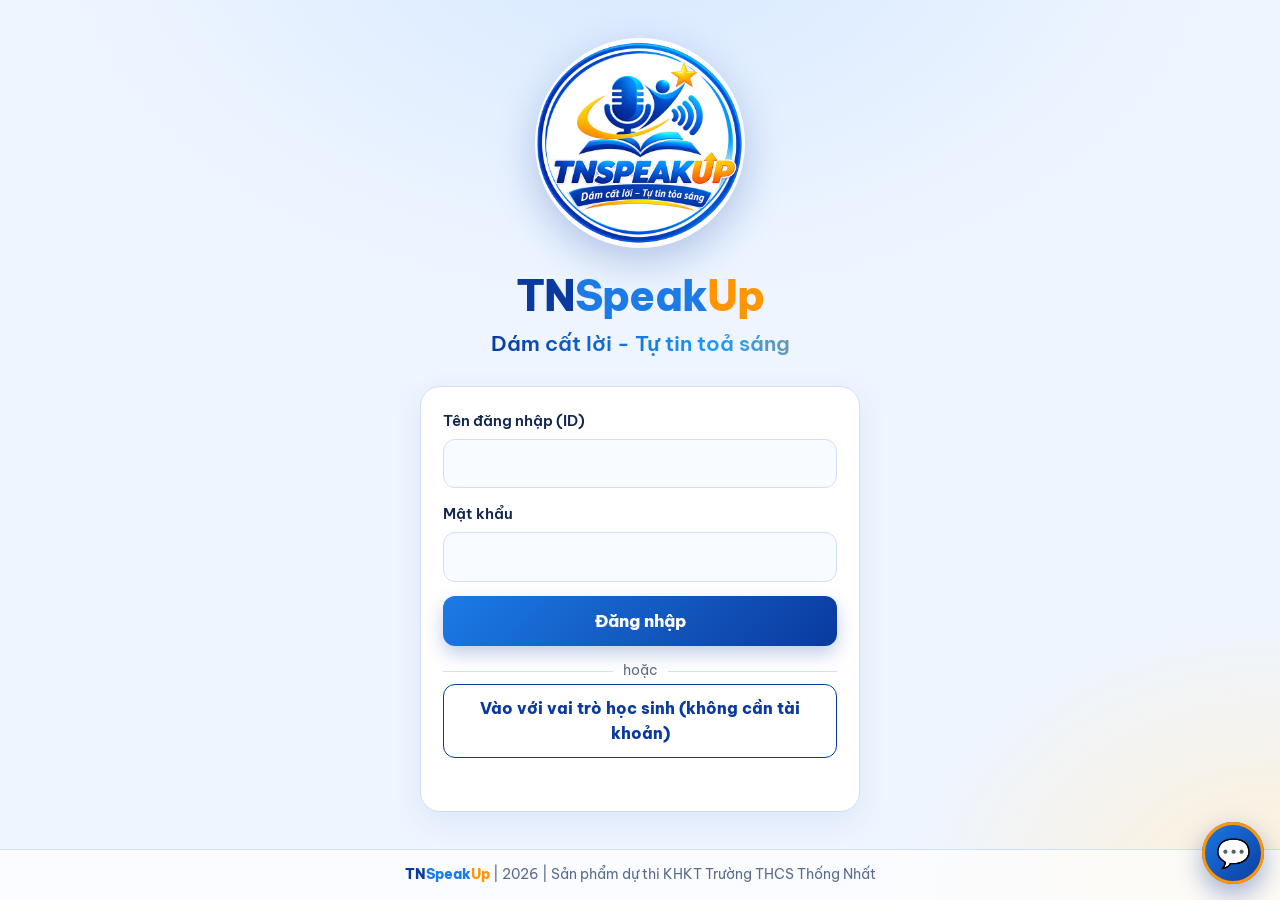
==== index.html @ 32d5a6b5 "Update index.html" ====
<!DOCTYPE html>
<html lang="vi">
<head>
<meta charset="UTF-8">
<meta name="viewport" content="width=device-width, initial-scale=1, viewport-fit=cover">
<title>TNSpeakUp | Dám cất lời - Tự tin toả sáng</title>
<link rel="icon" href="logo.png">
<link rel="preconnect" href="https://fonts.googleapis.com">
<link rel="preconnect" href="https://fonts.gstatic.com" crossorigin>
<link href="https://fonts.googleapis.com/css2?family=Be+Vietnam+Pro:wght@400;500;600;800&display=swap" rel="stylesheet">
<style>
:root{--tn:#0a3a9e;--speak:#1c7be6;--up:#ff9500;--ink:#12264d;--mute:#5a6b8c;--bg:#eef5ff;--line:#cfe0fb;--w:1760px;--pad:clamp(16px,4vw,56px)}
*{box-sizing:border-box;margin:0}
html,body{min-height:100%}
body{font-family:'Be Vietnam Pro',system-ui,sans-serif;color:var(--ink);line-height:1.6;display:flex;flex-direction:column;min-height:100vh;
 background:radial-gradient(60rem 40rem at 50% -10%,#d6e8ff 0%,transparent 60%),radial-gradient(40rem 30rem at 100% 100%,#fff0d6 0%,transparent 60%),var(--bg)}
.tn{color:var(--tn)}.speak{color:var(--speak)}.up{color:var(--up)}
.slogan{display:inline-block;font-weight:600;background:linear-gradient(90deg,#0a3a9e,#1c9bff,#ff9500,#e8590c,#0a3a9e);background-size:300% 100%;
 -webkit-background-clip:text;background-clip:text;color:transparent;-webkit-text-fill-color:transparent;animation:flow 6s linear infinite}
@keyframes flow{to{background-position:-300% 0}}
.logo{aspect-ratio:1;border-radius:50%;background:#fff;box-shadow:0 14px 40px rgba(10,58,158,.25)}
.hide{display:none!important}
/* Đăng nhập */
#login{flex:1;display:grid;place-items:center;padding:24px 16px;padding-top:calc(24px + env(safe-area-inset-top,0))}
.lbox{width:100%;max-width:440px;text-align:center}
.lbox .logo{width:clamp(150px,38vw,210px)}
.name{font-size:clamp(2rem,8vw,2.6rem);font-weight:800;letter-spacing:-.02em;margin-top:18px;line-height:1.1}
.lbox .slogan{font-size:clamp(1.05rem,4.2vw,1.3rem);margin-top:8px}
.card{background:#fff;border:1px solid var(--line);border-radius:20px;padding:22px;box-shadow:0 10px 30px rgba(10,58,158,.08)}
#f{margin-top:26px;text-align:left}
label{display:block;font-weight:600;font-size:.92rem;margin-bottom:6px}
input,select{width:100%;font:inherit;padding:11px 14px;border:1.5px solid var(--line);border-radius:12px;background:#f8fbff;color:var(--ink);margin-bottom:14px}
input:focus,select:focus{outline:3px solid #9cc7ff;border-color:var(--speak)}
.btn{font:inherit;font-weight:800;color:#fff;border:0;border-radius:12px;padding:12px 20px;cursor:pointer;background:linear-gradient(135deg,var(--speak),var(--tn));box-shadow:0 8px 18px rgba(10,58,158,.25);transition:transform .15s}
.btn:hover{transform:translateY(-1px)}.btn:focus-visible,.tabbtn:focus-visible{outline:3px solid var(--up);outline-offset:2px}
.btn:disabled{opacity:.7;cursor:progress}
#go{width:100%;font-size:1.05rem}
.ghost{background:transparent;color:var(--tn);border:1.5px solid var(--tn);box-shadow:none;padding:7px 14px;font-size:.88rem}
.danger{color:#c62828;border-color:#c62828}
.msg{min-height:1.4em;font-size:.9rem;margin-top:10px;text-align:center;color:var(--mute)}.msg.err{color:#c62828}.msg.ok{color:#1b7f3b}
.bar{height:6px;border-radius:6px;background:var(--line);overflow:hidden;margin-top:10px;display:none}
.bar i{display:block;height:100%;width:0;background:linear-gradient(90deg,var(--speak),var(--up));transition:width .9s ease}
/* Sau đăng nhập */
#app{flex:1;display:flex;flex-direction:column}
header{position:sticky;top:0;z-index:5;background:rgba(255,255,255,.92);backdrop-filter:blur(8px);border-bottom:1px solid var(--line);padding-top:env(safe-area-inset-top,0)}
.top{display:flex;align-items:center;gap:12px;padding:8px var(--pad);max-width:var(--w);margin:auto;flex-wrap:wrap}
.brand{display:flex;align-items:center;gap:10px;font-weight:800;font-size:1.2rem}
.brand .logo{width:38px;box-shadow:none}
.who{margin-left:auto;display:flex;align-items:center;gap:10px;text-align:right;line-height:1.25}
.who b{display:block;font-size:.92rem}.who small{color:var(--mute)}
nav{max-width:var(--w);margin:auto;display:flex;gap:4px;overflow-x:auto;padding:0 max(0px,calc(var(--pad) - 14px));scrollbar-width:none}
.tabbtn{font:inherit;font-weight:600;color:var(--mute);background:none;border:0;border-bottom:3px solid transparent;padding:10px 14px;white-space:nowrap;cursor:pointer}
.tabbtn:hover{color:var(--tn)}.tabbtn.on{color:var(--tn);border-bottom-color:var(--up)}
.wrap{flex:1;width:100%;max-width:var(--w);margin:auto;padding:28px var(--pad)}
.panel{display:none}.panel.on{display:block}
.hero{text-align:center;padding:12px 0 8px}
.hero .logo{width:clamp(120px,26vw,170px)}
.hero h1{font-size:clamp(1.8rem,6vw,2.4rem);font-weight:800;margin-top:12px;line-height:1.15}
.hero .slogan{font-size:clamp(1.05rem,3.5vw,1.3rem);margin-top:6px}
.hero p{color:var(--mute);margin-top:8px}
.row{display:flex;gap:14px;margin-top:26px;overflow-x:auto;padding-bottom:6px;scroll-snap-type:x proximity}
.tile{flex:1 0 210px;scroll-snap-align:start;text-align:left;cursor:pointer;font:inherit;color:inherit;background:#fff;border:1px solid var(--line);border-radius:16px;padding:18px;transition:border-color .15s}
.tile:hover{border-color:var(--speak)}.tile b{display:block;color:var(--tn);font-size:1.02rem}.tile span{color:var(--mute);font-size:.9rem}
h2{font-size:1.4rem;color:var(--tn);margin-bottom:6px}
.soon{color:var(--mute)}
.grid{display:grid;grid-template-columns:minmax(260px,340px) 1fr;gap:18px;align-items:start;margin-top:14px}
@media(max-width:760px){.grid{grid-template-columns:1fr}.who small{display:none}}
.tw{overflow-x:auto}table{width:100%;border-collapse:collapse;font-size:.92rem}
th,td{text-align:left;padding:9px 8px;border-bottom:1px solid var(--line);vertical-align:middle}th{color:var(--mute);font-weight:600}
.badge{display:inline-block;padding:2px 10px;border-radius:99px;font-size:.8rem;font-weight:600;background:#e6f0ff;color:var(--tn)}
.badge.admin{background:#fff0d6;color:#a35a00}.badge.mod{background:#e3f7ec;color:#1b7f3b}
.acts{display:flex;gap:6px;flex-wrap:wrap}
.two{display:grid;grid-template-columns:1fr 1fr;gap:18px;align-items:start;margin-top:14px}
@media(max-width:760px){.two{grid-template-columns:1fr}}
textarea{width:100%;min-height:130px;font:.8rem/1.4 ui-monospace,Consolas,monospace;padding:11px 14px;border:1.5px solid var(--line);border-radius:12px;background:#f8fbff;color:var(--ink);margin:10px 0;word-break:break-all;resize:vertical}
textarea:focus{outline:3px solid #9cc7ff;border-color:var(--speak)}
.card h3{color:var(--tn);font-size:1.05rem;margin-bottom:4px}.card p.hint{color:var(--mute);font-size:.9rem}
footer{padding:14px 16px calc(14px + env(safe-area-inset-bottom,0));text-align:center;font-size:.85rem;color:var(--mute);border-top:1px solid var(--line);background:rgba(255,255,255,.7)}
footer b{font-weight:800}
@media (prefers-reduced-motion:reduce){.slogan{animation:none;background-position:50% 0}.btn,.bar i{transition:none}}

.brand .bt{display:flex;flex-direction:column;line-height:1.15}
.brand .nm{font-size:1.2rem}
.brand .slogan{font-size:.74rem;font-weight:600}
.alt{display:flex;align-items:center;gap:10px;margin:14px 0 2px;color:var(--mute);font-size:.85rem}
.alt::before,.alt::after{content:"";flex:1;height:1px;background:var(--line)}
#guest{width:100%;padding:11px 16px;font-size:.98rem}
/* Trang chủ: banner quảng cáo */
.hero.compact{display:flex;align-items:center;justify-content:center;gap:16px;text-align:left;padding:0;flex-wrap:wrap}
.hero.compact .logo{width:76px;box-shadow:0 8px 22px rgba(10,58,158,.2)}
.hero.compact h1{font-size:clamp(1.6rem,5vw,2.1rem);margin:0}
.hero.compact .slogan{margin:0;font-size:clamp(.95rem,3vw,1.15rem)}
.hero.compact #hello{margin:2px 0 0;font-size:.9rem}
.banner{position:relative;margin-top:20px;border-radius:28px;overflow:hidden;color:#fff;box-shadow:0 18px 46px rgba(10,58,158,.22)}
.track{display:flex;transition:transform .7s cubic-bezier(.65,0,.25,1)}
.slide{flex:0 0 100%;min-height:clamp(360px,46vw,470px);padding:clamp(24px,5vw,64px) clamp(52px,7vw,88px) clamp(64px,7vw,84px);display:grid;grid-template-columns:1.3fr .7fr;gap:24px;align-items:center;position:relative;isolation:isolate;overflow:hidden}
.slide::before,.slide::after{content:"";position:absolute;border-radius:50%;z-index:-1;background:rgba(255,255,255,.08)}
.slide::before{width:420px;height:420px;right:-120px;top:-160px}
.slide::after{width:260px;height:260px;left:-80px;bottom:-120px}
.s1{background:linear-gradient(135deg,#0a3a9e,#1c7be6)}
.s2{background:linear-gradient(135deg,#08266b,#1561c9)}
.s3{background:linear-gradient(135deg,#3b2a9e,#1c6fd6)}
.s4{background:linear-gradient(135deg,#a8360a,#e8590c)}
.s5{background:linear-gradient(135deg,#075f5a,#1479c9)}
.s6{background:linear-gradient(135deg,#12264d,#0a3a9e)}
.kick{display:inline-block;font-weight:600;font-size:.88rem;background:rgba(255,255,255,.18);border:1px solid rgba(255,255,255,.35);border-radius:99px;padding:3px 14px}
.slide h2{color:#fff;font-size:clamp(1.7rem,4.6vw,3rem);font-weight:800;line-height:1.15;margin:14px 0 10px;letter-spacing:-.01em}
.slide p{font-size:clamp(1rem,2vw,1.18rem);max-width:46ch;opacity:.96}
.chips{display:flex;flex-wrap:wrap;gap:8px;margin-top:16px}
.chip{background:rgba(255,255,255,.16);border:1px solid rgba(255,255,255,.3);border-radius:99px;padding:3px 12px;font-size:.84rem;font-weight:600}
.btn.white{background:#fff;color:var(--tn);box-shadow:0 8px 20px rgba(0,0,0,.18);margin-top:22px}
.art{display:grid;place-items:center}
.orb{width:clamp(130px,21vw,230px);aspect-ratio:1;border-radius:50%;background:rgba(255,255,255,.15);border:2px solid rgba(255,255,255,.35);display:grid;place-items:center;font-size:clamp(4rem,9vw,7rem);animation:float 5s ease-in-out infinite}
@keyframes float{50%{transform:translateY(-12px)}}
.arrow{position:absolute;top:50%;transform:translateY(-50%);width:44px;height:44px;border-radius:50%;border:1px solid rgba(255,255,255,.45);background:rgba(10,30,80,.35);color:#fff;font-size:1.3rem;cursor:pointer;display:grid;place-items:center;z-index:2}
.arrow:hover{background:rgba(10,30,80,.6)}.arrow:focus-visible,.dot:focus-visible,.pp:focus-visible{outline:3px solid #fff;outline-offset:2px}
.arrow.prev{left:10px}.arrow.next{right:10px}
.ctl{position:absolute;left:0;right:0;bottom:16px;display:flex;align-items:center;justify-content:center;gap:4px;z-index:2}
.dot{width:30px;height:24px;border:0;background:none;cursor:pointer;display:grid;place-items:center;padding:0}
.dot i{display:block;width:10px;height:10px;border-radius:99px;background:rgba(255,255,255,.5);transition:width .3s,background .3s}
.dot[aria-current="true"] i{width:30px;background:#fff}
.pp{position:absolute;right:14px;bottom:12px;width:34px;height:34px;border-radius:50%;border:1px solid rgba(255,255,255,.45);background:rgba(10,30,80,.35);color:#fff;cursor:pointer;font-size:.8rem;z-index:3}
.ticker{overflow:hidden;margin-top:18px;background:#fff;border:1px solid var(--line);border-radius:99px;padding:10px 0;white-space:nowrap}
.tk{display:inline-flex;gap:44px;padding-left:44px;animation:tick 40s linear infinite;font-weight:600}
.tk span:nth-child(3n+1){color:var(--tn)}.tk span:nth-child(3n+2){color:var(--speak)}.tk span:nth-child(3n){color:var(--up)}
.ticker:hover .tk{animation-play-state:paused}
@keyframes tick{to{transform:translateX(-50%)}}
.sec{margin-top:28px;font-size:1.15rem}
.daily .lab{font-size:.8rem;font-weight:800;letter-spacing:.06em;text-transform:uppercase;color:var(--up)}
.daily blockquote{font-size:1.15rem;font-weight:600;color:var(--tn);margin-top:6px;line-height:1.5}
.daily p{margin-top:6px;color:var(--ink)}
@media(max-width:700px){.slide{grid-template-columns:1fr;padding:28px 22px 70px}.art{display:none}.arrow{display:none}.pp{display:none}}
@media (prefers-reduced-motion:reduce){.track{transition:none}.orb,.tk{animation:none}.ticker{overflow-x:auto}.dot i{transition:none}}

/* Tạo hàng loạt */
.bgrid{display:grid;grid-template-columns:repeat(auto-fit,minmax(190px,1fr));gap:0 14px}
#bList{min-height:150px}
.fails{margin:8px 0;padding:10px 14px;border-radius:12px;background:#fff4f4;border:1px solid #f3c6c6;color:#9b1c1c;font-size:.88rem}
.fails ul{margin:4px 0 0 18px}
.note{margin:8px 0;padding:10px 14px;border-radius:12px;background:#fff8e6;border:1px solid #f6d78a;color:#7a4b00;font-size:.88rem}
/* Chatbot luôn hiện */
.wrap{padding-bottom:96px}
#chFab{position:fixed;right:max(16px,env(safe-area-inset-right));bottom:calc(16px + env(safe-area-inset-bottom,0px));z-index:60;width:62px;height:62px;border-radius:50%;border:0;cursor:pointer;background:linear-gradient(135deg,var(--speak),var(--tn));color:#fff;font-size:1.75rem;box-shadow:0 10px 26px rgba(10,58,158,.4);display:grid;place-items:center}
#chFab::after{content:"";position:absolute;inset:0;border-radius:50%;border:3px solid var(--up);animation:ring 2.4s ease-out infinite;pointer-events:none}
@keyframes ring{0%{transform:scale(1);opacity:.8}100%{transform:scale(1.5);opacity:0}}
#chFab:focus-visible,.ch-h button:focus-visible,.q:focus-visible{outline:3px solid var(--up);outline-offset:2px}
#chat{position:fixed;right:max(12px,env(safe-area-inset-right));bottom:calc(90px + env(safe-area-inset-bottom,0px));width:min(380px,calc(100vw - 24px));height:min(540px,calc(100dvh - 120px));display:none;flex-direction:column;background:#fff;border:1px solid var(--line);border-radius:20px;box-shadow:0 20px 50px rgba(10,58,158,.3);z-index:60;overflow:hidden}
#chat.open{display:flex}
.ch-h{display:flex;align-items:center;gap:10px;padding:12px 14px;background:linear-gradient(135deg,var(--tn),var(--speak));color:#fff}
.ch-h b{flex:1;line-height:1.2}.ch-h small{display:block;font-weight:400;opacity:.9;font-size:.78rem}
.ch-h button{width:34px;height:34px;border-radius:50%;border:1px solid rgba(255,255,255,.5);background:rgba(255,255,255,.15);color:#fff;cursor:pointer;font-size:1rem}
#chLog{flex:1;overflow-y:auto;padding:12px;display:flex;flex-direction:column;gap:8px;background:#f8fbff}
.m{max-width:88%;padding:9px 12px;border-radius:14px;white-space:pre-wrap;font-size:.92rem;line-height:1.5;overflow-wrap:anywhere}
.m.bot{background:#fff;border:1px solid var(--line);align-self:flex-start;border-bottom-left-radius:4px}
.m.me{background:var(--speak);color:#fff;align-self:flex-end;border-bottom-right-radius:4px}
.m .go{display:flex;flex-wrap:wrap;gap:6px;margin-top:8px}
.qs{display:flex;flex-wrap:wrap;gap:6px;padding:8px 12px;border-top:1px solid var(--line);max-height:92px;overflow-y:auto}
.q{font:inherit;font-size:.82rem;background:#e6f0ff;color:var(--tn);border:1px solid var(--line);border-radius:99px;padding:4px 11px;cursor:pointer}
.q:hover{border-color:var(--speak)}
#chForm{display:flex;gap:8px;padding:10px 12px;border-top:1px solid var(--line)}
#chForm input{margin:0;flex:1;min-width:0}
#chForm .btn{padding:10px 16px}
@media (prefers-reduced-motion:reduce){#chFab::after{animation:none;display:none}}

/* Thực trạng */
.lead{color:var(--mute);margin:6px 0 4px;max-width:72ch}
.sh{font-size:1.2rem;color:var(--tn);margin:34px 0 10px;scroll-margin-top:130px}
.jump{display:flex;flex-wrap:wrap;gap:8px;margin-top:12px}
.flow{display:grid;grid-template-columns:1fr 1.35fr 1fr 1fr;gap:34px;align-items:stretch}
.fcol{position:relative;background:#fff;border:1px solid var(--line);border-radius:18px;padding:16px;border-top:5px solid var(--c,var(--tn));box-shadow:0 8px 22px rgba(10,58,158,.06)}
.fcol:not(:last-child)::after{content:"→";content:"→"/"";position:absolute;right:-27px;top:50%;transform:translateY(-50%);font-size:1.5rem;font-weight:800;color:var(--up)}
.fcol h3{font-size:1.02rem;color:var(--c,var(--tn))}
.fi{margin-top:8px;padding:8px 11px;border-radius:12px;background:#f3f8ff;font-size:.9rem;line-height:1.45}
.fi b{display:block;color:var(--ink)}
.fcol .btn.ghost{margin-top:10px;width:100%}
@media(max-width:940px){.flow{grid-template-columns:1fr;gap:36px}
 .fcol:not(:last-child)::after{content:"↓";content:"↓"/"";right:auto;left:50%;top:auto;bottom:-34px;transform:translateX(-50%)}}
.legend{display:flex;gap:6px 16px;flex-wrap:wrap;font-size:.86rem;color:var(--mute);margin:8px 0 14px}
.legend span::before{content:"";display:inline-block;width:12px;height:12px;border-radius:4px;background:var(--c);margin-right:6px;vertical-align:-1px}
.chart{display:grid;gap:14px}
.cl{display:flex;justify-content:space-between;gap:8px;flex-wrap:wrap;font-weight:600;font-size:.95rem;margin-bottom:4px}
.cl small{color:var(--mute);font-weight:400}
.stack{display:flex;height:34px;border-radius:10px;overflow:hidden;background:var(--line)}
.stack i{display:grid;place-items:center;font-style:normal;font-size:.8rem;font-weight:700;overflow:hidden;white-space:nowrap;min-width:0}
.hb{height:14px;border-radius:99px;background:#e6f0ff;overflow:hidden}
.hb i{display:block;height:100%;border-radius:99px;background:linear-gradient(90deg,var(--speak),var(--up))}
.svhead{display:flex;align-items:center;gap:10px;flex-wrap:wrap}
.svt th,.svt td{padding:6px 6px}.svt input{margin:0;padding:6px 8px;min-width:64px}
.posts{display:grid;grid-template-columns:repeat(auto-fit,minmax(310px,1fr));gap:16px;align-items:start}
.post summary{cursor:pointer;list-style:none}.post summary::-webkit-details-marker{display:none}
.post summary:focus-visible{outline:3px solid var(--up);outline-offset:4px;border-radius:8px}
.tag{display:inline-block;font-size:.76rem;font-weight:700;color:#a35a00;background:#fff0d6;border-radius:99px;padding:2px 10px;margin-bottom:6px}
.post .ex{color:var(--mute);font-size:.92rem;margin:4px 0 8px}
.post .meta{color:var(--mute);font-size:.8rem}
.more{display:inline-block;margin-top:6px;font-weight:700;color:var(--speak);font-size:.9rem}
.more .o{display:none}.post details[open] .more .o{display:inline}.post details[open] .more .c{display:none}
.more::after{content:" ▾"}.post details[open] .more::after{content:" ▴"}
.pbody{margin-top:12px;border-top:1px solid var(--line);padding-top:12px;font-size:.95rem}
.pbody p{margin:0 0 10px}.pbody h4{color:var(--tn);margin:14px 0 4px;font-size:.98rem}
.pbody ul,.pbody ol{margin:0 0 10px 20px}.pbody li{margin-bottom:4px}
.pbody .acts{margin-top:8px}
.cta{margin-top:30px;text-align:center;background:linear-gradient(135deg,#eaf3ff,#fff4df)}
.cta .acts{justify-content:center;margin-top:10px}

/* Sao lưu tự động */
.bkbar{background:#fff8e6;border-bottom:1px solid #f6d78a;color:#7a4b00;font-size:.9rem;padding:8px var(--pad);display:flex;gap:10px;align-items:center;flex-wrap:wrap}
.bkbar span{flex:1;min-width:200px}
.bkbar .btn.ghost{padding:4px 12px;font-size:.82rem;color:#7a4b00;border-color:#7a4b00}
.stat{margin:8px 0 12px 18px;font-size:.92rem}.stat li{margin-bottom:4px}
.snap{display:flex;justify-content:space-between;align-items:center;gap:8px;padding:7px 0;border-bottom:1px solid var(--line);font-size:.9rem}
.snap .btn{padding:4px 12px;font-size:.82rem}

/* Khám phá bản thân */
.klab{font-size:.8rem;font-weight:800;letter-spacing:.06em;text-transform:uppercase;color:var(--up)}
.tprog{display:flex;justify-content:space-between;align-items:center;gap:8px;font-size:.9rem;color:var(--mute)}
.tbar{height:8px;border-radius:8px;background:var(--line);overflow:hidden;margin:8px 0 18px}
.tbar i{display:block;height:100%;width:0;background:linear-gradient(90deg,var(--speak),var(--up));transition:width .3s}
#tText{font-size:1.2rem;line-height:1.45;color:var(--ink);outline:none}
.topts{display:grid;gap:10px;margin:16px 0}
.topt{font:inherit;text-align:left;display:flex;align-items:center;gap:12px;padding:12px 14px;min-height:48px;border:1.5px solid var(--line);border-radius:14px;background:#f8fbff;color:var(--ink);cursor:pointer}
.topt:hover{border-color:var(--speak)}.topt:focus-visible{outline:3px solid var(--up);outline-offset:2px}
.topt b{flex:none;width:28px;height:28px;border-radius:50%;display:grid;place-items:center;background:#fff;border:1.5px solid var(--line);color:var(--tn)}
.topt.sel{border-color:var(--tn);background:#e6f0ff;font-weight:600}
.topt.sel b{background:var(--tn);color:#fff;border-color:var(--tn)}
.rgrid{display:grid;grid-template-columns:minmax(260px,430px) 1fr;gap:22px;align-items:center;margin-top:14px}
@media(max-width:760px){.rgrid{grid-template-columns:1fr}}
.radar svg{width:100%;height:auto;display:block}
.radar text{font:600 13px 'Be Vietnam Pro',system-ui,sans-serif;fill:#12264d}.radar .pv{fill:#0a3a9e;font-weight:800}
.rb{margin-bottom:14px}
.lvl{display:inline-block;padding:1px 10px;border-radius:99px;font-size:.78rem;font-weight:700;margin-left:6px}
.delta{font-size:.8rem;font-weight:700;margin-left:6px}.delta.up{color:#1b7f3b}.delta.down{color:#c62828}.delta.eq{color:var(--mute)}
.tl{margin:6px 0 0 18px;font-size:.92rem}.tl li{margin-bottom:5px}
.hist td,.hist th{white-space:nowrap}

/* Hành trình tiến bộ và Góc chia sẻ */
.pills{display:flex;gap:8px;flex-wrap:wrap;margin:14px 0}
.pills .q{font-size:.92rem;padding:7px 14px}
.q.on{background:var(--tn);color:#fff;border-color:var(--tn)}
.mg{display:grid;grid-template-columns:repeat(auto-fill,minmax(220px,1fr));gap:12px}
.mg .tile{flex:none}
.cam{position:relative;background:#0b1b3d;border-radius:18px;overflow:hidden;aspect-ratio:4/3;display:grid;place-items:center;color:#fff;text-align:center;padding:16px}
.cam video{position:absolute;inset:0;width:100%;height:100%;object-fit:cover;transform:scaleX(-1)}
.cam .tm{position:absolute;top:10px;right:12px;background:rgba(0,0,0,.55);padding:2px 12px;border-radius:99px;font-weight:800}
.chk{display:flex;gap:8px;align-items:flex-start;margin:6px 0;font-weight:400}
.chk input{width:auto;min-width:0;margin:3px 0 0;padding:0;flex:none}
textarea.tx{font:inherit;font-size:.95rem;line-height:1.5;word-break:normal;min-height:150px}
.badge.wait{background:#fff0d6;color:#a35a00}.badge.no{background:#fde8e8;color:#c62828}
.mbk{position:fixed;inset:0;background:rgba(10,30,70,.55);display:grid;place-items:center;z-index:200;padding:16px}
.mbx{background:#fff;color:var(--ink);border-radius:20px;max-width:540px;width:100%;padding:24px;max-height:90vh;overflow:auto;box-shadow:0 20px 60px rgba(0,0,0,.3)}
.mbx textarea{min-height:0;margin:6px 0 8px}

/* Góc chia sẻ: danh sách và trang đọc từng bài */
#sNav{scroll-margin-top:130px}
.plist{display:flex;flex-direction:column;gap:12px}
.pitem{display:flex;gap:14px;align-items:stretch;width:100%;text-align:left;font:inherit;color:inherit;background:#fff;border:1px solid var(--line);border-radius:16px;padding:12px;cursor:pointer;box-shadow:0 6px 18px rgba(10,58,158,.06);transition:border-color .15s,transform .15s}
.pitem:hover{border-color:var(--speak);transform:translateY(-1px)}
.pitem:focus-visible{outline:3px solid var(--up);outline-offset:3px}
.pth{flex:none;width:120px;min-height:90px;border-radius:12px;overflow:hidden;background:linear-gradient(135deg,#e6f0ff,#fff0d6);display:grid;place-items:center;font-size:2rem}
.pth img{width:100%;height:100%;object-fit:cover;display:block}
.pit{flex:1;min-width:0;display:block}
.pit>span{display:block}
.pit .pt{font-weight:800;font-size:1.04rem;color:var(--tn);margin:2px 0 4px}
.pit .ex{color:var(--mute);font-size:.9rem;margin:0 0 6px;display:-webkit-box;-webkit-line-clamp:2;-webkit-box-orient:vertical;overflow:hidden}
.pit .meta{color:var(--mute);font-size:.8rem}
.pit .go{color:var(--speak);font-weight:700;font-size:.88rem;margin-top:4px}
.pit .tag{display:inline-block;margin-right:4px}
@media(max-width:520px){.pth{width:88px;min-height:76px}}
.pview{max-width:860px;margin:0 auto}
.pback{margin-bottom:14px}
.pview h2{font-size:1.6rem;line-height:1.3;margin:8px 0 4px}
.pview .pbody{border-top:0;margin-top:14px;padding-top:0;font-size:1.02rem;line-height:1.75}
.pview .pbody p{margin:0 0 14px}
.pgal{display:grid;grid-template-columns:repeat(auto-fit,minmax(240px,1fr));gap:12px;margin:18px 0 6px}
.pgal button{padding:0;border:0;background:none;cursor:zoom-in;border-radius:14px;overflow:hidden;display:block}
.pgal img{width:100%;height:auto;max-height:440px;object-fit:cover;display:block;border-radius:14px;border:1px solid var(--line)}
.pgal button:focus-visible{outline:3px solid var(--up);outline-offset:3px}
.pimgs{display:flex;gap:10px;flex-wrap:wrap;margin:6px 0 4px}
.pimgs .th{position:relative;width:96px;height:96px}
.pimgs .th img{width:100%;height:100%;object-fit:cover;border-radius:12px;border:1px solid var(--line)}
.pimgs .th button{position:absolute;top:-7px;right:-7px;width:28px;height:28px;border-radius:50%;border:0;background:#c62828;color:#fff;font-weight:800;cursor:pointer;line-height:1}
.zimg{max-width:100%;max-height:88vh;border-radius:12px;display:block;background:#fff}
</style>
</head>
<body>

<section id="login" aria-label="Đăng nhập">
  <div class="lbox">
    <img class="logo" src="logo.png" alt="Logo TNSpeakUp">
    <h1 class="name"><span class="tn">TN</span><span class="speak">Speak</span><span class="up">Up</span></h1>
    <p class="slogan">Dám cất lời - Tự tin toả sáng</p>
    <form id="f" class="card" autocomplete="on">
      <label for="u">Tên đăng nhập (ID)</label>
      <input id="u" name="username" autocomplete="username" autocapitalize="none" required>
      <label for="p">Mật khẩu</label>
      <input id="p" name="password" type="password" autocomplete="current-password" required>
      <button id="go" class="btn" type="submit">Đăng nhập</button>
      <div class="alt">hoặc</div>
      <button id="guest" class="btn ghost" type="button">Vào với vai trò học sinh (không cần tài khoản)</button>
      <div class="bar" id="bar"><i id="fill"></i></div>
      <p class="msg" id="msg" role="status"></p>
    </form>
  </div>
</section>

<div id="app" class="hide">
  <header>
    <div class="top">
      <div class="brand"><img class="logo" src="logo.png" alt=""><span class="bt"><span class="nm"><span class="tn">TN</span><span class="speak">Speak</span><span class="up">Up</span></span><small class="slogan">Dám cất lời - Tự tin toả sáng</small></span></div>
      <div class="who"><div><b id="whoName"></b><small id="whoRole"></small></div><button id="out" class="btn ghost" type="button">Đăng xuất</button></div>
    </div>
    <nav id="nav" aria-label="Các mục chính"></nav>
  </header>
  <div id="bkBar" class="bkbar hide" role="status"></div>
  <div class="wrap">
    <section id="p-home" class="panel on">
      <div class="hero compact">
        <img class="logo" src="logo.png" alt="Logo TNSpeakUp">
        <div>
          <h1><span class="tn">TN</span><span class="speak">Speak</span><span class="up">Up</span></h1>
          <p class="slogan">Dám cất lời - Tự tin toả sáng</p>
          <p id="hello"></p>
        </div>
      </div>

      <section class="banner" id="banner" role="region" aria-roledescription="carousel" aria-label="Giới thiệu và lời cổ động">
        <div class="track" id="track" aria-live="off"></div>
        <button class="arrow prev" id="bPrev" type="button" aria-label="Thẻ trước">&#8249;</button>
        <button class="arrow next" id="bNext" type="button" aria-label="Thẻ sau">&#8250;</button>
        <div class="ctl" id="dots"></div>
        <button class="pp" id="bPause" type="button" aria-label="Tạm dừng tự chạy">&#10074;&#10074;</button>
      </section>

      <div class="ticker" aria-hidden="true"><div class="tk" id="tk"></div></div>

      <h2 class="sec">Truy cập nhanh</h2>
      <div class="row" id="tiles" style="margin-top:12px"></div>

      <div class="two">
        <div class="card daily"><div class="lab">Lời cổ động hôm nay</div><blockquote id="cheer"></blockquote></div>
        <div class="card daily"><div class="lab">Mẹo nói và nghe hôm nay</div><p id="tip"></p></div>
      </div>
    </section>
    <section id="p-survey" class="panel">
      <h2>Thực trạng</h2>
      <p class="lead">Học sinh hôm nay đang đứng ở đâu trên hành trình rèn kỹ năng thuyết trình, nói và nghe, cũng như sử dụng trí tuệ nhân tạo để học môn Ngữ văn? Trang này gồm một sơ đồ tổng quan, kết quả khảo sát và các bài viết phân tích.</p>
      <div class="jump"><button class="q" type="button" data-sc="sv-flow">Sơ đồ tổng quan</button><button class="q" type="button" data-sc="sv-data">Kết quả khảo sát</button><button class="q" type="button" data-sc="sv-posts">Bài viết</button></div>

      <h3 class="sh" id="sv-flow">1. Sơ đồ tổng quan: từ nguyên nhân đến giải pháp</h3>
      <div class="flow" role="list">
        <div class="fcol" role="listitem" style="--c:#0a3a9e"><h3>🔎 Nguyên nhân</h3>
          <div class="fi"><b>Ít cơ hội luyện tập</b>Nói và nghe thường chỉ có vài lần trong một học kỳ.</div>
          <div class="fi"><b>Tâm lý ngại sai</b>Sợ bị bạn cười, sợ bị đánh giá.</div>
          <div class="fi"><b>Thiên về viết</b>Học để làm bài hơn là học để giao tiếp.</div>
          <div class="fi"><b>Thiếu hướng dẫn dùng AI</b>Chưa có "luật chơi" rõ ràng khi học Ngữ văn.</div></div>
        <div class="fcol" role="listitem" style="--c:#1c7be6"><h3>📊 Thực trạng bốn kỹ năng</h3>
          <div class="fi"><b>🎤 Thuyết trình</b>Bài nói thiếu cấu trúc, hay đọc lại từ giấy, ít nhìn vào người nghe.</div>
          <div class="fi"><b>🗣️ Nói</b>Ý rời rạc, vốn từ chưa linh hoạt, nói nhỏ hoặc quá nhanh khi hồi hộp.</div>
          <div class="fi"><b>👂 Nghe</b>Nghe bị động, ít ghi ý chính, hiếm khi đặt câu hỏi phản hồi.</div>
          <div class="fi"><b>🤖 Dùng AI học Ngữ văn</b>Dễ lấy bài mẫu có sẵn, ít kiểm chứng, nguy cơ lệ thuộc.</div></div>
        <div class="fcol" role="listitem" style="--c:#a35a00"><h3>⚠️ Hệ quả</h3>
          <div class="fi"><b>Thiếu tự tin</b>Ngại phát biểu và tranh luận.</div>
          <div class="fi"><b>Thiếu cá tính</b>Bài nói, bài viết giống nhau, ít dấu ấn riêng.</div>
          <div class="fi"><b>Cảm thụ nông</b>Khó diễn đạt cảm xúc về tác phẩm.</div>
          <div class="fi"><b>Bỏ lỡ cơ hội</b>Chưa tận dụng tốt công cụ số để học tập.</div></div>
        <div class="fcol" role="listitem" style="--c:#1b7f3b"><h3>🚀 Hướng giải quyết</h3>
          <div class="fi"><b>Hiểu mình</b>Bài test năng lực.</div>
          <div class="fi"><b>Luyện mỗi ngày</b>Phòng thực hành nói, nghe.</div>
          <div class="fi"><b>AI đồng hành</b>Gợi ý, phản hồi, không nói thay.</div>
          <div class="fi"><b>Chia sẻ</b>Gửi thông điệp, nhận cổ vũ.</div>
          <button class="btn ghost" type="button" data-t="journey">Đến Hành trình tiến bộ</button></div>
      </div>
      <p class="lead" style="margin-top:12px;font-size:.88rem">Sơ đồ tổng hợp những biểu hiện thường gặp để định hướng cho dự án. Số liệu cụ thể xem ở phần khảo sát bên dưới.</p>

      <h3 class="sh" id="sv-data">2. Kết quả khảo sát</h3>
      <div class="svhead"><span id="svBadge" class="badge"></span><span id="svNote" class="soon"></span></div>
      <div class="two">
        <div class="card"><h3>Học sinh tự đánh giá kỹ năng của mình</h3>
          <div class="legend" id="svLegend"></div><div class="chart" id="svStack"></div></div>
        <div class="card"><h3>Những khó khăn học sinh gặp phải</h3>
          <p class="hint" style="margin-bottom:12px">Tỉ lệ học sinh chọn từng khó khăn (được chọn nhiều mục).</p><div class="chart" id="svDiff"></div></div>
      </div>
      <details class="card hide" id="svEditW" style="margin-top:16px">
        <summary style="cursor:pointer;font-weight:700;color:var(--tn)">Cập nhật số liệu khảo sát (chỉ Quản trị viên)</summary>
        <p class="hint" style="margin:8px 0">Nhập số học sinh ở mỗi mức, hệ thống tự tính tỉ lệ phần trăm. Số liệu lưu trên trình duyệt này; để mọi người cùng thấy, bấm "Sao chép mã số liệu" và dán vào file saoluu.js.</p>
        <div id="svFields"></div>
        <div class="acts" style="margin-top:12px"><button id="svSave" class="btn" type="button">Lưu số liệu</button><button id="svCode" class="btn ghost" type="button">Sao chép mã số liệu</button><button id="svReset" class="btn ghost danger" type="button">Dùng lại số liệu minh hoạ</button></div>
        <p class="msg" id="svMsg" role="status"></p>
      </details>

      <h3 class="sh" id="sv-posts">3. Bài viết</h3>
      <div class="posts">
        <article class="card post"><details><summary><span class="tag">Thuyết trình</span><h3>Vì sao nhiều học sinh ngại đứng trước lớp?</h3><p class="ex">Ba rào cản thường gặp và cách bắt đầu tháo gỡ từng rào.</p><span class="meta">3 phút đọc</span><br><span class="more"><span class="c">Đọc bài viết</span><span class="o">Thu gọn</span></span></summary>
          <div class="pbody">
            <p>Thuyết trình là trình bày một vấn đề trước người nghe một cách rõ ràng, có cấu trúc và có sức thuyết phục. Trong chương trình Ngữ văn hiện hành, nói và nghe là một trong bốn kỹ năng cốt lõi, đứng cạnh đọc và viết. Thế nhưng, ở nhiều lớp học, các buổi thuyết trình vẫn thường là sân khấu của vài bạn quen thuộc, còn số đông chọn đứng ngoài.</p>
            <h4>Ba rào cản thường gặp</h4>
            <ul><li><b>Tâm lý:</b> sợ nói sai, sợ bị bạn cười, hồi hộp đến mức quên bài.</li><li><b>Kỹ thuật:</b> chưa có dàn ý rõ, đọc lại nguyên văn từ giấy, nói quá nhanh hoặc quá nhỏ, ít nhìn vào người nghe.</li><li><b>Cơ hội:</b> mỗi học kỳ chỉ được đứng lên vài lần, chưa kịp quen đã hết dịp luyện.</li></ul>
            <p>Phần lớn những rào cản này không đến từ việc thiếu năng lực, mà từ thiếu luyện tập có hướng dẫn và thiếu một môi trường an toàn để được sai, được sửa.</p>
            <h4>Gợi ý hành động</h4>
            <ul><li>Chuẩn bị ba ý chính thay vì học thuộc cả bài.</li><li>Luyện nói trước gương hoặc ghi âm 3 đến 5 phút mỗi ngày.</li><li>Bắt đầu với nhóm nhỏ, rồi mới đến cả lớp.</li></ul>
          </div></details></article>

        <article class="card post"><details><summary><span class="tag">Nói và nghe</span><h3>Nói và nghe: hai nửa của một cuộc trò chuyện</h3><p class="ex">Giỏi nói chưa đủ, nghe hiểu mới làm cuộc trò chuyện trọn vẹn.</p><span class="meta">3 phút đọc</span><br><span class="more"><span class="c">Đọc bài viết</span><span class="o">Thu gọn</span></span></summary>
          <div class="pbody">
            <p>Chúng ta thường nghĩ giỏi nói là giỏi giao tiếp. Thực ra, một cuộc trò chuyện chỉ trọn vẹn khi có người nói rõ và có người nghe hiểu. Hai kỹ năng này nâng đỡ nhau: nghe tốt giúp ta biết cần nói điều gì, còn nói rõ giúp người khác nghe không phải đoán.</p>
            <h4>Biểu hiện thường gặp</h4>
            <ul><li><b>Về nói:</b> ý còn rời rạc, vốn từ chưa linh hoạt, trả lời ngắn cho xong, nói nhanh hoặc nhỏ khi hồi hộp.</li><li><b>Về nghe:</b> nghe để chờ đến lượt mình nói, ít ghi lại ý chính, hiếm khi đặt câu hỏi hay phản hồi điều bạn vừa chia sẻ.</li></ul>
            <p>Nghe vì thế thường bị xem là kỹ năng "tự có", ít được luyện có chủ đích, trong khi đây là nền tảng của thảo luận, tranh biện và làm việc nhóm.</p>
            <h4>Gợi ý hành động</h4>
            <ul><li>Trước khi trả lời, thử tóm tắt ý bạn vừa nói bằng lời của mình.</li><li>Ghi ba từ khoá khi nghe một bài nói.</li><li>Tập đặt một câu hỏi làm rõ thay vì chỉ gật đầu.</li></ul>
          </div></details></article>

        <article class="card post"><details><summary><span class="tag">AI trong học tập</span><h3>Học Ngữ văn cùng AI: cơ hội và điều cần tỉnh táo</h3><p class="ex">Dùng đúng, AI là người bạn học kiên nhẫn. Dùng sai, nó là lối tắt.</p><span class="meta">4 phút đọc</span><br><span class="more"><span class="c">Đọc bài viết</span><span class="o">Thu gọn</span></span></summary>
          <div class="pbody">
            <p>Trí tuệ nhân tạo đã đi vào bàn học của học sinh: hỏi nghĩa từ khó, xin gợi ý dàn ý, nhờ góp ý một đoạn văn. Dùng đúng, AI giống một người bạn học kiên nhẫn; dùng sai, nó dễ trở thành lối tắt khiến ta đánh mất chính tiếng nói của mình.</p>
            <h4>Cơ hội</h4>
            <ul><li>Gợi ý hướng triển khai khi bí ý, giải thích khái niệm và bối cảnh tác phẩm.</li><li>Đóng vai người nghe để hỏi ngược lại bài nói của em.</li><li>Góp ý cách diễn đạt để em tự chỉnh sửa.</li></ul>
            <h4>Điều cần tỉnh táo</h4>
            <ul><li>Chép bài mẫu thay cho tự viết khiến bài văn thiếu cá tính và không rèn được tư duy.</li><li>AI có thể đưa thông tin hoặc dẫn chứng sai, thậm chí bịa ra, nên luôn cần kiểm chứng với sách giáo khoa và nguồn tin cậy.</li><li>Dễ lệ thuộc và ngại tự suy nghĩ.</li></ul>
            <h4>Nguyên tắc "Tự nghĩ, nhờ AI, tự viết"</h4>
            <p>Hãy tự suy nghĩ trước, nhờ AI gợi ý hoặc phản biện sau, rồi tự kiểm chứng và viết lại bằng giọng của mình. Khi dùng AI cho bài làm, hãy trung thực và tuân thủ quy định của thầy cô, nhà trường.</p>
          </div></details></article>

        <article class="card post"><details><summary><span class="tag">Phát triển kỹ năng</span><h3>Từ thực trạng đến hành động: bắt đầu nhỏ, luyện đều</h3><p class="ex">Lộ trình bốn bước để kỹ năng lớn lên mỗi ngày.</p><span class="meta">3 phút đọc</span><br><span class="more"><span class="c">Đọc bài viết</span><span class="o">Thu gọn</span></span></summary>
          <div class="pbody">
            <p>Kỹ năng không tự đến sau một buổi tập huấn mà lớn lên từ những lần luyện nhỏ nhưng đều đặn. Thay vì đặt mục tiêu "nói thật hay", hãy đặt mục tiêu "hôm nay nói rõ thêm một ý".</p>
            <h4>Lộ trình bốn bước</h4>
            <ol><li><b>Hiểu mình:</b> làm bài test năng lực để biết điểm mạnh và điểm cần luyện.</li><li><b>Luyện mỗi ngày:</b> 5 phút nói hoặc nghe có chủ đích trong phòng thực hành.</li><li><b>Nhận phản hồi:</b> từ bạn bè, thầy cô và công cụ AI, rồi chọn một điều để sửa.</li><li><b>Chia sẻ:</b> đăng thông điệp, bài viết để thấy mình tiến bộ và truyền cảm hứng cho bạn.</li></ol>
            <p>Mỗi bước đều nhỏ, nhưng cộng lại thành một hành trình dài. Đó cũng là tinh thần của TNSpeakUp: dám cất lời, tự tin toả sáng.</p>
            <div class="acts"><button class="btn ghost" type="button" data-t="test">Làm bài test</button><button class="btn ghost" type="button" data-t="journey">Vào phòng thực hành</button></div>
          </div></details></article>
      </div>

      <div class="card cta"><h3>Sẵn sàng bước tiếp chưa?</h3><p class="hint">Hiểu thực trạng là bước đầu. Giờ hãy tìm hiểu xem bản thân em đang ở đâu.</p>
        <div class="acts"><button class="btn" type="button" data-t="test">Khám phá bản thân</button><button class="btn ghost" type="button" data-t="share">Góc chia sẻ</button></div></div>
    </section>
    <section id="p-test" class="panel">
      <h2>Khám phá bản thân</h2>
      <p class="lead">Em đang ở đâu trên hành trình rèn kỹ năng thuyết trình, nói, nghe và dùng AI để học Ngữ văn? Hãy cùng tự đánh giá để biết điểm mạnh và việc nên luyện trước.</p>
      <div id="tIntro" class="card" style="margin-top:14px">
        <h3>Bài tự đánh giá năng lực</h3>
        <ul class="tl" style="margin-top:8px">
          <li><b>20 câu</b>, khoảng 5 phút, chia đều cho 4 kỹ năng.</li>
          <li>Không có đáp án đúng hay sai. Em chọn mức đúng nhất với mình, thật thà là tốt nhất.</li>
          <li>Kết quả chỉ để định hướng luyện tập, không dùng để chấm điểm hay xếp loại.</li>
        </ul>
        <div class="acts" style="margin-top:14px"><button id="tStart" class="btn" type="button">Bắt đầu làm bài</button><button id="tView" class="btn ghost hide" type="button">Xem lại kết quả gần nhất</button></div>
        <p class="hint" id="tLast" style="margin-top:8px"></p>
      </div>
      <div id="tQ" class="card hide" style="margin-top:14px" role="group" aria-label="Câu hỏi tự đánh giá">
        <div class="tprog"><span id="tCount"></span><span id="tSk" class="tag" style="margin:0"></span></div>
        <div class="tbar" aria-hidden="true"><i id="tBar"></i></div>
        <h3 id="tText" tabindex="-1" aria-live="polite"></h3>
        <div id="tOpts" class="topts"></div>
        <div class="acts" style="justify-content:space-between"><button id="tBack" class="btn ghost" type="button">&larr; Câu trước</button><button id="tFwd" class="btn ghost" type="button">Câu sau &rarr;</button></div>
      </div>
      <div id="tRes" class="hide"></div>
    </section>
    <section id="p-journey" class="panel"><h2>Hành trình tiến bộ</h2><p class="lead">Luyện tập từng kỹ năng nhỏ mỗi ngày: nói trước gương, chọn đề tài, viết mở bài, kết bài, tương tác với người nghe và dùng AI đúng cách.</p><div class="pills" id="jNav"></div><div id="jBody"></div></section>
    <section id="p-share" class="panel"><h2>Góc chia sẻ</h2><p class="lead">Đọc bài viết của thầy cô và các bạn, hoặc viết bài của em và gửi để kiểm duyệt viên, Quản trị viên duyệt trước khi đăng công khai.</p><div class="pills" id="sNav"></div><div id="sBody"></div></section>
    <section id="p-settings" class="panel">
      <h2>Cài đặt</h2>
      <p class="soon">Chỉ Quản trị viên thấy mục này.</p>
      <div class="two">
        <div class="card">
          <h3>Mã sao lưu dữ liệu</h3>
          <p class="hint">Tạo một đoạn mã chứa toàn bộ dữ liệu hiện có. Lưu mã ở nơi an toàn để khôi phục khi cần hoặc chuyển sang máy khác.</p>
          <button id="bkMake" class="btn" type="button">Tạo mã sao lưu</button>
          <textarea id="bk" readonly placeholder="Mã sao lưu sẽ hiện ở đây" aria-label="Mã sao lưu"></textarea>
          <div class="acts"><button id="bkCopy" class="btn ghost" type="button">Sao chép mã</button><button id="bkDl" class="btn ghost" type="button">Tải về file</button></div>
          <div class="acts" style="margin-top:8px"><button id="bkLine" class="btn" type="button">Sao chép dòng lệnh cho saoluu.js</button><button id="bkJs" class="btn ghost" type="button">Tải file saoluu.js</button></div>
          <p class="hint" style="margin-top:6px">Hai nút này tự tạo mã mới nhất, kèm sẵn dòng window.TNSU_BACKUP=“…”; chỉ cần dán thay toàn bộ nội dung file saoluu.js (hoặc thay file bằng bản tải về).</p>
          <p class="msg" id="bkMsg" role="status"></p>
        </div>
        <div class="card">
          <h3>Dán mã để khôi phục</h3>
          <p class="hint">Dán mã sao lưu vào ô dưới. Dữ liệu hiện tại sẽ được thay bằng dữ liệu trong mã.</p>
          <textarea id="rs" placeholder="Dán mã sao lưu vào đây" aria-label="Dán mã sao lưu"></textarea>
          <button id="rsGo" class="btn" type="button">Khôi phục dữ liệu</button>
          <p class="msg" id="rsMsg" role="status"></p>
        </div>
      </div>
      <div class="card" style="margin-top:18px">
        <h3>Sao lưu tự động</h3>
        <p class="hint">Mỗi khi dữ liệu thay đổi (tạo, xoá tài khoản, đặt lại mật khẩu, tạo hàng loạt, cập nhật số liệu khảo sát, khôi phục), web tự sao lưu sau khoảng một giây.</p>
        <ul id="autoStat" class="stat"></ul>
        <div class="acts"><button id="afPick" class="btn" type="button">Chọn file để tự ghi</button><button id="afPerm" class="btn ghost hide" type="button">Cho phép ghi file</button><button id="afStop" class="btn ghost danger hide" type="button">Ngừng tự ghi file</button><button id="afNow" class="btn ghost" type="button">Sao lưu ngay</button></div>
        <p class="msg" id="snapMsg" role="status"></p>
        <h3 style="margin-top:10px">Các bản sao lưu gần đây</h3>
        <p class="hint">Giữ 10 bản gần nhất trong trình duyệt này. Có thể khôi phục về bất kỳ bản nào.</p>
        <div id="snapList"></div>
      </div>
    </section>
    <section id="p-progress" class="panel">
      <h2>Theo dõi tiến trình</h2>
      <p class="lead">Xem kết quả bài test và nhật ký luyện tập của học sinh. Dữ liệu được gửi lên Supabase mỗi khi học sinh (đăng nhập bằng tài khoản) làm bài test hoặc lưu một lần luyện.</p>
      <div class="acts" style="margin-top:12px"><select id="pgCls" aria-label="Lọc theo lớp" style="width:auto;margin:0"></select><input id="pgQ" placeholder="Tìm theo tên hoặc ID" aria-label="Tìm học sinh" style="max-width:240px;margin:0"><button id="pgRef" class="btn" type="button">Làm mới</button><button id="pgKey" class="btn ghost" type="button">Nhập mã kiểm duyệt</button><button id="pgDiag" class="btn ghost" type="button">Kiểm tra kết nối</button><button id="pgCsv" class="btn ghost" type="button">Tải bảng (CSV)</button></div>
      <p class="msg" id="pgSt" role="status" style="text-align:left"></p>
      <div class="card tw" id="pgBody"></div><div id="pgDet"></div>
    </section>
    <section id="p-accounts" class="panel">
      <h2>Quản lý tài khoản</h2>
      <p class="soon" id="permNote"></p>
      <form id="ef" class="card hide" style="margin-top:14px"><h3 id="efT">Chỉnh sửa thông tin</h3>
        <div class="bgrid"><div><label for="en">Tên hiển thị</label><input id="en" required maxlength="60"></div><div id="ecW"><label for="ec">Lớp</label><input id="ec" maxlength="10"></div><div><label for="er">Vai trò</label><select id="er"></select></div></div>
        <p class="hint" style="margin-bottom:10px">ID đăng nhập không đổi được vì gắn với bài viết và tiến trình học tập. Muốn có ID mới, hãy tạo tài khoản mới. Mật khẩu đổi bằng nút “Đặt lại mật khẩu”.</p>
        <div class="acts"><button class="btn" type="submit">Lưu thay đổi</button><button class="btn ghost" id="eX" type="button">Huỷ</button></div><p class="msg" id="eMsg" role="status"></p></form>
      <div class="grid">
        <form id="cf" class="card">
          <label for="cn">Tên hiển thị</label><input id="cn" required>
          <label for="ci">ID đăng nhập</label><input id="ci" autocapitalize="none" placeholder="tự gợi ý theo tên và lớp, có thể sửa" required>
          <label for="cp">Mật khẩu ban đầu</label><input id="cp" type="text" placeholder="từ 6 ký tự" required>
          <label for="cr">Vai trò</label><select id="cr"></select>
          <label for="cc">Lớp (với học sinh)</label><input id="cc" placeholder="ví dụ 5A">
          <button class="btn" type="submit">Tạo tài khoản</button>
          <p class="msg" id="cmsg" role="status"></p>
        </form>
        <div class="card tw"><table><thead><tr><th>Tên hiển thị</th><th>ID</th><th>Vai trò</th><th>Lớp</th><th></th></tr></thead><tbody id="tb"></tbody></table></div>
      </div>
      <form id="bf" class="card" style="margin-top:18px">
        <h3>Tạo tài khoản hàng loạt</h3>
        <p class="hint">Dán danh sách, mỗi dòng một người. Chỉ cần ghi <b>tên</b> (hệ thống tự tạo mật khẩu và đặt ID theo quy tắc: chữ cái đầu của các chữ đứng trước, chữ cuối viết đầy đủ, rồi đến lớp; ví dụ Trần Nguyễn Vũ Long, lớp 9/15 thành <b>tnvlong915</b>), hoặc ghi đủ <b>Tên, ID, Mật khẩu, Lớp</b> ngăn cách bằng dấu phẩy, dấu ; , dấu | hoặc dán thẳng từ Excel. Ô nào để trống sẽ được tự điền.</p>
        <textarea id="bList" placeholder="Nguyễn Văn An&#10;Trần Thị Bình, binh6a, matkhau1, 6A&#10;Lê Hoàng Cường" aria-label="Danh sách tài khoản cần tạo"></textarea>
        <div class="bgrid">
          <div><label for="bRole">Vai trò</label><select id="bRole"></select></div>
          <div id="bClsW"><label for="bCls">Lớp (chung cho cả danh sách)</label><input id="bCls" placeholder="ví dụ 6A"></div>
          <div><label for="bPw">Mật khẩu chung (không bắt buộc)</label><input id="bPw" type="text" placeholder="để trống = tự tạo từng bạn"></div>
        </div>
        <button id="bGo" class="btn" type="submit">Tạo hàng loạt</button>
        <p class="msg" id="bmsg" role="status"></p>
        <div id="bRes" class="hide">
          <div id="bFail"></div>
          <div class="note">Mật khẩu chỉ hiện một lần ngay lúc này (hệ thống chỉ lưu mã băm). Hãy tải hoặc sao chép danh sách để phát cho học sinh.</div>
          <div class="acts" style="margin-bottom:10px"><button id="bCsv" class="btn ghost" type="button">Tải danh sách (CSV)</button><button id="bCopy" class="btn ghost" type="button">Sao chép danh sách</button></div>
          <div class="tw"><table><thead><tr><th>Tên hiển thị</th><th>ID</th><th>Mật khẩu</th><th>Lớp</th></tr></thead><tbody id="bTb"></tbody></table></div>
        </div>
      </form>
    </section>
  </div>
</div>

<footer><b><span class="tn">TN</span><span class="speak">Speak</span><span class="up">Up</span></b> | 2026 | Sản phẩm dự thi KHKT Trường THCS Thống Nhất</footer>

<button id="chFab" type="button" aria-label="Mở trò chuyện với TN Bot" aria-expanded="false" aria-controls="chat">💬</button>
<section id="chat" role="dialog" aria-label="TN Bot - trợ lý TNSpeakUp">
  <div class="ch-h"><b>TN Bot<small>Trợ lý nhỏ của TNSpeakUp</small></b><button id="chX" type="button" aria-label="Đóng khung trò chuyện">&#10005;</button></div>
  <div id="chLog" aria-live="polite"></div>
  <div class="qs" id="chQs"></div>
  <form id="chForm" autocomplete="off"><input id="chIn" placeholder="Nhập câu hỏi của bạn..." aria-label="Câu hỏi gửi TN Bot" maxlength="300"><button class="btn" type="submit">Gửi</button></form>
</section>

<script src="saoluu.js"></script>
<script>
const $=id=>document.getElementById(id);
const ROLE={admin:'Quản trị viên',mod:'Kiểm duyệt viên',student:'Học sinh'};
const CAN_CREATE={admin:['mod','student'],mod:['student'],student:[]};
const TABS=[['home','Trang chủ','Giới thiệu'],['survey','Thực trạng','Biểu đồ khảo sát và bài viết'],['test','Khám phá bản thân','Bài test năng lực'],['journey','Hành trình tiến bộ','Luyện tập kỹ năng mỗi ngày'],['share','Góc chia sẻ','Thông điệp và bài viết của em']];
/* Mật khẩu không nằm trong code: chỉ lưu mã băm (SHA-256 của "ID:mật khẩu"). */
const SEED={id:'thayhieugenz',name:'Thầy Hiếu GenZ',role:'admin',cls:'',h:'da7b52e3aee7e571144c3c03515f2eebc104995f1413ecb20c1fb96f83405ab8'};
let accounts=[],me=null,mem=null;
async function hash(id,pw){const b=await crypto.subtle.digest('SHA-256',new TextEncoder().encode(id+':'+pw));return [...new Uint8Array(b)].map(x=>x.toString(16).padStart(2,'0')).join('')}
function load(){try{accounts=JSON.parse(localStorage.getItem('tnsu_accounts')||'[]')}catch(e){accounts=mem||[]}
  if(!accounts.some(a=>a.id===SEED.id))accounts.unshift({...SEED});save()}
function save(){mem=accounts;try{localStorage.setItem('tnsu_accounts',JSON.stringify(accounts))}catch(e){}try{noteChange()}catch(_){}}
/* Chỗ nối Supabase sau này: tải bài viết, số liệu, tài khoản, tiến độ mới nhất. */
async function syncLatestData(){await Promise.all([new Promise(r=>setTimeout(r,900)),sbPull().catch(()=>{})]);load()}

function showTab(t){document.querySelectorAll('.panel').forEach(p=>p.classList.toggle('on',p.id==='p-'+t));
  document.querySelectorAll('.tabbtn').forEach(b=>b.classList.toggle('on',b.dataset.t===t));if(t==='accounts')renderAccounts();if(t!=='journey')camOff();if(t==='journey')renderJ();if(t==='share'){renderShare();sbPull(1).then(c=>{if(c&&SH_V!=='write'&&$('p-share').classList.contains('on'))renderShare()})}if(t==='survey')sbPull(1).then(c=>{if(c)renderSurvey()});if(t==='progress')pgLoad()}
function enter(){
  $('login').classList.add('hide');$('app').classList.remove('hide');
  $('whoName').textContent=me.name;$('whoRole').textContent=ROLE[me.role];
  $('hello').textContent=(me.guest?'Xin chào bạn! Bạn đang vào với vai trò học sinh, không cần tài khoản. Hãy đăng nhập để viết bài và lưu tiến bộ.':'Xin chào '+me.name+'! Dữ liệu đã được cập nhật.')+(BOOT_ERR?' ⚠ Chưa nạp được dữ liệu sao lưu: '+BOOT_ERR:'');
  const tabs=TABS.slice();if(CAN_CREATE[me.role].length){tabs.push(['progress','Theo dõi tiến trình','Tiến độ luyện tập của học sinh']);tabs.push(['accounts','Quản lý tài khoản','Tạo và quản lý tài khoản'])}
  if(me.role==='admin')tabs.push(['settings','Cài đặt','Sao lưu và khôi phục dữ liệu']);
  $('nav').innerHTML=tabs.map(t=>`<button class="tabbtn" data-t="${t[0]}" type="button">${t[1]}</button>`).join('');
  $('tiles').innerHTML=tabs.slice(1).map(t=>`<button class="tile" data-t="${t[0]}" type="button"><b>${t[1]}</b><span>${t[2]}</span></button>`).join('');
  document.querySelectorAll('[data-t]').forEach(b=>b.onclick=()=>showTab(b.dataset.t));
  $('cr').innerHTML=CAN_CREATE[me.role].map(r=>`<option value="${r}">${ROLE[r]}</option>`).join('');$('bRole').innerHTML=$('cr').innerHTML;$('bRole').onchange=syncB;syncB();
  $('permNote').textContent=me.role==='admin'?'Quản trị viên tạo và quản lý Kiểm duyệt viên và học sinh.':'Kiểm duyệt viên tạo và quản lý tài khoản học sinh.';
  renderSurvey();renderBk();renderTestIntro();showTab('home');
}
function manageable(a){return a.id!==me.id&&CAN_CREATE[me.role].includes(a.role)}
function esc(s){return String(s).replace(/[&<>"']/g,c=>({'&':'&amp;','<':'&lt;','>':'&gt;','"':'&quot;',"'":'&#39;'}[c]))}
function renderAccounts(){
  $('tb').innerHTML=accounts.map(a=>`<tr><td>${esc(a.name)}</td><td>${esc(a.id)}</td><td><span class="badge ${a.role}">${ROLE[a.role]}</span></td><td>${esc(a.cls||'')}</td><td>${manageable(a)?`<div class="acts"><button class="btn ghost" data-act="edit" data-id="${esc(a.id)}" type="button">Sửa thông tin</button><button class="btn ghost" data-act="reset" data-id="${esc(a.id)}" type="button">Đặt lại mật khẩu</button><button class="btn ghost danger" data-act="del" data-id="${esc(a.id)}" type="button">Xoá</button></div>`:''}</td></tr>`).join('');
}
$('tb').addEventListener('click',async e=>{
  const b=e.target.closest('button[data-act]');if(!b)return;
  const a=accounts.find(x=>x.id===b.dataset.id);if(!a||!manageable(a))return;
  if(b.dataset.act==='edit')return openEdit(a);
  if(b.dataset.act==='del'){if(confirm('Xoá tài khoản '+a.name+' ('+a.id+')?')){accounts=accounts.filter(x=>x!==a);save();renderAccounts()}}
  else{const pw=prompt('Nhập mật khẩu mới cho '+a.name+' (từ 6 ký tự):');if(pw&&pw.length>=6){a.h=await hash(a.id,pw);save();alert('Đã đặt lại mật khẩu.')}else if(pw!==null)alert('Mật khẩu cần từ 6 ký tự.')}
});
$('cf').addEventListener('submit',async e=>{
  e.preventDefault();const m=$('cmsg');m.className='msg';
  const id=$('ci').value.trim().toLowerCase(),name=$('cn').value.trim(),pw=$('cp').value,role=$('cr').value;
  const fail=t=>{m.textContent=t;m.classList.add('err')};
  if(!CAN_CREATE[me.role].includes(role))return fail('Bạn không có quyền tạo vai trò này.');
  if(!/^[a-z0-9]{3,}$/.test(id))return fail('ID chỉ gồm chữ thường không dấu và số, từ 3 ký tự.');
  if(pw.length<6)return fail('Mật khẩu cần từ 6 ký tự.');
  if(accounts.some(a=>a.id===id))return fail('ID này đã có người dùng.');
  accounts.push({id,name,role,cls:role==='student'?$('cc').value.trim():'',h:await hash(id,pw)});save();
  m.textContent='Đã tạo tài khoản '+name+' ('+id+').';m.classList.add('ok');$('cf').reset();ciTouched=false;renderAccounts();
});
const GUEST={id:'__guest',name:'Khách',role:'student',cls:'',guest:true};
$('guest').onclick=async()=>{delete tMem['tnsu_test_'+GUEST.id];const g=$('guest');g.disabled=true;$('msg').className='msg';$('msg').textContent='Đang cập nhật dữ liệu mới nhất...';
  try{await applyBootBackup();await sbPull()}catch(_){}
  load();g.disabled=false;$('msg').textContent='';me={...GUEST};try{sessionStorage.setItem('tnsu_me',GUEST.id)}catch(_){}enter()};
$('f').addEventListener('submit',async e=>{
  e.preventDefault();const msg=$('msg');msg.className='msg';
  const id=$('u').value.trim().toLowerCase(),pw=$('p').value;
  if(!window.crypto||!crypto.subtle){msg.textContent='Trình duyệt cần mở trang bằng địa chỉ https.';msg.classList.add('err');return}
  $('go').disabled=true;msg.textContent='Đang kiểm tra...';
  try{
    await applyBootBackup();load();const a=accounts.find(x=>x.id===id);
    if(!a||a.h!==await hash(id,pw)){msg.textContent='Sai tên đăng nhập hoặc mật khẩu.';msg.classList.add('err');return}
    msg.textContent='Đang cập nhật dữ liệu mới nhất...';$('bar').style.display='block';requestAnimationFrame(()=>{$('fill').style.width='100%'});
    await syncLatestData();me=accounts.find(x=>x.id===id)||a;
    try{sessionStorage.setItem('tnsu_me',me.id)}catch(_){}
    enter();
  }catch(err){msg.textContent='Chưa đăng nhập được. Em kiểm tra mạng rồi thử lại.';msg.classList.add('err')}
  finally{$('go').disabled=false;$('bar').style.display='none';$('fill').style.width='0';$('p').value=''}
});
/*BK*/
async function makeCode(x){const json=JSON.stringify({v:1,at:new Date().toISOString(),accounts,...(x||{})});
  return 'TNSU1.'+btoa(unescape(encodeURIComponent(json)))+'.'+(await hash('tnsu',json)).slice(0,8)}
async function readCode(code){const p=code.replace(/\s+/g,'').split('.');if(p.length!==3||p[0]!=='TNSU1')throw 0;
  const json=decodeURIComponent(escape(atob(p[1])));if((await hash('tnsu',json)).slice(0,8)!==p[2])throw 0;
  const d=JSON.parse(json);if(!Array.isArray(d.accounts))throw 0;
  for(const a of d.accounts){if(!/^[a-z0-9]{3,}$/.test(a.id)||!ROLE[a.role]||typeof a.name!=='string'||!/^[0-9a-f]{64}$/.test(a.h))throw 0}
  return d}
/*ENDBK*/
/* Mỗi lần đăng nhập: nạp mã trong saoluu.js nếu là mã mới hơn mã đã nạp. Gộp vào dữ liệu hiện có, mã sao lưu được ưu tiên khi trùng ID. */
var BOOT_ERR='';
async function applyBootBackup(){BOOT_ERR='';
  const code=window.TNSU_BACKUP;if(!code){BOOT_ERR='không tìm thấy mã sao lưu (file saoluu.js chưa tải được hoặc chưa có dòng window.TNSU_BACKUP).';return}
  if(!window.crypto||!crypto.subtle){BOOT_ERR='trang cần mở bằng địa chỉ https để đọc mã sao lưu.';return}
  let d;try{d=await readCode(code)}catch(e){BOOT_ERR='mã sao lưu trong saoluu.js không hợp lệ hoặc bị thiếu ký tự, hãy tạo và dán lại.';return}
  try{mergeBootPosts(d)}catch(e){}
  try{const at=String(d.at||'');let seen='';try{seen=localStorage.getItem('tnsu_bk_at')||''}catch(_){}
    if(at&&at<=seen)return;
    load();const m=new Map(accounts.map(a=>[a.id,a]));d.accounts.forEach(a=>m.set(a.id,a));
    accounts=[...m.values()];save();
    try{localStorage.setItem('tnsu_bk_at',at)}catch(_){}
  }catch(e){}
}
const say=(id,t,c)=>{const m=$(id);m.textContent=t;m.className='msg '+(c||'')};
$('bkMake').onclick=async()=>{$('bk').value=await makeCode(bkExtra());say('bkMsg','Đã tạo mã gồm '+accounts.length+' tài khoản, '+((postsSaved()||[]).filter(p=>!p.del).length)+' bài viết đã lưu và số liệu khảo sát. Hãy sao chép hoặc tải về để lưu.','ok')};
$('bkCopy').onclick=async()=>{const v=$('bk').value;if(!v)return say('bkMsg','Bấm "Tạo mã sao lưu" trước.','err');
  try{await navigator.clipboard.writeText(v)}catch(e){$('bk').select();document.execCommand('copy')}say('bkMsg','Đã sao chép mã.','ok')};
$('bkDl').onclick=()=>{const v=$('bk').value;if(!v)return say('bkMsg','Bấm "Tạo mã sao lưu" trước.','err');
  const a=document.createElement('a');a.href=URL.createObjectURL(new Blob([v],{type:'text/plain'}));
  a.download='tnspeakup-saoluu-'+new Date().toISOString().slice(0,10)+'.txt';a.click();URL.revokeObjectURL(a.href);markExt()};
const asLine=c=>bkFile(c);
$('bkLine').onclick=async()=>{const c=await makeCode(bkExtra());$('bk').value=c;
  let ok=true;try{await navigator.clipboard.writeText(asLine(c))}catch(e){$('bk').value=asLine(c);$('bk').select();ok=document.execCommand('copy')}
  say('bkMsg',ok?'Đã sao chép dòng lệnh đầy đủ. Dán vào file saoluu.js rồi tải lại trang.':'Không sao chép được, hãy bôi đen ô mã bên dưới và sao chép thủ công.',ok?'ok':'err')};
$('bkJs').onclick=async()=>{const c=await makeCode(bkExtra());$('bk').value=c;
  const a=document.createElement('a');a.href=URL.createObjectURL(new Blob([asLine(c)],{type:'text/javascript'}));a.download='saoluu.js';a.click();URL.revokeObjectURL(a.href);markExt();
  say('bkMsg','Đã tải file saoluu.js. Thay file này vào thư mục web rồi tải lại trang.','ok')};
$('rsGo').onclick=async()=>{
  if(!$('rs').value.trim())return say('rsMsg','Dán mã sao lưu vào ô trước.','err');
  let d;try{d=await readCode($('rs').value)}catch(e){return say('rsMsg','Mã không hợp lệ hoặc bị thiếu ký tự. Em kiểm tra lại mã đã sao chép đủ chưa.','err')}
  if(!confirm('Thay dữ liệu hiện tại bằng bản sao lưu gồm '+d.accounts.length+' tài khoản (tạo lúc '+new Date(d.at).toLocaleString('vi-VN')+')?'))return;
  await runBackup();accounts=d.accounts;restoreSurvey(d);save();load();
  const still=accounts.find(a=>a.id===me.id);
  if(!still||still.role!=='admin'){alert('Tài khoản của bạn không còn quyền Quản trị trong bản sao lưu. Hãy đăng nhập lại.');$('out').click();return}
  me=still;$('rs').value='';say('rsMsg','Đã khôi phục '+accounts.length+' tài khoản.','ok');renderAccounts()};
$('out').onclick=()=>{camOff();J_V='home';SH_V='read';SH_EDIT=null;try{sessionStorage.removeItem('tnsu_me')}catch(_){}me=null;$('app').classList.add('hide');$('login').classList.remove('hide');$('f').reset();$('msg').textContent=''};
/* ===== Banner trang chủ ===== */
const SLIDES=[
 {e:'🌟',k:'Lời cổ động',t:'Dám cất lời – Tự tin toả sáng',p:'Mỗi giọng nói đều đáng được lắng nghe. Hôm nay, em hãy mạnh dạn nói ra một ý tưởng của riêng mình – dù nhỏ thôi, em nhé!',c:['Dám nói','Dám nghe','Dám toả sáng'],g:['journey','Vào phòng thực hành']},
 {e:'🎤',k:'Về dự án',t:'TNSpeakUp là gì?',p:'Không gian số giúp học sinh rèn kỹ năng nói, nghe và thuyết trình: nhìn rõ thực trạng, khám phá năng lực, luyện tập mỗi ngày và chia sẻ thông điệp của chính mình.',c:['Thực trạng','Khám phá bản thân','Hành trình tiến bộ','Góc chia sẻ'],g:['survey','Xem thực trạng']},
 {e:'🤖',k:'Trí tuệ nhân tạo',t:'AI – người bạn đồng hành',p:'AI không nói thay em. AI giúp em nhận ra điểm mạnh, gợi ý cách cải thiện và luyện tập theo nhịp độ riêng; ý tưởng, câu chữ và cảm xúc vẫn là của em.',c:['Gợi ý cá nhân hoá','Luyện tập mọi lúc','Dùng AI có trách nhiệm'],g:['test','Khám phá bản thân']},
 {e:'📣',k:'Kỹ năng thuyết trình',t:'Mở đầu thu hút – Kết thúc đọng lại',p:'Một bài thuyết trình hay có lời mở cuốn hút, ý chính rõ ràng và lời kết ấn tượng. Hãy luyện giọng nói, ánh mắt, cử chỉ và cách chia sẻ ý tưởng thật tự tin.',c:['Giọng nói','Ánh mắt','Nhịp độ','Cấu trúc bài nói'],g:['journey','Luyện thuyết trình']},
 {e:'👂',k:'Kỹ năng nói và nghe',t:'Nói hay bắt đầu từ biết lắng nghe',p:'Lắng nghe là hiểu người khác; nói là để người khác hiểu mình. Khi cả hai cùng tốt, mỗi cuộc trò chuyện trong lớp học đều trở nên thú vị và ý nghĩa hơn.',c:['Nghe chủ động','Đặt câu hỏi','Phản hồi tích cực'],g:['journey','Thực hành nói – nghe']},
 {e:'📚',k:'Học Văn thời đại số',t:'Văn học sống động trong thời đại số',p:'Văn chương không chỉ nằm trong trang sách. Em có thể kể chuyện, tranh biện, ghi âm podcast hay làm video ngắn để biến cảm xúc thành lời nói chạm đến người nghe.',c:['Kể chuyện','Tranh biện','Podcast','Video ngắn'],g:['share','Đến Góc chia sẻ']}
];
const CHEERS=['Mỗi giọng nói đều đáng được lắng nghe.','Không ai nói hay ngay từ lần đầu – chỉ cần em dám bắt đầu.','Hít một hơi thật sâu, mỉm cười và nói điều em nghĩ.','Lắng nghe là tôn trọng người khác, dám nói ra là tôn trọng chính mình.','Một lời chân thành có thể làm sáng cả lớp học.','Tiến bộ mỗi ngày một chút, em sẽ ngạc nhiên về chặng đường mình đã đi.','Văn chương cho ta lời để nói, tự tin cho ta dũng khí để cất lời.'];
const TIPS=['Nhìn người nghe ở ba hướng: trái, giữa, phải, để ai cũng cảm thấy được trò chuyện cùng.','Dừng lại hai giây sau ý quan trọng: khoảng lặng giúp lời nói có sức nặng.','Mở đầu bằng một câu hỏi hoặc một hình ảnh thay vì lời chào dài dòng.','Khi nghe, thử tóm tắt ý bạn vừa nói bằng lời của em để chắc chắn đã hiểu.','Nói chậm hơn thường ngày một chút: người nghe theo kịp và em cũng bớt hồi hộp.','Chuẩn bị ba ý chính thay vì học thuộc từng chữ.','Nhờ AI hỏi ngược lại bài nói của em: chỗ nào chưa rõ, chỗ nào cần thêm ví dụ.'];
let cur=0,timer=null,paused=false;
const REDUCED=window.matchMedia&&matchMedia('(prefers-reduced-motion: reduce)').matches;
function buildBanner(){
  const N=SLIDES.length;
  $('track').innerHTML=SLIDES.map((s,i)=>`<article class="slide s${i+1}" role="group" aria-roledescription="slide" aria-label="${i+1} / ${N}">
    <div><span class="kick">${s.e} ${s.k}</span><h2>${s.t}</h2><p>${s.p}</p>
    <div class="chips">${s.c.map(c=>`<span class="chip">${c}</span>`).join('')}</div>
    <button class="btn white" type="button" data-t="${s.g[0]}">${s.g[1]} &rarr;</button></div>
    <div class="art" aria-hidden="true"><div class="orb">${s.e}</div></div></article>`).join('');
  $('dots').innerHTML=SLIDES.map((s,i)=>`<button class="dot" type="button" data-i="${i}" aria-label="Chuyển đến thẻ ${i+1}"><i></i></button>`).join('');
  const items=['Dám nói','Dám nghe','Dám toả sáng','Nói tự tin','Nghe thấu hiểu','Thuyết trình ấn tượng','Học Văn thời đại số','Dám cất lời – Tự tin toả sáng'].map(x=>`<span>✦ ${x}</span>`).join('');
  $('tk').innerHTML=items+items;
  const d=Math.floor(Date.now()/864e5);
  $('cheer').textContent='“'+CHEERS[d%CHEERS.length]+'”';$('tip').textContent=TIPS[d%TIPS.length];
  goTo(0);play();
}
function goTo(i){const N=SLIDES.length;cur=(i+N)%N;$('track').style.transform='translateX(-'+cur*100+'%)';
  document.querySelectorAll('.slide').forEach((el,k)=>{el.toggleAttribute('inert',k!==cur);el.setAttribute('aria-hidden',k!==cur?'true':'false')});
  document.querySelectorAll('.dot').forEach((b,k)=>b.setAttribute('aria-current',k===cur?'true':'false'))}
function stop(){clearInterval(timer);timer=null}
function play(){stop();if(paused||REDUCED)return;
  timer=setInterval(()=>{if(document.hidden||$('app').classList.contains('hide')||!$('p-home').classList.contains('on'))return;goTo(cur+1)},6500)}
function setPaused(v){paused=v;$('bPause').innerHTML=v?'&#9654;':'&#10074;&#10074;';$('bPause').setAttribute('aria-label',v?'Tiếp tục tự chạy':'Tạm dừng tự chạy');$('track').setAttribute('aria-live',v?'polite':'off');v?stop():play()}
$('bPrev').onclick=()=>{goTo(cur-1);play()};
$('bNext').onclick=()=>{goTo(cur+1);play()};
$('bPause').onclick=()=>setPaused(!paused);
$('dots').addEventListener('click',e=>{const b=e.target.closest('.dot');if(b){goTo(+b.dataset.i);play()}});
$('banner').addEventListener('mouseenter',stop);
$('banner').addEventListener('mouseleave',()=>{if(!paused)play()});
$('banner').addEventListener('focusin',stop);
$('banner').addEventListener('focusout',()=>{if(!paused)play()});
$('banner').addEventListener('keydown',e=>{if(e.key==='ArrowLeft'){goTo(cur-1)}else if(e.key==='ArrowRight'){goTo(cur+1)}});
let tx=null;
$('banner').addEventListener('touchstart',e=>{tx=e.touches[0].clientX},{passive:true});
$('banner').addEventListener('touchend',e=>{if(tx===null)return;const dx=e.changedTouches[0].clientX-tx;tx=null;if(Math.abs(dx)>50){goTo(cur+(dx<0?1:-1));play()}},{passive:true});
buildBanner();
/* ===== Tạo tài khoản hàng loạt ===== */
let bulkOut=[];
const PWCH='abcdefghjkmnpqrstuvwxyz23456789';
function rndPw(){const a=new Uint32Array(6);crypto.getRandomValues(a);return [...a].map(x=>PWCH[x%PWCH.length]).join('')}
function plain(t){return String(t).normalize('NFD').replace(/[\u0300-\u036f]/g,'').replace(/đ/g,'d').replace(/Đ/g,'D').toLowerCase()}
function autoId(name,cls,taken){
  const w=plain(name).replace(/[^a-z0-9\s]/g,'').split(/\s+/).filter(Boolean);if(!w.length)return '';
  let base=w.slice(0,-1).map(x=>x[0]).join('')+w[w.length-1]+plain(cls||'').replace(/[^a-z0-9]/g,'');
  if(base.length<3)base+='01';
  let id=base,n=2;while(taken.has(id))id=base+(n++);return id}
var ciTouched=false;
function sugId(){if(ciTouched&&$('ci').value)return;$('ci').value=autoId($('cn').value,$('cr').value==='student'?$('cc').value:'',new Set(accounts.map(a=>a.id)));ciTouched=false}
$('ci').addEventListener('input',()=>{ciTouched=!!$('ci').value});
['cn','cc','cr'].forEach(i=>{$(i).addEventListener('input',sugId);$(i).addEventListener('change',sugId)});
function syncB(){$('bClsW').classList.toggle('hide',$('bRole').value!=='student')}
$('bf').addEventListener('submit',async e=>{
  e.preventDefault();const m=$('bmsg');m.className='msg';
  const fail=t=>{m.textContent=t;m.classList.add('err')};
  const role=$('bRole').value;
  if(!CAN_CREATE[me.role].includes(role))return fail('Bạn không có quyền tạo vai trò này.');
  const lines=$('bList').value.split(/\r?\n/).map(x=>x.trim()).filter(Boolean);
  if(!lines.length)return fail('Dán danh sách vào ô trước.');
  if(lines.length>300)return fail('Mỗi lần tạo tối đa 300 tài khoản. Hãy chia danh sách ra.');
  const common=$('bPw').value.trim(),defCls=$('bCls').value.trim();
  if(common&&common.length<6)return fail('Mật khẩu chung cần từ 6 ký tự.');
  $('bGo').disabled=true;m.textContent='Đang tạo...';
  try{
    const taken=new Set(accounts.map(a=>a.id)),ok=[],bad=[];
    for(const [i,line] of lines.entries()){
      const p=line.split(/\t|;|\||,/).map(x=>x.trim()),name=p[0],cls=role==='student'?(p[3]||defCls):'';
      let id=(p[1]||'').toLowerCase();
      if(!name){bad.push([i+1,line,'thiếu tên']);continue}
      if(id){if(!/^[a-z0-9]{3,}$/.test(id)){bad.push([i+1,line,'ID chỉ gồm chữ thường không dấu và số, từ 3 ký tự']);continue}
        if(taken.has(id)){bad.push([i+1,line,'ID đã có người dùng']);continue}}
      else{id=autoId(name,cls,taken);if(!id){bad.push([i+1,line,'không tạo được ID từ tên']);continue}}
      const pw=p[2]||common||rndPw();
      if(pw.length<6){bad.push([i+1,line,'mật khẩu dưới 6 ký tự']);continue}
      taken.add(id);ok.push({id,name,role,cls,h:await hash(id,pw),pw});
    }
    if(ok.length){accounts.push(...ok.map(({pw,...a})=>a));save();renderAccounts()}
    bulkOut=ok.map(a=>[a.name,a.id,a.pw,a.cls]);
    $('bTb').innerHTML=ok.map(a=>`<tr><td>${esc(a.name)}</td><td>${esc(a.id)}</td><td><code>${esc(a.pw)}</code></td><td>${esc(a.cls)}</td></tr>`).join('');
    $('bFail').innerHTML=bad.length?`<div class="fails"><b>${bad.length} dòng chưa tạo được:</b><ul>${bad.map(b=>`<li>Dòng ${b[0]} (${esc(b[1])}): ${b[2]}</li>`).join('')}</ul></div>`:'';
    $('bRes').classList.toggle('hide',!ok.length&&!bad.length);
    $('bCsv').disabled=$('bCopy').disabled=!ok.length;
    if(ok.length){m.textContent='Đã tạo '+ok.length+' tài khoản'+(bad.length?', '+bad.length+' dòng bị bỏ qua.':'.');m.classList.add('ok');if(!bad.length)$('bList').value=''}
    else fail('Chưa tạo được tài khoản nào. Xem lỗi ở bên dưới.');
  }catch(err){fail('Có lỗi khi tạo. Bạn thử lại nhé.')}
  finally{$('bGo').disabled=false}
});
$('bCsv').onclick=()=>{const q=v=>'"'+String(v).replace(/"/g,'""')+'"';
  const rows=[['Họ tên','ID','Mật khẩu','Lớp'],...bulkOut].map(r=>r.map(q).join(',')).join('\r\n');
  const a=document.createElement('a');a.href=URL.createObjectURL(new Blob(['\ufeff'+rows],{type:'text/csv;charset=utf-8'}));
  a.download='tai-khoan-'+new Date().toISOString().slice(0,10)+'.csv';a.click();URL.revokeObjectURL(a.href)};
$('bCopy').onclick=async()=>{const t=['Họ tên\tID\tMật khẩu\tLớp',...bulkOut.map(r=>r.join('\t'))].join('\n');
  try{await navigator.clipboard.writeText(t);say('bmsg','Đã sao chép danh sách.','ok')}catch(e){say('bmsg','Không sao chép được. Hãy dùng nút Tải danh sách.','err')}};

/* ===== TN Bot: trợ lý luôn hiện =====
   Chạy ngay trong trang bằng bộ câu trả lời có sẵn. Muốn nối với AI thật, đặt trước thẻ script này:
   window.TNSU_CHAT_URL='https://địa-chỉ-máy-chủ-của-bạn/chat'  (nhận {message}, trả {reply}). */
const KB=[
 {k:['xin chao','chao','hello','alo','hi'],a:'Chào bạn! Mình là TN Bot, trợ lý nhỏ của TNSpeakUp. Bạn muốn hỏi về dự án, mẹo thuyết trình, cách bớt run khi nói hay cách học Văn trong thời đại số?'},
 {k:['tnspeakup','du an','gioi thieu','ung dung','trang web','la gi'],a:'TNSpeakUp là không gian số giúp học sinh rèn kỹ năng nói, nghe và thuyết trình. Hành trình gồm 4 chặng: xem thực trạng, khám phá năng lực bản thân, luyện tập mỗi ngày và chia sẻ thông điệp của chính mình. Khẩu hiệu của dự án: "Dám cất lời - Tự tin toả sáng".',go:[['survey','Xem thực trạng'],['journey','Hành trình tiến bộ']]},
 {k:['run','hoi hop','lo lang','ngai','e de','so noi','so phat bieu','khong dam','thieu tu tin','kho noi'],a:'Hồi hộp là chuyện rất bình thường, ai cũng từng như vậy. Bạn thử nhé:\n1. Hít vào thật sâu 4 giây, thở ra chậm 6 giây trước khi nói.\n2. Chuẩn bị 3 ý chính thay vì học thuộc từng chữ.\n3. Nhìn vào một người thân thiện trong lớp để bắt đầu.\n4. Nói chậm hơn thường ngày một chút.\nLuyện đều mỗi ngày vài phút sẽ hiệu quả hơn luyện dồn một lần.',go:[['journey','Vào phòng thực hành']]},
 {k:['mo dau','mo bai','ket thuc','ket bai','cau truc','thuyet trinh','bai noi','dan y','phat bieu'],a:'Một bài thuyết trình gọn thường có 3 phần:\n• Mở đầu: gây chú ý bằng một câu hỏi, một con số hay một câu chuyện ngắn.\n• Thân bài: 3 ý chính, mỗi ý kèm một ví dụ.\n• Kết thúc: nhắc lại thông điệp chính và để lại một câu đọng lại.\nGiọng nói, ánh mắt và nhịp độ sẽ giúp bài nói sống động hơn.',go:[['journey','Luyện thuyết trình']]},
 {k:['nghe','lang nghe','nghe chu dong','phan hoi'],a:'Nghe tốt là một kỹ năng cần luyện:\n• Nhìn người nói và không ngắt lời.\n• Ghi nhanh từ khoá thay vì chép cả câu.\n• Tóm tắt lại ý bằng lời của mình để chắc chắn đã hiểu.\n• Đặt một câu hỏi để làm rõ rồi mới phản hồi.'},
 {k:['giong','phat am','nhip','toc do','noi to','noi nho','am luong','ngu dieu','noi'],a:'Mẹo cho giọng nói: nói rõ từng chữ, dừng ngắt hai giây sau ý quan trọng, nhấn nhẹ vào từ khoá và thay đổi cao độ để người nghe không thấy đơn điệu. Em có thể ghi âm lại chính mình rồi nghe để tự nhận xét, đó là cách tiến bộ nhanh nhất.',go:[['journey','Phòng thực hành']]},
 {k:['ai','tri tue nhan tao','chatgpt','may moc'],a:'Trí tuệ nhân tạo là người bạn đồng hành, không nói thay bạn. AI có thể gợi ý dàn ý, hỏi ngược lại bài nói để bạn thấy chỗ chưa rõ và góp ý cách diễn đạt. Ý tưởng, câu chữ và cảm xúc vẫn là của bạn, và nhớ kiểm chứng thông tin trước khi dùng nhé.'},
 {k:['hoc van','mon van','van hoc','bai van','lam van','thoi dai so','ke chuyen','tranh bien','podcast','video','sang tao','ngu van'],a:'Học Văn trong thời đại số rất thú vị: bạn có thể kể lại một tác phẩm bằng lời của mình, tranh biện về nhân vật, ghi âm podcast cảm nhận hay làm video ngắn giới thiệu một cuốn sách. Nói ra được cảm xúc cũng là cách hiểu văn sâu hơn.',go:[['share','Đến Góc chia sẻ']]},
 {k:['dang nhap','tai khoan','mat khau','quen mat khau','khach','id'],a:'Bạn có thể đăng nhập bằng ID và mật khẩu do thầy cô cấp, hoặc bấm "Vào với vai trò học sinh (không cần tài khoản)" ở trang đầu. Nếu quên mật khẩu, hãy nhờ thầy cô hoặc người quản lý đặt lại giúp.'},
 {k:['thuc trang','khao sat','kham pha','bai test','hanh trinh','thuc hanh','chia se','goc chia se','muc nao','o dau','tab','menu','cac muc','muc chinh','trang chu'],a:'Các mục chính của TNSpeakUp:\n• Thực trạng: biểu đồ khảo sát và bài viết.\n• Khám phá bản thân: bài test năng lực.\n• Hành trình tiến bộ: phòng thực hành nói.\n• Góc chia sẻ: nơi gửi thông điệp và bài viết của em.',go:[['survey','Thực trạng'],['test','Khám phá bản thân'],['journey','Hành trình tiến bộ'],['share','Góc chia sẻ']]},
 {k:['dong vien','co vu','buon','chan','met','nan','khich le','khong tu tin'],a:'__cheer'},
 {k:['cam on','thanks','tks'],a:'Không có gì! Chúc bạn luôn dám cất lời và toả sáng nhé.'},
 {k:['tam biet','bye'],a:'Hẹn gặp lại bạn! Nhớ luyện nói một chút mỗi ngày nhé.'}
];
const QUICK=['TNSpeakUp là gì?','Mẹo bớt run khi nói','Cách mở đầu bài thuyết trình','AI giúp gì cho mình?','Học Văn thời đại số','Các mục trong trang'];
function local(q){
  const t=' '+plain(q).replace(/[^a-z0-9]+/g,' ').trim()+' ';let best=null,sc=0;
  for(const e of KB){const n=e.k.filter(w=>t.includes(' '+w+' ')).length;if(n>sc){sc=n;best=e}}
  if(!best)return {t:'Mình chưa hiểu rõ câu hỏi này. Bạn thử hỏi về: dự án TNSpeakUp, mẹo thuyết trình, cách bớt run, kỹ năng nghe, học Văn thời đại số… hoặc nhờ thầy cô giải đáp thêm nhé.'};
  if(best.a==='__cheer')return {t:'Bạn đã dám bắt đầu, vậy là giỏi rồi. '+CHEERS[Math.floor(Math.random()*CHEERS.length)]};
  return {t:best.a,go:best.go}}
async function answer(q){
  if(window.TNSU_CHAT_URL){try{const r=await fetch(window.TNSU_CHAT_URL,{method:'POST',headers:{'Content-Type':'application/json'},body:JSON.stringify({message:q})});
    if(r.ok){const d=await r.json();if(d&&d.reply)return {t:String(d.reply)}}}catch(_){}}
  return local(q)}
function addMsg(who,text,go){
  const d=document.createElement('div');d.className='m '+who;d.textContent=text;
  if(go&&go.length){const g=document.createElement('div');g.className='go';
    go.forEach(([tab,label])=>{const b=document.createElement('button');b.type='button';b.className='q';b.textContent=label;
      b.onclick=()=>{if(!me)return addMsg('bot','Bạn hãy đăng nhập hoặc vào với vai trò học sinh trước để mở mục này nhé.');
        if(!document.querySelector('.tabbtn[data-t="'+tab+'"]'))return addMsg('bot','Mục này chưa mở cho tài khoản của bạn.');
        showTab(tab);if(innerWidth<700)setChat(false)};g.appendChild(b)});d.appendChild(g)}
  $('chLog').appendChild(d);$('chLog').scrollTop=$('chLog').scrollHeight;return d}
async function ask(q){q=q.trim();if(!q)return;addMsg('me',q);const w=addMsg('bot','Đang trả lời…');
  const r=await answer(q);await new Promise(x=>setTimeout(x,350));w.remove();addMsg('bot',r.t,r.go)}
function setChat(on){$('chat').classList.toggle('open',on);$('chFab').setAttribute('aria-expanded',on);
  $('chFab').textContent=on?'✕':'💬';
  if(on){if(!$('chLog').children.length)addMsg('bot','Chào bạn! Mình là TN Bot. Bạn cần mình hỗ trợ gì về kỹ năng nói, nghe, thuyết trình hay dự án TNSpeakUp?');$('chIn').focus()}else $('chFab').focus()}
$('chQs').innerHTML=QUICK.map(q=>`<button class="q" type="button">${q}</button>`).join('');
$('chQs').addEventListener('click',e=>{const b=e.target.closest('.q');if(b)ask(b.textContent)});
$('chFab').onclick=()=>setChat(!$('chat').classList.contains('open'));
$('chX').onclick=()=>setChat(false);
$('chForm').addEventListener('submit',e=>{e.preventDefault();const v=$('chIn').value;$('chIn').value='';ask(v)});
document.addEventListener('keydown',e=>{if(e.key==='Escape'&&$('chat').classList.contains('open'))setChat(false)});
/* ===== Thực trạng: khảo sát ===== */
const LV=[['Tốt','#0a3a9e','#fff'],['Khá','#1c7be6','#fff'],['Trung bình','#ffb340','#12264d'],['Còn yếu','#e8590c','#fff']];
const SV_DEFAULT={demo:true,n:200,note:'',
 skills:[['Thuyết trình',[24,62,78,36]],['Nói',[38,74,64,24]],['Nghe',[46,70,62,22]],['Dùng AI học Ngữ văn',[18,52,76,54]]],
 diff:[['Hồi hộp, run khi nói trước lớp',132],['Ít cơ hội luyện tập',108],['Sợ nói sai, sợ bị cười',97],['Khó sắp xếp ý, thiếu vốn từ',91],['Chưa biết dùng AI học Văn hiệu quả',84],['Khó tập trung khi nghe',63]]};
let svMem=null;
function svValid(d){return !!d&&Number.isInteger(d.n)&&d.n>0&&Array.isArray(d.skills)&&d.skills.length===4&&d.skills.every(x=>Array.isArray(x[1])&&x[1].length===4&&x[1].every(v=>Number.isInteger(v)&&v>=0)&&x[1].reduce((a,b)=>a+b,0)>0)&&Array.isArray(d.diff)&&d.diff.length===6&&d.diff.every(x=>Number.isInteger(x[1])&&x[1]>=0&&x[1]<=d.n)}
function loadSV(){let d=null;try{d=JSON.parse(localStorage.getItem('tnsu_survey')||'null')}catch(e){d=svMem}
  if(!d)d=svMem;if(svValid(d))return {...d,demo:false};
  if(window.TNSU_SURVEY&&svValid(window.TNSU_SURVEY))return {...window.TNSU_SURVEY,demo:false};
  return SV_DEFAULT}
function renderSurvey(){
  const d=loadSV(),pc=(v,t)=>Math.round(v*1000/t)/10;
  $('svBadge').className='badge '+(d.demo?'admin':'mod');
  $('svBadge').textContent=d.demo?'Số liệu minh hoạ':'Khảo sát thực tế';
  $('svNote').textContent=d.demo?'Đây là số liệu minh hoạ để xem giao diện, chưa phải kết quả khảo sát thật.':('Khảo sát '+d.n+' học sinh.'+(d.note?' '+d.note:''));
  $('svLegend').innerHTML=LV.map(l=>`<span style="--c:${l[1]}">${l[0]}</span>`).join('');
  $('svStack').innerHTML=d.skills.map(([name,c])=>{const t=c.reduce((a,b)=>a+b,0),q=c.map(v=>pc(v,t));
    const aria=name+': '+LV.map((l,i)=>l[0]+' '+q[i]+'%').join(', ');
    return `<div><div class="cl"><span>${esc(name)}</span><small>Tốt + Khá: ${Math.round((c[0]+c[1])*100/t)}%</small></div><div class="stack" role="img" aria-label="${esc(aria)}">${c.map((v,i)=>`<i style="width:${q[i]}%;background:${LV[i][1]};color:${LV[i][2]}" title="${LV[i][0]}: ${v} học sinh">${q[i]>=7?q[i]+'%':''}</i>`).join('')}</div></div>`}).join('');
  $('svDiff').innerHTML=[...d.diff].sort((a,b)=>b[1]-a[1]).map(([name,v])=>{const q=pc(v,d.n);
    return `<div><div class="cl"><span>${esc(name)}</span><b>${q}%</b></div><div class="hb" role="img" aria-label="${esc(name)}: ${q}%"><i style="width:${q}%"></i></div></div>`}).join('');
  const adm=!!me&&me.role==='admin';$('svEditW').classList.toggle('hide',!adm);
  if(adm){
    const inp=(attr,v,lab)=>`<input type="number" min="0" step="1" ${attr} value="${v}" aria-label="${esc(lab)}">`;
    $('svFields').innerHTML=`<label for="svN">Số học sinh tham gia khảo sát</label><input id="svN" type="number" min="1" step="1" value="${d.n}">
      <label for="svNoteIn">Ghi chú nguồn (không bắt buộc, ví dụ: khối 6 đến 9, tháng 10/2026)</label><input id="svNoteIn" maxlength="120" value="${esc(d.note||'')}">
      <p class="hint" style="margin-bottom:6px">Mức tự đánh giá: số học sinh ở mỗi mức</p>
      <div class="tw"><table class="svt"><thead><tr><th>Kỹ năng</th>${LV.map(l=>`<th>${l[0]}</th>`).join('')}</tr></thead><tbody>${d.skills.map(([name,c],i)=>`<tr><td>${esc(name)}</td>${c.map((v,j)=>`<td>${inp(`data-s="${i}-${j}"`,v,name+' - '+LV[j][0])}</td>`).join('')}</tr>`).join('')}</tbody></table></div>
      <p class="hint" style="margin:12px 0 6px">Khó khăn gặp phải: số học sinh chọn mỗi mục</p>
      <div class="tw"><table class="svt"><tbody>${d.diff.map(([name,v],i)=>`<tr><td>${esc(name)}</td><td>${inp(`data-d="${i}"`,v,name)}</td></tr>`).join('')}</tbody></table></div>`}
}
function readSV(){
  const n=parseInt($('svN').value,10);if(!(n>0))throw 'Số học sinh khảo sát cần lớn hơn 0.';
  const skills=SV_DEFAULT.skills.map(([name],i)=>[name,[0,1,2,3].map(j=>parseInt(document.querySelector('[data-s="'+i+'-'+j+'"]').value,10))]);
  const diff=SV_DEFAULT.diff.map(([name],i)=>[name,parseInt(document.querySelector('[data-d="'+i+'"]').value,10)]);
  const d={n,note:$('svNoteIn').value.trim(),skills,diff};
  if(!svValid(d))throw 'Số liệu chưa hợp lệ: mỗi ô là số nguyên từ 0, mỗi kỹ năng cần có ít nhất một học sinh, và số học sinh chọn mỗi khó khăn không vượt quá tổng số khảo sát.';
  return d}
$('svSave').onclick=()=>{try{const d=readSV();svMem=d;try{localStorage.setItem('tnsu_survey',JSON.stringify(d))}catch(e){}renderSurvey();noteChange();sbPush('survey',d);try{localStorage.setItem('tnsu_sv_ts',String(Date.now()))}catch(e){}say('svMsg','Đã lưu số liệu khảo sát.','ok')}catch(e){say('svMsg',typeof e==='string'?e:'Có lỗi, bạn kiểm tra lại số liệu nhé.','err')}};
$('svCode').onclick=async()=>{try{const d=readSV(),t='window.TNSU_SURVEY='+JSON.stringify(d)+';';
  try{await navigator.clipboard.writeText(t)}catch(e){const a=document.createElement('textarea');a.value=t;document.body.appendChild(a);a.select();document.execCommand('copy');a.remove()}
  say('svMsg','Đã sao chép. Dán dòng này vào file saoluu.js rồi tải lại trang.','ok')}catch(e){say('svMsg',typeof e==='string'?e:'Có lỗi, bạn kiểm tra lại số liệu nhé.','err')}};
$('svReset').onclick=()=>{if(!confirm('Xoá số liệu đã lưu trên trình duyệt này và dùng lại số liệu minh hoạ?'))return;svMem=null;try{localStorage.removeItem('tnsu_survey')}catch(e){}renderSurvey();noteChange();say('svMsg','Đã quay về số liệu minh hoạ.','ok')};
document.addEventListener('click',e=>{const b=e.target.closest('[data-sc]');if(b){const el=$(b.dataset.sc);if(el)el.scrollIntoView({behavior:REDUCED?'auto':'smooth',block:'start'})}});
/* ===== Sao lưu tự động ===== */
var BK={t:null,supported:!!window.showSaveFilePicker,handle:null,file:'none',fileAt:'',hide:false};
function fmt(iso){try{return new Date(iso).toLocaleString('vi-VN')}catch(e){return iso}}
function getSnaps(){try{const a=JSON.parse(localStorage.getItem('tnsu_snaps')||'[]');return Array.isArray(a)?a:[]}catch(e){return []}}
function setSnaps(a){while(true){try{localStorage.setItem('tnsu_snaps',JSON.stringify(a));return}catch(e){if(a.length<=1)return;a.shift()}}}
function svSaved(){let d=null;try{d=JSON.parse(localStorage.getItem('tnsu_survey')||'null')}catch(e){}if(!d)d=svMem;return svValid(d)?d:null}
function bkExtra(){const v=svSaved(),p=postsSaved();return {...(v?{survey:v}:{}),...(p?{posts:p}:{})}}
function restoreSurvey(d){restorePosts(d);if(d.survey&&svValid(d.survey)){svMem=d.survey;try{localStorage.setItem('tnsu_survey',JSON.stringify(d.survey))}catch(e){}renderSurvey()}}
function isDirty(){try{return (localStorage.getItem('tnsu_chg_at')||'')>(localStorage.getItem('tnsu_ext_at')||'')}catch(e){return false}}
function markExt(){try{localStorage.setItem('tnsu_ext_at',new Date().toISOString())}catch(e){}renderBk()}
/* Cầu nối tới file trên máy (File System Access API: Chrome, Edge trên máy tính) */
function fsOpen(){return new Promise((res,rej)=>{const r=indexedDB.open('tnsu_fs',1);r.onupgradeneeded=()=>r.result.createObjectStore('h');r.onsuccess=()=>res(r.result);r.onerror=()=>rej(r.error)})}
async function fsGet(){try{const db=await fsOpen();return await new Promise(res=>{const q=db.transaction('h').objectStore('h').get('file');q.onsuccess=()=>res(q.result||null);q.onerror=()=>res(null)})}catch(e){return null}}
async function fsPut(h){const db=await fsOpen();await new Promise((res,rej)=>{const t=db.transaction('h','readwrite');t.objectStore('h').put(h,'file');t.oncomplete=res;t.onerror=()=>rej(t.error)})}
async function fsDel(){try{const db=await fsOpen();await new Promise(res=>{const t=db.transaction('h','readwrite');t.objectStore('h').delete('file');t.oncomplete=res;t.onerror=res})}catch(e){}}
function noteChange(){clearTimeout(BK.t);BK.t=setTimeout(()=>{BK.t=null;runBackup().catch(()=>{})},1200)}
async function runBackup(force){
  if(!accounts.length)return;
  const sv=svSaved(),sig=JSON.stringify({accounts,survey:sv,posts:postsSaved()});
  const h=(await hash('snap',sig)).slice(0,16);
  let snaps=getSnaps();const last=snaps[snaps.length-1],iso=new Date().toISOString();
  const changed=!last||last.h!==h;let code=null;
  const mk=async()=>code||(code=await makeCode(bkExtra()));
  if(changed){snaps.push({at:iso,h,n:accounts.length,code:await mk()});snaps=snaps.slice(-10);setSnaps(snaps);try{localStorage.setItem('tnsu_chg_at',iso)}catch(e){}}
  if(BK.handle&&(changed||force||isDirty())){
    try{
      if(await BK.handle.queryPermission({mode:'readwrite'})!=='granted')BK.file='perm';
      else{const w=await BK.handle.createWritable();await w.write(/\.js$/i.test(BK.handle.name)?bkFile(await mk()):await mk());await w.close();BK.file='ok';BK.fileAt=iso;try{localStorage.setItem('tnsu_ext_at',iso)}catch(e){}}
    }catch(e){BK.file='err'}
  }
  renderBk()}
function renderBk(){
  const adm=!!me&&me.role==='admin',snaps=getSnaps(),last=snaps[snaps.length-1],dirty=isDirty();
  let ext='';try{ext=localStorage.getItem('tnsu_ext_at')||''}catch(e){}
  const bar=$('bkBar');
  if(adm&&!BK.hide&&dirty&&!(BK.handle&&BK.file==='ok')){
    let msg,btns='';
    if(BK.handle&&BK.file==='perm'){msg='Cần cho phép ghi file để tự sao lưu ra ngoài trình duyệt.';btns='<button class="btn ghost" data-bk="perm" type="button">Cho phép</button>'}
    else if(BK.handle&&BK.file==='err'){msg='Không ghi được file sao lưu tự động.';btns='<button class="btn ghost" data-bk="pick" type="button">Chọn lại file</button>'}
    else{msg='Có thay đổi chưa được sao lưu ra ngoài trình duyệt.';btns=(BK.supported&&!BK.handle?'<button class="btn ghost" data-bk="pick" type="button">Bật tự ghi file</button>':'')+'<button class="btn ghost" data-bk="dl" type="button">Tải bản sao lưu</button>'}
    bar.innerHTML=`<span>⚠️ ${msg}</span>${btns}<button class="btn ghost" data-bk="x" type="button" aria-label="Ẩn thông báo">✕</button>`;bar.classList.remove('hide')
  }else bar.classList.add('hide');
  const L=[`Sao lưu trong trình duyệt: <b>bật</b>. ${last?'Bản gần nhất: '+esc(fmt(last.at))+'.':'Chưa có bản nào.'} Các bản này sẽ mất nếu xoá dữ liệu trình duyệt, nên nên kèm sao lưu ra file.`];
  if(!BK.supported)L.push('Ghi file tự động: <b>trình duyệt này không hỗ trợ</b>. Hãy dùng Chrome hoặc Edge trên máy tính, hoặc bấm "Sao lưu ngay" để tải file về.');
  else if(!BK.handle)L.push('Ghi file tự động: <b>chưa bật</b>. Bấm "Chọn file để tự ghi" và chọn một vị trí, nên là thư mục đồng bộ như Google Drive hoặc OneDrive.');
  else L.push('Ghi file tự động vào <b>'+esc(BK.handle.name)+'</b>: '+(BK.file==='ok'?'<b>đang bật</b>'+(BK.fileAt?', lần ghi gần nhất '+esc(fmt(BK.fileAt)):''):BK.file==='perm'?'<b>cần cho phép ghi file</b> (trình duyệt hỏi lại mỗi lần mở lại trang)':'<b>có lỗi khi ghi</b>, hãy thử chọn lại file')+'.');
  L.push(dirty?'<b>Có thay đổi chưa được sao lưu ra ngoài trình duyệt.</b>':(ext?'Sao lưu ra ngoài trình duyệt lần gần nhất: '+esc(fmt(ext))+'.':''));
  $('autoStat').innerHTML=L.filter(Boolean).map(x=>`<li>${x}</li>`).join('');
  $('afPick').textContent=BK.handle?'Chọn file khác':'Chọn file để tự ghi';$('afPick').classList.toggle('hide',!BK.supported);
  $('afPerm').classList.toggle('hide',!(BK.handle&&BK.file==='perm'));$('afStop').classList.toggle('hide',!BK.handle);
  $('snapList').innerHTML=snaps.length?snaps.map((x,i)=>[x,i]).reverse().map(([x,i])=>`<div class="snap"><span>${esc(fmt(x.at))} · ${x.n} tài khoản</span><button class="btn ghost" type="button" data-snap="${i}">Khôi phục</button></div>`).join(''):'<p class="hint">Chưa có bản nào.</p>'}
async function pickFile(){try{
    const h=await window.showSaveFilePicker({suggestedName:'saoluu.js',types:[{description:'saoluu.js hoặc tệp văn bản',accept:{'text/javascript':['.js'],'text/plain':['.txt']}}]});
    BK.handle=h;BK.file='perm';await fsPut(h);await runBackup(true);say('snapMsg','Đã bật tự ghi vào file '+h.name+'.','ok')
  }catch(e){if(!e||e.name!=='AbortError')say('snapMsg','Không bật được tự ghi file.','err')}}
async function permFile(){try{const r=await BK.handle.requestPermission({mode:'readwrite'});
    if(r==='granted')await runBackup(true);else say('snapMsg','Chưa được cấp quyền ghi file.','err')}catch(e){say('snapMsg','Không cấp được quyền ghi file.','err')}}
async function downloadNow(){const t=await makeCode(bkExtra()),a=document.createElement('a');
  a.href=URL.createObjectURL(new Blob([t],{type:'text/plain'}));a.download='tnspeakup-saoluu-'+new Date().toISOString().slice(0,10)+'.txt';a.click();URL.revokeObjectURL(a.href);markExt()}
$('afPick').onclick=pickFile;$('afPerm').onclick=permFile;
$('afStop').onclick=async()=>{BK.handle=null;BK.file='none';await fsDel();renderBk();say('snapMsg','Đã ngừng tự ghi file.','ok')};
$('afNow').onclick=async()=>{await runBackup(true);if(!BK.handle){await downloadNow();say('snapMsg','Đã sao lưu và tải file về máy.','ok')}else say('snapMsg',BK.file==='ok'?'Đã sao lưu và ghi vào file.':'Đã sao lưu trong trình duyệt. File chưa ghi được, xem trạng thái ở trên.',BK.file==='ok'?'ok':'err')};
$('bkBar').addEventListener('click',e=>{const b=e.target.closest('[data-bk]');if(!b)return;const a=b.dataset.bk;
  if(a==='pick')pickFile();else if(a==='perm')permFile();else if(a==='dl')downloadNow();else{BK.hide=true;renderBk()}});
$('snapList').addEventListener('click',async e=>{const b=e.target.closest('[data-snap]');if(!b)return;
  const sn=getSnaps()[+b.dataset.snap];if(!sn)return;
  let d;try{d=await readCode(sn.code)}catch(_){return say('snapMsg','Bản sao lưu này bị lỗi, không đọc được.','err')}
  if(!confirm('Khôi phục dữ liệu về thời điểm '+fmt(sn.at)+' ('+d.accounts.length+' tài khoản)? Dữ liệu hiện tại sẽ được lưu thành một bản sao lưu mới trước khi thay.'))return;
  await runBackup();accounts=d.accounts;restoreSurvey(d);save();load();
  const still=accounts.find(a=>a.id===me.id);
  if(!still||still.role!=='admin'){alert('Tài khoản của bạn không còn quyền Quản trị trong bản sao lưu. Hãy đăng nhập lại.');$('out').click();return}
  me=still;renderAccounts();renderBk();say('snapMsg','Đã khôi phục về bản ngày '+fmt(sn.at)+'.','ok')});
document.addEventListener('visibilitychange',()=>{if(document.visibilityState==='hidden'&&BK.t){clearTimeout(BK.t);BK.t=null;runBackup().catch(()=>{})}});
async function bkInit(){
  if(BK.supported){BK.handle=await fsGet();
    if(BK.handle){try{BK.file=(await BK.handle.queryPermission({mode:'readwrite'}))==='granted'?'ok':'perm'}catch(e){BK.file='err'}}}
  noteChange();renderBk()}
bkInit().catch(()=>{});
/* ===== Khám phá bản thân: bài tự đánh giá ===== */
const TSK=[{n:'Thuyết trình',e:'🎤'},{n:'Nói',e:'🗣️'},{n:'Nghe',e:'👂'},{n:'Dùng AI học Ngữ văn',e:'🤖'}];
const TQ=[
 ['Em xây dựng được dàn ý có mở đầu, thân bài, kết thúc trước khi trình bày.','Em nhìn vào người nghe thay vì chỉ nhìn giấy hoặc màn hình khi nói.','Em giữ được giọng nói rõ ràng, tốc độ vừa phải khi đứng trước lớp.','Em biết dùng ví dụ, hình ảnh hoặc câu hỏi để thu hút người nghe.','Em vẫn bình tĩnh nói tiếp khi lỡ quên hoặc nói sai một ý.'],
 ['Em diễn đạt được ý kiến của mình bằng những câu rõ ràng, đủ ý.','Em dám phát biểu xây dựng bài hoặc nêu ý kiến trong giờ học.','Em có đủ vốn từ để kể lại một câu chuyện hay nói cảm xúc về một tác phẩm.','Em biết điều chỉnh cách nói cho phù hợp với người nghe (bạn bè, thầy cô).','Em nêu được lý do để bảo vệ ý kiến của mình trong thảo luận.'],
 ['Em chăm chú nghe hết ý của người khác mà không ngắt lời.','Em ghi lại được ý chính hoặc từ khoá khi nghe bài giảng, bài nói.','Em tóm tắt lại được điều bạn vừa nói bằng lời của mình.','Em đặt được câu hỏi làm rõ khi chưa hiểu.','Em lắng nghe ý kiến khác mình mà vẫn giữ thái độ tôn trọng.'],
 ['Em biết đặt câu hỏi rõ ràng, cụ thể khi nhờ AI hỗ trợ học Ngữ văn.','Em tự nghĩ ý của mình trước rồi mới nhờ AI gợi ý thêm.','Em kiểm chứng thông tin AI đưa ra với sách giáo khoa hoặc nguồn tin cậy.','Em viết lại câu trả lời của AI bằng lời văn và cảm xúc của riêng mình.','Em biết những việc không nên nhờ AI làm thay (như làm hộ bài kiểm tra) và tuân thủ quy định.']
].flatMap((a,k)=>a.map(t=>({k,t})));
const TOPT=['Chưa đúng với em','Đúng một phần','Khá đúng','Rất đúng'];
const TLV=[['Rất vững','#0a3a9e','#0a3a9e'],['Khá tốt','#1c7be6','#0a58b5'],['Đang hình thành','#ffb340','#8a4b00'],['Mới bắt đầu','#e8590c','#b43d00']];
const TTIPS=[
 {low:['Chuẩn bị dàn ý ba phần: mở, thân, kết, mỗi phần một dòng.','Luyện nói 3 phút trước gương hoặc ghi âm lại, mỗi ngày một lần.','Tập nhìn vào ba vị trí trong lớp để giữ giao tiếp bằng mắt.'],high:['Thử mở đầu bằng một câu hỏi hoặc hình ảnh thật ấn tượng.','Nhờ bạn nhận xét nhịp độ và điểm nhấn của bài nói.','Thử thuyết trình trước nhóm đông hơn hoặc với chủ đề khó hơn.']},
 {low:['Mỗi ngày nói ra một ý kiến bằng câu hoàn chỉnh: "Em nghĩ… vì…".','Kể lại một đoạn truyện hoặc bài thơ vừa học bằng lời của em trong 1 phút.','Đọc to một đoạn văn để quen nhịp và ngữ điệu.'],high:['Thử tranh biện về một chủ đề có hai phía.','Thay những từ quen bằng từ giàu sắc thái hơn.','Nhận vai người dẫn dắt trong một buổi thảo luận nhóm.']},
 {low:['Khi nghe, chỉ ghi ba từ khoá thay vì chép cả câu.','Sau khi bạn nói xong, thử tóm tắt: "Ý của bạn là…".','Nghe một đoạn podcast ngắn rồi kể lại bằng lời của em.'],high:['Đặt một câu hỏi làm rõ hoặc mở rộng sau mỗi bài nói.','Thử ghi chú bằng sơ đồ tư duy khi nghe.','Đóng vai người phản hồi trong nhóm luyện nói.']},
 {low:['Tập đặt câu hỏi cụ thể: nêu bối cảnh, yêu cầu và độ dài mong muốn.','Luôn tự nghĩ ý của mình trước, rồi mới nhờ AI gợi ý thêm.','Kiểm chứng dẫn chứng AI đưa ra với sách giáo khoa.'],high:['Nhờ AI đóng vai người nghe và hỏi ngược lại bài nói của em.','So sánh gợi ý của AI với ý của em để chọn cách hay hơn.','Chia sẻ cách dùng AI có trách nhiệm với bạn bè.']}
];
let T={i:0,ans:[]};const tMem={};
const tKey=()=>'tnsu_test_'+me.id;
function tHist(){if(me.guest)return tMem[tKey()]||[];try{const a=JSON.parse(localStorage.getItem(tKey())||'[]');return Array.isArray(a)?a:[]}catch(e){return tMem[tKey()]||[]}}
function tSave(r){const h=tHist();h.push(r);const keep=h.slice(-10);tMem[tKey()]=keep;if(me.guest)return;try{localStorage.setItem(tKey(),JSON.stringify(keep))}catch(e){}progPush()}
const tLvl=p=>p>=80?0:p>=60?1:p>=40?2:3;
function tScores(ans){return TSK.map((_,k)=>Math.round((ans.slice(k*5,k*5+5).reduce((a,b)=>a+b,0)-5)/15*100))}
function renderTestIntro(){
  T={i:0,ans:[]};const h=tHist(),last=h[h.length-1];
  $('tIntro').classList.remove('hide');$('tQ').classList.add('hide');$('tRes').classList.add('hide');
  $('tView').classList.toggle('hide',!last);$('tStart').textContent=last?'Làm lại bài test':'Bắt đầu làm bài';
  $('tLast').textContent=last?('Lần làm gần nhất: '+fmt(last.at)+'.'+(me.guest?' Khách không được lưu kết quả; hãy đăng nhập bằng tài khoản để lưu.':'')):''}
function tStart(){T={i:0,ans:Array(TQ.length).fill(0)};$('tIntro').classList.add('hide');$('tRes').classList.add('hide');$('tQ').classList.remove('hide');renderQ();$('tQ').scrollIntoView({block:'start'})}
function renderQ(){
  const q=TQ[T.i],a=T.ans[T.i],N=TQ.length;
  $('tCount').textContent='Câu '+(T.i+1)+' / '+N;$('tSk').textContent=TSK[q.k].e+' '+TSK[q.k].n;
  $('tBar').style.width=(T.i/N*100)+'%';$('tText').textContent=q.t;
  $('tOpts').innerHTML=TOPT.map((o,i)=>`<button class="topt${a===i+1?' sel':''}" type="button" data-v="${i+1}" aria-pressed="${a===i+1}"><b>${i+1}</b>${o}</button>`).join('');
  $('tBack').disabled=T.i===0;$('tFwd').disabled=!a;$('tFwd').innerHTML=T.i===N-1?'Xem kết quả &rarr;':'Câu sau &rarr;';
  $('tText').focus({preventScroll:true})}
function tGo(i){if(i>=TQ.length)return tFinish();T.i=Math.max(0,i);renderQ()}
$('tStart').onclick=tStart;
$('tBack').onclick=()=>tGo(T.i-1);
$('tFwd').onclick=()=>{if(T.ans[T.i])tGo(T.i+1)};
$('tOpts').addEventListener('click',e=>{const b=e.target.closest('.topt');if(!b)return;
  const idx=T.i;T.ans[idx]=+b.dataset.v;renderQ();
  setTimeout(()=>{if(T.i===idx)tGo(idx+1)},REDUCED?0:260)});
$('tView').onclick=()=>{const h=tHist();if(h.length)tShow(h)};
function tFinish(){const s=tScores(T.ans);tSave({at:new Date().toISOString(),s});tShow(tHist());window.scrollTo({top:0})}
function radar(v){
  const cx=200,cy=150,R=100,A=[-90,0,180,90],O=[0,1,3,2];
  const P=(k,r)=>{const a=A[k]*Math.PI/180;return [(cx+r*Math.cos(a)).toFixed(1),(cy+r*Math.sin(a)).toFixed(1)]};
  const ring=pc=>O.map(k=>P(k,R*pc/100).join(',')).join(' ');
  const poly=O.map(k=>P(k,R*Math.max(v[k],4)/100).join(',')).join(' ');
  const aria='Biểu đồ radar: '+TSK.map((t,k)=>t.n+' '+v[k]+'%').join(', ');
  return `<svg viewBox="0 0 400 300" role="img" aria-label="${esc(aria)}">
   ${[25,50,75,100].map(pc=>`<polygon points="${ring(pc)}" fill="${pc===100?'#f3f8ff':'none'}" stroke="#cfe0fb" stroke-width="1"/>`).join('')}
   ${[0,1,2,3].map(k=>`<line x1="${cx}" y1="${cy}" x2="${P(k,R)[0]}" y2="${P(k,R)[1]}" stroke="#cfe0fb"/>`).join('')}
   <polygon points="${poly}" fill="rgba(28,123,230,.28)" stroke="#1c7be6" stroke-width="2.5" stroke-linejoin="round"/>
   ${[0,1,2,3].map(k=>`<circle cx="${P(k,R*Math.max(v[k],4)/100)[0]}" cy="${P(k,R*Math.max(v[k],4)/100)[1]}" r="5" fill="${TLV[tLvl(v[k])][1]}" stroke="#fff" stroke-width="2"/>`).join('')}
   <text x="${cx}" y="${cy-R-26}" text-anchor="middle">${TSK[0].e} ${TSK[0].n}</text><text class="pv" x="${cx}" y="${cy-R-10}" text-anchor="middle">${v[0]}%</text>
   <text x="${cx+R+14}" y="${cy-2}">${TSK[1].e} ${TSK[1].n}</text><text class="pv" x="${cx+R+14}" y="${cy+14}">${v[1]}%</text>
   <text x="${cx-R-14}" y="${cy-2}" text-anchor="end">${TSK[2].e} ${TSK[2].n}</text><text class="pv" x="${cx-R-14}" y="${cy+14}" text-anchor="end">${v[2]}%</text>
   <text x="${cx}" y="${cy+R+22}" text-anchor="middle">${TSK[3].e} ${TSK[3].n}</text><text class="pv" x="${cx}" y="${cy+R+38}" text-anchor="middle">${v[3]}%</text></svg>`}
function tShow(h){
  const cur=h[h.length-1],prev=h.length>1?h[h.length-2]:null,v=cur.s;
  const avg=Math.round(v.reduce((a,b)=>a+b,0)/4),mx=Math.max(...v),mn=Math.min(...v),best=v.indexOf(mx),worst=v.indexOf(mn);
  const lead=mx-mn<10?'Bốn kỹ năng của em khá đồng đều. Em có thể chọn kỹ năng mình thích nhất để nâng cao trước.'
    :'Điểm mạnh nổi bật của em là <b>'+TSK[best].n+'</b>. Kỹ năng nên ưu tiên luyện thêm là <b>'+TSK[worst].n+'</b>, và chỉ cần bắt đầu từ những bước nhỏ.';
  const bars=v.map((p,k)=>{const L=TLV[tLvl(p)],d=prev?p-prev.s[k]:null;
    return `<div class="rb"><div class="cl"><span>${TSK[k].e} ${TSK[k].n}<span class="lvl" style="background:${L[1]}2b;color:${L[2]}">${L[0]}</span>${d===null?'':`<span class="delta ${d>0?'up':d<0?'down':'eq'}">${d>0?'▲ +'+d:d<0?'▼ '+d:'= 0'}</span>`}</span><b>${p}%</b></div><div class="hb" role="img" aria-label="${esc(TSK[k].n)}: ${p}%"><i style="width:${Math.max(p,2)}%;background:${L[1]}"></i></div></div>`}).join('');
  const cards=[0,1,2,3].sort((a,b)=>v[a]-v[b]).map(k=>{const hi=tLvl(v[k])<=1;
    return `<article class="card"><span class="tag">${TSK[k].e} ${TSK[k].n}</span><h3>${hi?'Giữ vững và nâng cao':'Bắt đầu từ những bước nhỏ'}</h3><ul class="tl">${TTIPS[k][hi?'high':'low'].map(x=>`<li>${esc(x)}</li>`).join('')}</ul></article>`}).join('');
  const rows=[...h].reverse().slice(0,5).map((r,i)=>`<tr><td>${esc(fmt(r.at))}${i===0?' <span class="badge">mới nhất</span>':''}</td>${r.s.map(x=>`<td>${x}%</td>`).join('')}</tr>`).join('');
  $('tRes').innerHTML=`<div class="card" style="margin-top:14px"><div class="klab">Kết quả tự đánh giá · ${esc(fmt(cur.at))}</div>
    <h3 style="margin-top:4px">Mức chung: ${TLV[tLvl(avg)][0]} (${avg}%)</h3><p>${lead}</p>
    <div class="rgrid"><div class="radar">${radar(v)}</div><div>${bars}</div></div>
    <p class="hint" style="margin-top:6px">Đây là bài tự đánh giá để định hướng luyện tập, không phải bài kiểm tra chấm điểm.${me.guest?' Khách không được lưu kết quả; hãy đăng nhập bằng tài khoản để lưu.':''}</p></div>
    <h3 class="sh">Gợi ý luyện tập cho từng kỹ năng</h3><div class="posts">${cards}</div>
    ${h.length>1?`<h3 class="sh">Tiến bộ qua các lần làm</h3><div class="card tw"><table class="hist"><thead><tr><th>Thời gian</th>${TSK.map(t=>`<th>${t.n}</th>`).join('')}</tr></thead><tbody>${rows}</tbody></table></div>`:''}
    <div class="card cta"><h3>Bước tiếp theo</h3><p class="hint">Chọn một gợi ý ở trên, luyện đều vài phút mỗi ngày rồi quay lại làm bài để xem mình tiến bộ.</p>
    <div class="acts"><button class="btn" type="button" data-go="journey">Vào phòng thực hành</button><button class="btn ghost" id="tRetry" type="button">Làm lại bài test</button><button class="btn ghost" type="button" data-go="survey">Xem thực trạng</button></div></div>`;
  $('tIntro').classList.add('hide');$('tQ').classList.add('hide');$('tRes').classList.remove('hide')}
$('tRes').addEventListener('click',e=>{const g=e.target.closest('[data-go]');if(g)return showTab(g.dataset.go);if(e.target.closest('#tRetry'))tStart()});
/* ===== Hành trình tiến bộ ===== */
const MODS=[
 {id:'mirror',e:'🪞',n:'Luyện trước gương',d:'Bật camera, tập nhìn, đứng và nói'},
 {id:'topic',e:'🎯',n:'Chọn đề tài',d:'Chấm điểm đề tài để chọn cho đúng'},
 {id:'open',e:'🚀',n:'Viết dẫn dắt',d:'Mở bài thu hút trong 30 giây'},
 {id:'close',e:'🏁',n:'Viết kết thúc',d:'Lời kết đọng lại trong lòng người nghe'},
 {id:'talk',e:'🙋',n:'Tương tác',d:'Đặt câu hỏi, kéo người nghe vào bài nói'},
 {id:'ai',e:'🤖',n:'Dùng AI hỗ trợ',d:'Soạn câu lệnh, kiểm chứng, tự viết lại'},
 {id:'listen',e:'👂',n:'Luyện nghe',d:'Ghi ý chính, tóm tắt, đặt câu hỏi'},
 {id:'log',e:'📈',n:'Nhật ký tiến bộ',d:'Xem em đã luyện được những gì'}];
const J_TOPICS=['Vì sao em chọn một cuốn sách','Một việc nhỏ làm thay đổi em','Học Văn cùng AI','Điều em muốn thay đổi ở trường','Nhân vật văn học em quý nhất','Một ngày không điện thoại'];
const PR={
 mirror:{pr:J_TOPICS},
 open:{h:'Viết dẫn dắt (mở bài)',lead:'Người nghe quyết định có lắng nghe hay không ngay trong 30 giây đầu. Chọn một cách mở bài rồi viết 2 đến 3 câu của riêng em.',pr:J_TOPICS,
  tech:[['Đặt câu hỏi','“Em có bao giờ đứng trước lớp mà quên hết điều định nói?”'],['Con số bất ngờ','“Hơn một nửa bạn trong lớp ngại giơ tay phát biểu.”'],['Kể chuyện ngắn','“Sáng nay, tay em run khi cầm tờ giấy…”'],['Câu nói gợi mở','Một câu thơ, tục ngữ hoặc lời nhân vật gắn với đề tài.']],
  ck:['Có 2 đến 3 câu, nói được trong 30 giây','Gây chú ý ngay từ câu đầu','Nêu được vấn đề em sắp nói','Viết bằng giọng của em, không chép mẫu'],ph:'Viết phần mở bài của em ở đây…'},
 close:{h:'Viết kết thúc',lead:'Lời kết là điều người nghe mang về. Hãy chọn một cách kết và viết 2 đến 3 câu thật gọn.',pr:J_TOPICS,
  tech:[['Tóm lại ý chính','“Tóm lại, em muốn nhắn ba điều: …”'],['Kêu gọi hành động','“Ngay hôm nay, mình cùng thử…”'],['Quay về phần mở đầu','Nhắc lại câu hỏi hoặc câu chuyện ở đầu bài để khép vòng.'],['Câu hỏi suy ngẫm','“Nếu là bạn, bạn sẽ chọn điều gì?”']],
  ck:['Nhắc lại ý chính thật ngắn gọn','Có một thông điệp đọng lại','Không thêm ý mới, không nói “em xin hết”','Kết bằng lời cảm ơn hoặc một câu hỏi'],ph:'Viết phần kết thúc của em ở đây…'},
 talk:{h:'Luyện tương tác',lead:'Bài nói hay là cuộc trò chuyện hai chiều. Hãy chuẩn bị câu hỏi cho ba thời điểm: lúc mở đầu, giữa bài và lúc kết.',pr:J_TOPICS,
  tech:[['Hỏi nhanh, giơ tay','“Ai từng…? Mời bạn giơ tay.”'],['Hỏi rồi dừng 3 giây','Đặt câu hỏi, im lặng đếm 3 giây để người nghe kịp nghĩ.'],['Hỏi chọn phương án','“Bạn chọn A hay B? Vì sao?”'],['Mời một bạn chia sẻ','“Bạn nào muốn kể thêm trải nghiệm của mình?”']],
  ck:['Có 3 câu hỏi: mở, giữa và kết','Câu hỏi ngắn, trả lời được trong 10 giây','Có cách phản hồi khi bạn trả lời','Có phương án dự phòng khi cả lớp im lặng'],ph:'Viết 3 câu hỏi tương tác, mỗi câu một dòng, kèm cách em phản hồi…'},
 listen:{h:'Luyện nghe và ghi ý chính',lead:'Nghe tốt giúp em nói tốt. Nghe một đoạn ngắn, rồi ghi lại để kiểm tra mình đã hiểu chưa.',pr:['Nghe một đoạn podcast 2 đến 3 phút','Nghe một bạn kể chuyện trong 1 phút','Nghe thầy cô giảng 3 phút'],
  tech:[['Ba từ khoá','Chỉ ghi ba từ quan trọng nhất, không chép cả câu.'],['Tóm tắt hai câu','“Ý chính là… Vì…”'],['Câu hỏi làm rõ','“Bạn có thể nói rõ hơn về… không?”'],['Phản hồi tích cực','“Mình thích ý… vì…”']],
  ck:['Ghi được 3 từ khoá','Tóm tắt được trong 2 câu','Có một câu hỏi làm rõ','Không ngắt lời người nói'],ph:'Ghi 3 từ khoá, tóm tắt 2 câu và 1 câu hỏi làm rõ…'}};
const TCR=['Em thấy hứng thú','Em có hiểu biết hoặc ví dụ thật','Người nghe sẽ quan tâm','Nói gọn trong 3 phút'];
var J_V='home',camS=null,camTm=null,camSec=0,J_TS='',jMem={};
const rnd=a=>a[Math.floor(Math.random()*a.length)];
const chks=a=>a.map(t=>`<label class="chk"><input type="checkbox" data-ck><span>${esc(t)}</span></label>`).join('');
function gid(){if(!me.guest)return me.id;try{let g=localStorage.getItem('tnsu_gid');if(!g){g='g'+Math.random().toString(36).slice(2,9);localStorage.setItem('tnsu_gid',g)}return g}catch(e){return 'guest'}}
const jKey=()=>'tnsu_jr_'+gid();
function jLog(){try{const a=JSON.parse(localStorage.getItem(jKey())||'[]');return Array.isArray(a)?a:[]}catch(e){return jMem[jKey()]||[]}}
function jAdd(x){if(me.guest)return;const l=jLog();l.push(x);const k=l.slice(-60);jMem[jKey()]=k;try{localStorage.setItem(jKey(),JSON.stringify(k))}catch(e){}progPush()}
function camOff(){if(camS){camS.getTracks().forEach(t=>t.stop());camS=null}clearInterval(camTm);camTm=null;
  const v=$('camV');if(v){v.srcObject=null;v.classList.add('hide')}const m=$('camMsg');if(m){m.classList.remove('hide');m.textContent='Camera đang tắt. Bấm “Bật camera” để bắt đầu.'}
  const t=$('camT');if(t)t.classList.add('hide');const b=document.querySelector('[data-jact="camTimer"]');if(b)b.textContent='Bắt đầu tính giờ'}
async function camOn(){const m=$('camMsg');
  if(!navigator.mediaDevices||!navigator.mediaDevices.getUserMedia||!window.isSecureContext){m.textContent='Trình duyệt chưa hỗ trợ camera, hoặc trang chưa mở bằng địa chỉ https.';return}
  m.textContent='Đang xin quyền dùng camera…';
  try{camS=await navigator.mediaDevices.getUserMedia({video:{facingMode:'user'},audio:false});const v=$('camV');if(!v){camOff();return}
    v.srcObject=camS;v.classList.remove('hide');try{await v.play()}catch(_){}m.classList.add('hide')}
  catch(e){camS=null;m.classList.remove('hide');
    m.textContent=e&&e.name==='NotAllowedError'?'Em chưa cho phép dùng camera. Bấm biểu tượng ổ khoá cạnh địa chỉ trang, chọn cho phép camera rồi thử lại.':e&&e.name==='NotFoundError'?'Không tìm thấy camera trên thiết bị này.':'Chưa bật được camera. Có thể camera đang được ứng dụng khác sử dụng.'}}
function camTimer(b){if(camTm){clearInterval(camTm);camTm=null;b.textContent='Bắt đầu tính giờ';return}
  camSec=0;const t=$('camT');t.classList.remove('hide');t.textContent='00:00';b.textContent='Dừng tính giờ';
  camTm=setInterval(()=>{camSec++;t.textContent=String(Math.floor(camSec/60)).padStart(2,'0')+':'+String(camSec%60).padStart(2,'0')},1000)}
const jTitle=(m,t)=>`<h3 class="sh" style="margin-top:6px">${m.e} ${esc(t||m.n)}</h3>`;
const mod=id=>MODS.find(x=>x.id===id);
const saveRow=(m,msg)=>`<div class="acts" style="margin-top:12px"><button class="btn" type="button" data-jact="save" data-m="${m}">Lưu vào nhật ký</button></div><p class="msg" id="jMsg" role="status"></p>`;
function vHome(){const l=jLog(),h=tHist(),last=h[h.length-1];let sug='';
  if(last){const k=last.s.indexOf(Math.min(...last.s)),id=['open','mirror','listen','ai'][k];sug=`<div class="note">Theo bài test gần nhất, em nên ưu tiên <b>${TSK[k].n}</b>. Hãy thử mục <button class="q" type="button" data-jv="${id}">${mod(id).e} ${mod(id).n}</button></div>`}
  return `<p class="lead">Mỗi ngày luyện 5 phút, em sẽ thấy mình tiến bộ. Chọn một mục để bắt đầu; mỗi lần luyện xong, bấm lưu để ghi vào nhật ký.</p>${sug}
  <div class="mg" style="margin-top:14px">${MODS.filter(m=>m.id!=='log').map(m=>{const n=l.filter(x=>x.m===m.id).length;return `<button class="tile" type="button" data-jv="${m.id}"><b>${m.e} ${m.n}</b><span>${m.d}</span><br><span class="badge ${n?'mod':''}" style="margin-top:6px">${n?'Đã luyện '+n+' lần':'Chưa luyện'}</span></button>`}).join('')}</div>`}
function vMirror(){return `${jTitle(mod('mirror'))}<p class="lead">Bật camera như một chiếc gương để tự quan sát ánh mắt, tư thế, nét mặt và cử chỉ. Hình ảnh chỉ hiện trên máy của em, không được ghi lại và không gửi đi đâu.</p>
  <div class="two"><div><div class="cam"><video id="camV" class="hide" autoplay playsinline muted></video><p id="camMsg">Camera đang tắt. Bấm “Bật camera” để bắt đầu.</p><span id="camT" class="tm hide">00:00</span></div>
  <div class="acts" style="margin-top:10px"><button class="btn" type="button" data-jact="camOn">Bật camera</button><button class="btn ghost" type="button" data-jact="camOff">Tắt camera</button><button class="btn ghost" type="button" data-jact="camTimer">Bắt đầu tính giờ</button></div></div>
  <div class="card"><h3>Buổi luyện 3 phút</h3><p class="hint">Đề nói: <b id="jPr">${esc(rnd(J_TOPICS))}</b> <button class="btn ghost" type="button" data-jact="rnd" data-m="mirror">Đổi đề</button></p>
  <ol class="tl"><li>Đứng thẳng, hai chân vững, vai thả lỏng.</li><li>Nhìn vào camera như nhìn người nghe, lần lượt trái, giữa, phải.</li><li>Nói chậm và rõ, dừng hai giây sau ý quan trọng.</li><li>Dùng tay minh hoạ vừa phải, mỉm cười ở đầu và cuối.</li></ol>
  <p class="klab" style="margin:8px 0 4px">Nói xong, em tự đánh giá</p>${chks(['Em giữ được giao tiếp bằng mắt','Tư thế đứng thẳng, không lắc người','Nét mặt tự nhiên, có mỉm cười','Cử chỉ tay hỗ trợ lời nói','Giọng rõ, tốc độ vừa phải'])}
  <label for="jTx" style="margin-top:8px">Một điều em muốn cải thiện lần sau</label><textarea class="tx" id="jTx" style="min-height:70px"></textarea>${saveRow('mirror')}</div></div>`}
function vTopic(){return `${jTitle(mod('topic'))}<p class="lead">Đề tài tốt là đề tài em thích, em hiểu và người nghe cần. Ghi 2 đến 3 đề tài, tích tiêu chí đúng với từng đề tài rồi bấm chấm điểm.</p>
  <div class="card tw"><table class="svt"><thead><tr><th>Đề tài</th>${TCR.map(c=>`<th>${c}</th>`).join('')}</tr></thead><tbody>${[0,1,2].map(i=>`<tr><td><input data-tt="${i}" maxlength="80" placeholder="Đề tài ${i+1}" aria-label="Đề tài ${i+1}" style="min-width:160px"></td>${TCR.map((c,j)=>`<td><label class="chk"><input type="checkbox" data-tc="${i}-${j}" aria-label="${c}"></label></td>`).join('')}</tr>`).join('')}</tbody></table>
  <div class="acts" style="margin-top:10px"><button class="btn" type="button" data-jact="tScore">Chấm điểm</button></div><div id="tOut"></div></div>
  <div class="card" style="margin-top:16px"><h3>Mẹo thu hẹp đề tài</h3><ul class="tl"><li>“Môi trường” thu hẹp thành “Rác nhựa ở căng tin trường em”.</li><li>“AI” thu hẹp thành “Ba cách em nhờ AI góp ý mà vẫn tự viết”.</li><li>“Văn học” thu hẹp thành “Vì sao em nhớ mãi một nhân vật”.</li></ul></div>`}
function tScore(){const r=[0,1,2].map(i=>({t:document.querySelector('[data-tt="'+i+'"]').value.trim(),n:TCR.filter((_,j)=>document.querySelector('[data-tc="'+i+'-'+j+'"]').checked).length})).filter(x=>x.t);
  if(!r.length)return $('tOut').innerHTML='<p class="msg err">Em hãy ghi ít nhất một đề tài.</p>';
  r.sort((a,b)=>b.n-a.n);const b=r[0];
  J_TS=r.map(x=>x.t+': '+x.n+'/4').join('; ')+'. Chọn: '+b.t;
  $('tOut').innerHTML=`<div class="note" style="margin-top:12px"><b>Đề tài nên chọn: ${esc(b.t)}</b> (${b.n}/4 tiêu chí). ${b.n>=3?'Đề tài này khá phù hợp, em có thể bắt đầu lập dàn ý.':'Điểm còn thấp, em thử thu hẹp đề tài hoặc tìm thêm ví dụ thật của riêng mình.'}</div>`+r.map(x=>`<div class="cl" style="margin-top:8px"><span>${esc(x.t)}</span><b>${x.n}/4</b></div><div class="hb"><i style="width:${x.n*25}%"></i></div>`).join('')+'<div class="acts" style="margin-top:12px"><button class="btn ghost" type="button" data-jact="tSave">Lưu vào nhật ký</button></div>'}
function vPractice(id){const c=PR[id],m=mod(id);
  return `${jTitle(m,c.h)}<p class="lead">${esc(c.lead)}</p><div class="posts">${c.tech.map(([n,x])=>`<div class="card"><span class="tag">${esc(n)}</span><p class="hint">${esc(x)}</p></div>`).join('')}</div>
  <div class="card" style="margin-top:16px"><h3>Đến lượt em luyện</h3><p class="hint">Đề bài: <b id="jPr">${esc(rnd(c.pr))}</b> <button class="btn ghost" type="button" data-jact="rnd" data-m="${id}">Đổi đề</button></p>
  <textarea class="tx" id="jTx" placeholder="${esc(c.ph)}" aria-label="Bài luyện của em"></textarea><p class="hint" id="jCnt">0 từ</p>
  <p class="klab" style="margin:8px 0 4px">Tự kiểm tra</p>${chks(c.ck)}${saveRow(id)}</div>`}
function vAI(){const f=(id,l,ph)=>`<label for="${id}">${l}</label><input id="${id}" maxlength="160" placeholder="${ph}">`;
  return `${jTitle(mod('ai'))}<p class="lead">Nguyên tắc: <b>Tự nghĩ, nhờ AI, tự kiểm chứng, tự viết lại.</b> AI gợi ý; ý tưởng và câu chữ vẫn là của em. Hãy tuân thủ quy định dùng AI của thầy cô và nhà trường.</p>
  <div class="two"><div class="card"><h3>Bước 1. Soạn câu lệnh cho AI</h3>${f('aCtx','Em đang làm gì?','Em chuẩn bị bài nói 3 phút về…')}${f('aMine','Em đã tự nghĩ được gì?','Ý chính của em là…')}${f('aAsk','Em muốn AI giúp việc gì?','Góp ý phần mở bài, hoặc hỏi ngược lại bài nói của em')}
  <button class="btn" type="button" data-jact="aBuild">Tạo câu lệnh</button><textarea class="tx" id="aOut" readonly style="min-height:150px" placeholder="Câu lệnh sẽ hiện ở đây" aria-label="Câu lệnh gợi ý"></textarea><div class="acts"><button class="btn ghost" type="button" data-jact="aCopy">Sao chép câu lệnh</button></div><p class="msg" id="aMsg" role="status"></p></div>
  <div class="card"><h3>Bước 2. Sau khi AI trả lời</h3>${chks(['Em đã đọc kỹ, không chép nguyên văn','Em kiểm tra thông tin với sách giáo khoa hoặc nguồn tin cậy','Em loại bỏ điều không đúng hoặc không phù hợp','Em viết lại bằng giọng của mình','Em ghi chú cho thầy cô biết em đã dùng AI vào việc gì'])}
  <label for="jTx" style="margin-top:10px">Em đã tự sửa hoặc viết lại điều gì?</label><textarea class="tx" id="jTx" style="min-height:90px"></textarea>${saveRow('ai')}</div></div>`}
function aBuild(){const a=$('aAsk').value.trim();if(!a)return say('aMsg','Em hãy ghi việc em muốn AI giúp.','err');
  $('aOut').value=`Mình là học sinh THCS, đang ${$('aCtx').value.trim()||'luyện kỹ năng thuyết trình'}. Mình đã tự nghĩ: ${$('aMine').value.trim()||'(chưa có, hãy hỏi mình vài câu để gợi ý)'}. Nhờ bạn: ${a}. Hãy góp ý ngắn gọn bằng câu hỏi hoặc gợi ý, nêu cả điểm mạnh và điểm cần sửa, không viết thay bài của mình, và nói rõ chỗ nào bạn chưa chắc chắn để mình tự kiểm chứng.`;say('aMsg','Đã tạo câu lệnh. Em dán vào công cụ AI mà trường cho phép dùng.','ok')}
function vLog(){const l=jLog(),days=new Set(l.map(x=>x.at.slice(0,10))).size;
  return `${jTitle(mod('log'))}<div class="two"><div class="card"><h3>Em đã luyện</h3><p><b style="font-size:1.6rem;color:var(--tn)">${l.length}</b> lần trong <b>${days}</b> ngày</p>${me.guest?'<p class="hint">Khách không được lưu nhật ký; hãy đăng nhập bằng tài khoản để lưu.</p>':''}<div class="chart" style="margin-top:12px">${MODS.filter(m=>m.id!=='log').map(m=>{const n=l.filter(x=>x.m===m.id).length;return `<div><div class="cl"><span>${m.e} ${m.n}</span><b>${n}</b></div><div class="hb"><i style="width:${Math.min(100,n*20)}%"></i></div></div>`}).join('')}</div></div>
  <div class="card"><h3>Các lần luyện gần đây</h3>${l.length?[...l].reverse().slice(0,10).map(x=>{const m=mod(x.m)||MODS[0];return `<div class="snap" style="flex-direction:column;align-items:flex-start;gap:2px"><b>${m.e} ${m.n} · ${esc(fmt(x.at))}</b>${x.p?`<span class="hint">${esc(x.p)}</span>`:''}${x.t?`<span>${esc(x.t.slice(0,200))}${x.t.length>200?'…':''}</span>`:''}<small class="hint">Tự kiểm tra: ${x.c}/${x.n}</small></div>`}).join(''):'<p class="soon">Chưa có lần luyện nào. Hãy chọn một mục để bắt đầu.</p>'}
  ${l.length?'<div class="acts" style="margin-top:10px"><button class="btn ghost danger" type="button" data-jact="clr">Xoá nhật ký</button></div>':''}</div></div>`}
function renderJ(){camOff();if(!mod(J_V)&&J_V!=='home')J_V='home';
  $('jNav').innerHTML=[['home','🏠','Tổng quan'],...MODS.map(m=>[m.id,m.e,m.n])].map(t=>`<button class="q ${J_V===t[0]?'on':''}" type="button" data-jv="${t[0]}" aria-pressed="${J_V===t[0]}">${t[1]} ${t[2]}</button>`).join('');
  $('jBody').innerHTML=({home:vHome,mirror:vMirror,topic:vTopic,ai:vAI,log:vLog}[J_V]||(()=>vPractice(J_V)))()}
function jSave(m){if(me.guest)return say('jMsg','Em cần đăng nhập bằng tài khoản để lưu nhật ký luyện tập.','err');const tx=$('jTx')?$('jTx').value.trim():'',ck=[...document.querySelectorAll('#jBody [data-ck]')],c=ck.filter(x=>x.checked).length;
  if(m!=='mirror'&&tx.length<10)return say('jMsg','Em hãy viết ít nhất một câu rồi mới lưu nhé.','err');
  jAdd({m,at:new Date().toISOString(),p:m==='ai'?'Dùng AI hỗ trợ':($('jPr')?$('jPr').textContent:''),t:m==='mirror'?(tx+(camSec?' (đã luyện '+camSec+' giây)':'')).trim():tx,c,n:ck.length});camSec=0;
  say('jMsg','Đã lưu vào Nhật ký tiến bộ. Giỏi lắm!','ok')}
$('p-journey').addEventListener('click',async e=>{
  const v=e.target.closest('[data-jv]');if(v){J_V=v.dataset.jv;renderJ();return}
  const b=e.target.closest('[data-jact]');if(!b)return;const a=b.dataset.jact;
  if(a==='camOn')camOn();else if(a==='camOff')camOff();else if(a==='camTimer')camTimer(b);
  else if(a==='rnd')$('jPr').textContent=rnd(PR[b.dataset.m].pr);
  else if(a==='save')jSave(b.dataset.m);else if(a==='tScore')tScore();
  else if(a==='tSave'){if(me.guest){b.textContent='Cần đăng nhập để lưu';b.disabled=true;return}jAdd({m:'topic',at:new Date().toISOString(),p:'Chấm điểm đề tài',t:J_TS,c:0,n:4});b.textContent='Đã lưu';b.disabled=true}
  else if(a==='aBuild')aBuild();
  else if(a==='aCopy'){if(!$('aOut').value)return say('aMsg','Bấm “Tạo câu lệnh” trước.','err');say('aMsg',await copyTxt($('aOut').value)?'Đã sao chép.':'Không sao chép được, em hãy bôi đen và sao chép thủ công.','ok')}
  else if(a==='clr'){if(confirm('Xoá toàn bộ nhật ký luyện tập?')){jMem[jKey()]=[];try{localStorage.removeItem(jKey())}catch(_){}renderJ()}}});
$('p-journey').addEventListener('input',e=>{if(e.target.id==='jTx'&&$('jCnt'))$('jCnt').textContent=(e.target.value.trim().split(/\s+/).filter(Boolean).length)+' từ'});
document.addEventListener('visibilitychange',()=>{if(document.hidden)camOff()});
async function copyTxt(t){try{await navigator.clipboard.writeText(t);return true}catch(e){const a=document.createElement('textarea');a.value=t;document.body.appendChild(a);a.select();let ok=false;try{ok=document.execCommand('copy')}catch(_){}a.remove();return ok}}

/* ===== Góc chia sẻ =====
   Bài viết lưu trên trình duyệt (tnsu_posts) và gộp với window.TNSU_POSTS trong saoluu.js.
   Khi nối máy chủ (Supabase), chỉ cần thay postsLocal() và putPost(). */
const PCATS=['Kinh nghiệm thuyết trình','Thông điệp cổ vũ','Bài nói của em','Học Văn cùng AI','Góc nhìn khác'];
const PSEED=[
 {id:'seed1',seed:1,title:'Ba hơi thở trước khi lên bục',cat:'Kinh nghiệm thuyết trình',author:'Nhóm TNSpeakUp',role:'admin',at:'2026-10-01T00:00:00.000Z',status:'approved',body:'Trước khi bước lên, em hãy hít vào thật chậm bốn nhịp rồi thở ra sáu nhịp, lặp lại ba lần. Hồi hộp là dấu hiệu cơ thể đang chuẩn bị, không phải dấu hiệu em nói dở.\nSau đó, hãy nhớ ba ý chính thay vì học thuộc cả bài, và nhìn vào một gương mặt thân thiện trong lớp để bắt đầu câu đầu tiên.'},
 {id:'seed2',seed:1,title:'Em dùng AI để chuẩn bị bài nói như thế nào?',cat:'Học Văn cùng AI',author:'Nhóm TNSpeakUp',role:'admin',at:'2026-10-02T00:00:00.000Z',status:'approved',body:'Em tự viết dàn ý trước, sau đó nhờ AI đóng vai người nghe và hỏi ngược lại ba câu. Những câu hỏi ấy giúp em thấy chỗ mình chưa rõ.\nVới mỗi thông tin AI đưa ra, em kiểm chứng lại bằng sách giáo khoa rồi mới dùng, và luôn viết lại bằng lời của mình. Nhờ vậy bài nói vẫn mang giọng của em.'}];
var postsMem=null,SH_FLASH='';let SH_V='read',SH_CAT='',SH_EDIT=null,SH_MOD=false;var SH_OPEN=null,SH_IMGS=[],SH_IMGK=null;
const pValid=p=>!!p&&typeof p.id==='string'&&typeof p.title==='string'&&typeof p.body==='string'&&typeof p.cat==='string'&&['pending','approved','rejected'].includes(p.status);
function postsLocal(){try{const a=JSON.parse(localStorage.getItem('tnsu_posts')||'null');if(Array.isArray(a))return a}catch(e){}return postsMem}
function postsSaved(){const a=postsLocal();const l=Array.isArray(a)?a.filter(pValid):[];return l.length?l:null}
function mergeBootPosts(d){if(Array.isArray(d.posts)){const m=new Map((postsLocal()||[]).filter(pValid).map(p=>[p.id,p]));
  d.posts.filter(pValid).forEach(p=>{const o=m.get(p.id);if(!o||(p.ts||'')>=(o.ts||''))m.set(p.id,p)});const l=[...m.values()];postsMem=l;try{localStorage.setItem('tnsu_posts',JSON.stringify(l))}catch(e){}}
  if(d.survey&&svValid(d.survey)&&Date.parse(d.at)>(+lsGet('tnsu_sv_ts')||0)){svMem=d.survey;try{localStorage.setItem('tnsu_survey',JSON.stringify(d.survey));localStorage.setItem('tnsu_sv_ts',String(Date.parse(d.at)))}catch(e){}}}
function restorePosts(d){if(!Array.isArray(d.posts))return;const l=d.posts.filter(pValid);postsMem=l;try{localStorage.setItem('tnsu_posts',JSON.stringify(l))}catch(e){}}
function allPosts(){const m=new Map(PSEED.map(p=>[p.id,p])),put=p=>{const o=m.get(p.id);if(!o||(p.ts||'')>=(o.ts||''))m.set(p.id,p)};
  (Array.isArray(window.TNSU_POSTS)?window.TNSU_POSTS:[]).filter(pValid).forEach(put);
  (postsLocal()||[]).filter(pValid).forEach(put);return [...m.values()].filter(p=>!p.del)}
function putPost(p){if(me&&me.guest)return;p={...p,ts:new Date().toISOString()};const pr=sbPush('post:'+p.id,p);const l=(postsLocal()||[]).filter(x=>x&&x.id!==p.id);l.push(p);postsMem=l;try{localStorage.setItem('tnsu_posts',JSON.stringify(l))}catch(e){}try{noteChange()}catch(_){}return pr}
const isMod=()=>!!me&&(me.role==='admin'||me.role==='mod');
const toLocalIn=i=>{const d=new Date(i);return isNaN(d)?'':new Date(d-d.getTimezoneOffset()*6e4).toISOString().slice(0,16)};
const pdate=i=>{try{return new Date(i).toLocaleDateString('vi-VN')}catch(e){return ''}};
const paras=t=>String(t).split(/\n+/).filter(x=>x.trim()).map(x=>`<p>${esc(x)}</p>`).join('');
const ST={pending:['Chờ duyệt','wait'],approved:['Đã đăng','mod'],rejected:['Cần chỉnh sửa','no']};
const imgOk=s=>typeof s==='string'&&s.length<400000&&/^data:image\/(jpeg|png|webp);base64,[A-Za-z0-9+\/=]+$/.test(s);
const pImgs=p=>Array.isArray(p.imgs)?p.imgs.filter(imgOk).slice(0,3):[];
function pItem(p,st){const im=pImgs(p);
  return `<button class="pitem" type="button" data-po="${esc(p.id)}"><span class="pth">${im.length?`<img src="${im[0]}" alt="" loading="lazy">`:'📝'}</span><span class="pit"><span><span class="tag">${esc(p.cat)}</span>${p.seed?' <span class="tag" style="background:#e6f0ff;color:var(--tn)">Bài mẫu</span>':''}${st?` <span class="badge ${ST[p.status][1]}">${ST[p.status][0]}</span>`:''}${im.length>1?` <span class="badge">🖼 ${im.length} ảnh</span>`:''}</span><span class="pt">${esc(p.title)}</span><span class="ex">${esc(p.body.slice(0,160))}</span><span class="meta">${esc(p.author)} · ${pdate(p.at)}</span><span class="go">Đọc bài →</span></span></button>`}
function pList(l,empty,st){return l.length?`<div class="plist">${l.map(p=>pItem(p,st)).join('')}</div>`:`<p class="soon">${empty}</p>`}
function pDetail(p,act,st){const im=pImgs(p);
  return `<div class="pview"><button class="btn ghost pback" type="button" data-po="">← Danh sách bài viết</button><article class="card"><span class="tag">${esc(p.cat)}</span>${p.seed?' <span class="tag" style="background:#e6f0ff;color:var(--tn)">Bài mẫu</span>':''}${st?` <span class="badge ${ST[p.status][1]}">${ST[p.status][0]}</span>`:''}<h2>${esc(p.title)}</h2><p class="hint">${esc(p.author)} · ${pdate(p.at)}</p><div class="pbody">${paras(p.body)}</div>${im.length?`<div class="pgal">${im.map((s,i)=>`<button type="button" data-zoom="${i}" aria-label="Phóng to ảnh ${i+1}"><img src="${s}" alt="Ảnh minh hoạ ${i+1}"></button>`).join('')}</div>`:''}${act||''}</article></div>`}
function imgShrink(f){return new Promise((ok,no)=>{const u=URL.createObjectURL(f),im=new Image();
  im.onload=()=>{try{const k=Math.min(1,900/Math.max(im.width,im.height)),c=document.createElement('canvas');c.width=Math.max(1,Math.round(im.width*k));c.height=Math.max(1,Math.round(im.height*k));
    const x=c.getContext('2d');x.fillStyle='#fff';x.fillRect(0,0,c.width,c.height);x.drawImage(im,0,0,c.width,c.height);
    let q=.74,d=c.toDataURL('image/jpeg',q);while(d.length>170000&&q>.42){q-=.08;d=c.toDataURL('image/jpeg',q)}URL.revokeObjectURL(u);ok(d)}catch(e){URL.revokeObjectURL(u);no(e)}};
  im.onerror=()=>{URL.revokeObjectURL(u);no(new Error('img'))};im.src=u})}
const imgThumbs=()=>SH_IMGS.map((s,i)=>`<div class="th"><img src="${s}" alt="Ảnh ${i+1}"><button type="button" data-rmimg="${i}" aria-label="Bỏ ảnh ${i+1}">×</button></div>`).join('');
function drawImgs(){const d=$('pImgs');if(d)d.innerHTML=imgThumbs()}
function setIm(m,err){const h=$('pIm');if(h){h.textContent=m;h.style.color=err?'#c62828':''}}
function zoomImg(s){const o0=$('zm');if(o0)o0.remove();const o=document.createElement('div');o.className='mbk';o.id='zm';o.setAttribute('role','dialog');o.setAttribute('aria-modal','true');o.setAttribute('aria-label','Xem ảnh');
  const i=document.createElement('img');i.className='zimg';i.alt='Ảnh phóng to';i.src=s;o.appendChild(i);o.addEventListener('click',()=>o.remove());document.body.appendChild(o)}
function vRead(){const l=allPosts().filter(p=>p.status==='approved').sort((a,b)=>b.at.localeCompare(a.at)),f=SH_CAT?l.filter(p=>p.cat===SH_CAT):l,adm=me.role==='admin',op=SH_OPEN&&l.find(p=>p.id===SH_OPEN);
  if(op)return pDetail(op,isMod()?`<div class="acts" style="margin-top:14px"><button class="btn ghost" type="button" data-pa="medit" data-id="${esc(op.id)}">Sửa bài và ngày đăng</button>${adm?`<button class="btn ghost danger" type="button" data-pa="del" data-id="${esc(op.id)}">Gỡ bài</button>`:''}</div>`:'');
  return `<div class="jump" style="margin:0 0 14px"><button class="q ${SH_CAT?'':'on'}" type="button" data-cat="">Tất cả</button>${PCATS.map(c=>`<button class="q ${SH_CAT===c?'on':''}" type="button" data-cat="${esc(c)}">${esc(c)}</button>`).join('')}</div>
  ${pList(f,'Chưa có bài nào trong chuyên mục này.')}
  <div class="card cta" style="margin-top:16px"><h3>Em cũng có điều muốn chia sẻ?</h3><p class="hint">Viết một bài ngắn về kinh nghiệm, thông điệp hay bài nói của em, có thể kèm hình ảnh. Bài được duyệt sẽ đăng công khai.</p>${me.guest?'<p class="note">Cần đăng nhập bằng tài khoản do thầy cô cấp để viết và gửi bài.</p>':'<div class="acts"><button class="btn" type="button" data-sv="write">Viết bài</button></div>'}</div>`}
function vWrite(){const e=SH_EDIT?allPosts().find(p=>p.id===SH_EDIT):null,adm=me.role==='admin',mm=!!e&&SH_MOD&&isMod();
  if(SH_IMGK!==(SH_EDIT||'')){SH_IMGS=e?pImgs(e):[];SH_IMGK=SH_EDIT||''}
  return `<div class="two"><form id="pf" class="card"><h3>${mm?'Chỉnh sửa bài viết':e?'Chỉnh sửa và gửi lại':'Viết bài chia sẻ'}</h3>
  <label for="pT">Tiêu đề</label><input id="pT" maxlength="100" required value="${esc(e?e.title:'')}">
  <label for="pC">Chuyên mục</label><select id="pC">${PCATS.map(c=>`<option${e&&e.cat===c?' selected':''}>${esc(c)}</option>`).join('')}</select>
  <label for="pA">Tên hiển thị</label><input id="pA" maxlength="40" required placeholder="Tên hoặc biệt danh" value="${esc(e?e.author:(me.guest?'':me.name))}">
  ${mm?`<label for="pD">Ngày giờ đăng</label><input id="pD" type="datetime-local" required value="${toLocalIn(e.at)}">`:''}
  <label for="pB">Nội dung (từ 50 đến 3000 ký tự)</label><textarea class="tx" id="pB" maxlength="3000" required>${esc(e?e.body:'')}</textarea><p class="hint" id="pCnt">${e?e.body.length:0} / 3000</p>
  <label for="pI">Hình ảnh minh hoạ (không bắt buộc, tối đa 3 ảnh)</label><input id="pI" type="file" accept="image/*" multiple><div class="pimgs" id="pImgs">${imgThumbs()}</div><p class="hint" id="pIm">${SB()?'Ảnh được thu nhỏ tự động trước khi gửi.':'Ảnh được thu nhỏ tự động. Lưu ý: nếu bài gửi bằng mã Zalo thì ảnh không đi kèm.'}</p>
  ${mm?'':'<label class="chk"><input type="checkbox" id="pOk"><span>Bài do em tự viết, không có số điện thoại, địa chỉ hay thông tin riêng của người khác. Ảnh đính kèm là ảnh của em hoặc em được phép dùng, không lộ gương mặt bạn khác khi chưa được đồng ý.</span></label>'}
  <button class="btn" type="submit" style="margin-top:10px">${mm?'Lưu chỉnh sửa':adm?'Đăng bài':'Gửi bài để duyệt'}</button>${mm?'<button class="btn ghost" type="button" data-sv="read" style="margin-left:8px">Huỷ</button>':''}<p class="msg" id="pMsg" role="status"></p></form>
  <div class="card"><h3>Bài của em đi như thế nào?</h3><ol class="tl"><li>Em bấm “Gửi bài để duyệt”.</li><li>Kiểm duyệt viên hoặc Quản trị viên đọc bài.</li><li>Bài phù hợp sẽ được đăng công khai. Nếu cần sửa, em nhận lời nhắn ở mục “Bài của tôi”.</li></ol><p class="hint" style="margin-top:8px">Tiêu chí duyệt: nội dung tích cực, tôn trọng người khác, đúng chuyên mục, do em tự viết và có dấu ấn riêng.</p></div></div>`}
function vMine(){const l=allPosts().filter(p=>p.authorId===gid()).sort((a,b)=>b.at.localeCompare(a.at)),fl=SH_FLASH;SH_FLASH='';
  const hd=(fl?`<p class="msg ok">${fl}</p>`:'')+(me.guest?'<p class="note">Em đang vào với vai trò khách nên bài chỉ gắn với trình duyệt này.</p>':''),op=SH_OPEN&&l.find(p=>p.id===SH_OPEN);
  if(op)return hd+pDetail(op,`${op.note?`<p><b>Lời nhắn của ${esc(op.by||'người duyệt')}:</b> ${esc(op.note)}</p>`:''}<div class="acts" style="margin-top:14px">${op.status==='rejected'?`<button class="btn ghost" type="button" data-pa="edit" data-id="${esc(op.id)}">Sửa và gửi lại</button>`:''}${op.status==='pending'&&!SB()?`<button class="btn ghost" type="button" data-pa="code" data-id="${esc(op.id)}">Gửi qua Zalo cho thầy cô</button>`:''}<button class="btn ghost danger" type="button" data-pa="mdel" data-id="${esc(op.id)}">Xoá bài</button></div>${SH_SEND&&SH_SEND.id===op.id?sendPanel():''}`,1);
  return hd+pList(l,'Em chưa gửi bài nào. Hãy bắt đầu ở mục “Viết bài và gửi duyệt”.',1)}
function vReview(){const l=allPosts().filter(p=>p.status==='pending').sort((a,b)=>a.at.localeCompare(b.at)),adm=me.role==='admin',op=SH_OPEN&&l.find(p=>p.id===SH_OPEN);
  if(op)return pDetail(op,`<p class="hint" style="margin-top:14px">Gửi bởi ${esc(op.author)} (${ROLE[op.role]||'Học sinh'}) lúc ${esc(fmt(op.at))}</p><div class="acts"><button class="btn ghost" type="button" data-pa="medit" data-id="${esc(op.id)}">Sửa bài và ngày đăng</button></div>`+(op.authorId===gid()&&!adm?'<p class="note">Đây là bài của bạn, cần Quản trị viên duyệt.</p>':`<div class="acts" style="margin-top:8px"><button class="btn" type="button" data-pa="ok" data-id="${esc(op.id)}">Duyệt và đăng</button><button class="btn ghost danger" type="button" data-pa="no" data-id="${esc(op.id)}">Từ chối, nhắn chỉnh sửa</button></div>`),1);
  return `${SB()?'<div class="acts" style="margin-bottom:10px"><button class="btn ghost" type="button" data-pa="ref">Làm mới danh sách</button></div>':''}${pList(l,'Không có bài nào đang chờ duyệt.',1)}
  <div class="two"><div class="card"><h3>Nhận bài từ học sinh bằng mã</h3><p class="hint">Học sinh gửi mã bài qua Zalo. Thầy cô dán mã vào đây (bài dài có nhiều phần thì dán tất cả cùng lúc) để bài hiện trong danh sách chờ duyệt.</p><textarea id="pImp" placeholder="Dán mã bài (bắt đầu bằng TNP…)" aria-label="Mã bài viết"></textarea><button class="btn" type="button" data-pa="imp">Nhận bài</button><p class="msg" id="pImpMsg" role="status"></p></div>
  ${adm?`<div class="card"><h3>Đưa bài đã đăng lên cho mọi người</h3><p class="hint">Bài hiện lưu trên trình duyệt này. Bấm nút, dán dòng mã vào file saoluu.js rồi tải lại trang để mọi máy cùng thấy các bài đã đăng. Cách khác: vào Cài đặt, bấm “Tạo mã sao lưu”; mã đó đã gồm cả bài viết.</p><button class="btn" type="button" data-pa="export">Sao chép mã bài đã đăng</button><p class="msg" id="pExMsg" role="status"></p></div>`:''}</div>`}
function renderShare(){const pend=allPosts().filter(p=>p.status==='pending').length;
  const tabs=me.guest?[['read','Bài viết']]:[['read','Bài viết'],['write','Viết bài và gửi duyệt'],['mine','Bài của tôi']];if(isMod())tabs.push(['review','Chờ duyệt'+(pend?' ('+pend+')':'')]);
  if(!tabs.some(t=>t[0]===SH_V))SH_V='read';
  $('sNav').innerHTML=tabs.map(t=>`<button class="q ${SH_V===t[0]?'on':''}" type="button" data-sv="${t[0]}" aria-pressed="${SH_V===t[0]}">${t[1]}</button>`).join('');
  $('sBody').innerHTML=(isMod()&&SB()?`<div class="note" style="margin-bottom:12px"><b>Supabase:</b> ${esc(SB_ST||'chưa chạy')} · Mã kiểm duyệt: ${lsGet('tnsu_modkey')?'<b style="color:#1b7f3b">đã nhập trên máy này</b>':'<b style="color:#c62828">chưa nhập</b>'}<div class="acts" style="margin-top:8px"><button class="btn ghost" type="button" data-pa="key">${lsGet('tnsu_modkey')?'Đổi mã kiểm duyệt':'Nhập mã kiểm duyệt'}</button><button class="btn ghost" type="button" data-pa="ref">Làm mới</button></div></div>`:'')+({read:vRead,write:vWrite,mine:vMine,review:vReview})[SH_V]()}
$('p-share').addEventListener('submit',async e=>{if(e.target.id!=='pf')return;e.preventDefault();if(me.guest)return;
  const t=$('pT').value.trim(),b=$('pB').value.trim(),a=$('pA').value.trim(),f=m=>say('pMsg',m,'err');
  if(t.length<5)return f('Tiêu đề cần từ 5 ký tự.');if(b.length<50)return f('Nội dung cần từ 50 ký tự.');if(!a)return f('Em hãy nhập tên hiển thị.');
  const em=SH_EDIT&&SH_MOD&&isMod()?allPosts().find(p=>p.id===SH_EDIT):null;
  if(em){const d=new Date($('pD').value);if(isNaN(d))return f('Ngày giờ đăng chưa hợp lệ.');
    putPost({...em,title:t,cat:$('pC').value,body:b,author:a,at:d.toISOString(),edBy:me.name,imgs:SH_IMGS.slice()});SH_IMGK=null;SH_EDIT=null;SH_MOD=false;SH_V=em.status==='pending'?'review':'read';renderShare();return}
  if(!$('pOk').checked)return f('Em hãy tích xác nhận bài tự viết và không có thông tin riêng.');
  if(e.submitter)e.submitter.disabled=true;
  const old=SH_EDIT?allPosts().find(p=>p.id===SH_EDIT&&p.authorId===gid()):null,adm=me.role==='admin';
  const pr=putPost({id:old?old.id:'p'+Date.now().toString(36)+Math.random().toString(36).slice(2,6),title:t,cat:$('pC').value,body:b,author:a,authorId:gid(),role:me.role,at:new Date().toISOString(),status:adm?'approved':'pending',by:adm?me.name:'',note:'',imgs:SH_IMGS.slice()});
  const nImg=SH_IMGS.length;SH_IMGK=null;SH_OPEN=null;SH_EDIT=null;SH_V=adm?'read':'mine';
  let ok=false;if(!adm&&SB())ok=!!(await pr);
  if(!adm&&!ok){const np=allPosts().filter(x=>x.authorId===gid()).sort((x,y)=>(y.ts||'').localeCompare(x.ts||''))[0];if(np)SH_SEND={id:np.id,parts:await pEncode(np)}}
  SH_FLASH=adm?'':'Đã gửi bài. Bài sẽ hiện công khai sau khi được kiểm duyệt viên hoặc Quản trị viên duyệt.'+(nImg&&!SB()?' Lưu ý: ảnh không đi kèm khi gửi bằng mã Zalo.':'');renderShare();if(!adm){if(ok)zOk();else if(SH_SEND)zModal()}});
$('p-share').addEventListener('input',e=>{if(e.target.id==='pB')$('pCnt').textContent=e.target.value.length+' / 3000'});
$('p-share').addEventListener('change',async e=>{if(e.target.id!=='pI')return;const fs=[...e.target.files];e.target.value='';
  for(const f of fs){if(SH_IMGS.length>=3){setIm('Mỗi bài chỉ đính kèm tối đa 3 ảnh.',1);break}
    if(!/^image\//.test(f.type)){setIm('“'+f.name+'” không phải file ảnh.',1);continue}
    try{SH_IMGS.push(await imgShrink(f));drawImgs();setIm('Đã thêm ảnh.')}catch(_){setIm('Không đọc được ảnh “'+f.name+'”. Em thử ảnh JPG hoặc PNG nhé.',1)}}});
var SH_SEND=null;
const zaloNum=()=>{const z=String(window.TNSU_ZALO||'0336175393').trim();return /^[0-9+ ]{8,}$/.test(z)?z:'của thầy cô'};
function zOk(){const o0=$('zm');if(o0)o0.remove();const o=document.createElement('div');o.className='mbk';o.id='zm';o.setAttribute('role','dialog');o.setAttribute('aria-modal','true');o.setAttribute('aria-label','Đã gửi bài');
  o.innerHTML='<div class="mbx"><h3>✅ Em đã gửi bài thành công!</h3><p style="margin:8px 0 14px">Bài của em đang chờ kiểm duyệt viên hoặc quản trị viên duyệt. Khi bài được duyệt, em sẽ thấy trạng thái “Đã đăng” ở mục “Bài của tôi”.</p><div class="acts"><button class="btn" type="button">Đã hiểu</button></div></div>';
  o.addEventListener('click',e=>{if(e.target===o||e.target.closest('button'))o.remove()});document.body.appendChild(o);o.querySelector('button').focus()}
function zModal(){const o0=$('zm');if(o0)o0.remove();const n=SH_SEND.parts.length,o=document.createElement('div');o.className='mbk';o.id='zm';o.setAttribute('role','dialog');o.setAttribute('aria-modal','true');o.setAttribute('aria-label','Đã gửi bài');
  o.innerHTML=`<div class="mbx"><h3>${SB()?'⚠️ Chưa gửi được bài lên hệ thống':'✅ Em đã gửi bài thành công!'}</h3><p style="margin:8px 0 12px">${SB()?'Mạng hoặc máy chủ đang gặp sự cố. Bài đã được lưu trên máy này và sẽ tự gửi lại khi có mạng. Nếu cần gấp, em sao chép dòng mã bên dưới và gửi thầy cô qua Zalo, số <b>'+esc(zaloNum())+'</b>.':'Để thầy cô duyệt bài, em hãy <b>sao chép dòng mã bên dưới</b> và gửi cho thầy cô qua Zalo, số <b>'+esc(zaloNum())+'</b>.'}</p>${SH_SEND.parts.map((x,i)=>`<label for="zc${i}">${n>1?'Mã bài (phần '+(i+1)+'/'+n+')':'Mã bài'}</label><textarea id="zc${i}" readonly rows="3" style="font-family:monospace;font-size:.78rem;word-break:break-all">${esc(x)}</textarea><div class="acts"><button class="btn" type="button" data-z="cp" data-i="${i}">Sao chép</button></div>`).join('')}${n>1?'<p class="hint" style="margin-top:8px">Bài dài nên mã chia thành '+n+' phần, em gửi lần lượt từng phần.</p>':''}<div class="acts" style="margin-top:14px"><button class="btn" type="button" data-z="zalo">Mở Zalo</button><button class="btn ghost" type="button" data-z="x">Đóng</button></div></div>`;
  o.addEventListener('click',async e=>{if(e.target===o)return o.remove();const b=e.target.closest('[data-z]');if(!b)return;const a=b.dataset.z;
    if(a==='x')o.remove();else if(a==='zalo')window.open(zaloUrl(),'_blank','noopener');
    else if(a==='cp')b.textContent=(await copyTxt(SH_SEND.parts[+b.dataset.i]))?'Đã sao chép ✓':'Không sao chép được, hãy bôi đen và sao chép thủ công'});
  o.addEventListener('focusin',e=>{if(e.target.tagName==='TEXTAREA')e.target.select()});
  document.body.appendChild(o);const f=o.querySelector('[data-z="cp"]');if(f)f.focus()}
document.addEventListener('keydown',e=>{if(e.key==='Escape'&&$('zm'))$('zm').remove()});
setInterval(()=>{if(SB()&&me&&isMod()&&$('p-share').classList.contains('on')&&SH_V!=='write'&&!document.hidden)sbPull().then(c=>{if(c)renderShare()})},30000);
const zaloUrl=()=>{const z=String(window.TNSU_ZALO||'0336175393').trim();return /^https?:/.test(z)?z:/^[0-9+ ]{8,}$/.test(z)?'https://zalo.me/'+z.replace(/\D/g,''):'https://zalo.me'};
const zText=i=>SH_SEND.parts[i];
function sendPanel(){const n=SH_SEND.parts.length,L=i=>n>1?'Sao chép mã (phần '+(i+1)+'/'+n+')':'Sao chép mã bài';
  return `<div class="note" style="margin-top:10px"><b>Gửi mã bài cho thầy cô qua Zalo</b><p class="hint">Bấm “${L(0)}”, mở Zalo rồi dán và gửi cho thầy cô.${n>1?' Bài dài nên mã được chia thành '+n+' tin nhắn, hãy gửi lần lượt từng phần.':''}</p>
  <div class="acts">${SH_SEND.parts.map((x,i)=>`<button class="btn ghost" type="button" data-pa="cp" data-i="${i}">${L(i)}</button>${navigator.share?`<button class="btn ghost" type="button" data-pa="sh" data-i="${i}">Chia sẻ</button>`:''}`).join('')}<button class="btn" type="button" data-pa="zalo">Mở Zalo</button></div></div>`}
const dEnc=b=>{let o=String.fromCharCode(0x4E00+b.length),acc=0,n=0;for(const x of b){acc=(acc<<8)|x;n+=8;while(n>=14){n-=14;o+=String.fromCharCode(0x4E00+((acc>>n)&16383))}acc&=(1<<n)-1}if(n)o+=String.fromCharCode(0x4E00+((acc<<(14-n))&16383));return o};
const dDec=s=>{const len=s.charCodeAt(0)-0x4E00,out=new Uint8Array(len);let acc=0,n=0,k=0;for(let i=1;i<s.length&&k<len;i++){acc=(acc<<14)|(s.charCodeAt(i)-0x4E00);n+=14;while(n>=8&&k<len){n-=8;out[k++]=(acc>>n)&255}acc&=(1<<n)-1}return out};
/* Mã bài gọn: JSON dạng mảng, nén, rồi đóng gói 14 bit vào mỗi ký tự (khoảng 2 lần ngắn hơn base64). Định dạng: TNP-<mã> hoặc TNP1/2-<mã> */
var Z_CHUNK=1500;
async function pEncode(p){let bytes=new TextEncoder().encode(JSON.stringify([p.id,p.title,Math.max(0,PCATS.indexOf(p.cat)),p.body,p.author,p.authorId])),tag='R';
  if(window.CompressionStream){try{bytes=new Uint8Array(await new Response(new Blob([bytes]).stream().pipeThrough(new CompressionStream('deflate-raw'))).arrayBuffer());tag='P'}catch(e){}}
  const s=dEnc(bytes),ps=s.match(new RegExp('[^]{1,'+Z_CHUNK+'}','g'))||[''];
  return ps.map((x,i)=>'TN'+tag+(ps.length>1?(i+1)+'/'+ps.length:'')+'-'+x)}
async function pDecode(raw){
  {const r2=/TN([PR])(?:(\d+)\/(\d+))?-([\u4e00-\u8dff]+)/g,q=new Map();let m,tg='',tot=1;
   while((m=r2.exec(raw))){tg=m[1];if(m[3])tot=+m[3];q.set(m[2]?+m[2]:1,m[4])}
   if(q.size){let s='';for(let i=1;i<=tot;i++){if(!q.has(i))throw {miss:i};s+=q.get(i)}
     let bytes=dDec(s);if(tg==='P')bytes=new Uint8Array(await new Response(new Blob([bytes]).stream().pipeThrough(new DecompressionStream('deflate-raw'))).arrayBuffer());
     const a=JSON.parse(new TextDecoder().decode(bytes));return {id:a[0],title:a[1],cat:PCATS[a[2]]||PCATS[4],body:a[3],author:a[4],authorId:a[5]}}}
  const re=/TNPOST([12])-(\d+)\/(\d+)\.([A-Za-z0-9_-]+)/g,ps=new Map();let m,tag='',n=0;
  while((m=re.exec(raw))){tag=m[1];n=+m[3];ps.set(+m[2],m[4])}
  if(!n){const lg=raw.match(/TNPOST1\.([A-Za-z0-9+\/=]+)/);if(lg)return JSON.parse(decodeURIComponent(escape(atob(lg[1]))));throw 0}
  let b='';for(let i=1;i<=n;i++){if(!ps.has(i))throw {miss:i};b+=ps.get(i)}
  b=b.replace(/-/g,'+').replace(/_/g,'/');while(b.length%4)b+='=';
  let bytes=Uint8Array.from(atob(b),c=>c.charCodeAt(0));
  if(tag==='2')bytes=new Uint8Array(await new Response(new Blob([bytes]).stream().pipeThrough(new DecompressionStream('deflate-raw'))).arrayBuffer());
  return JSON.parse(new TextDecoder().decode(bytes))}
async function pImport(){const m='pImpMsg';let d;
  try{d=await pDecode($('pImp').value)}catch(e){return say(m,e&&e.miss?'Thiếu phần '+e.miss+' của mã bài. Hãy dán đủ tất cả các tin nhắn.':'Không đọc được mã bài. Hãy dán nguyên các tin nhắn Zalo có chữ TNPOST.','err')}
  if(!d||typeof d.id!=='string'||typeof d.title!=='string'||typeof d.body!=='string'||d.body.length<50||d.body.length>3000)return say(m,'Mã bài không hợp lệ.','err');
  if(allPosts().some(x=>x.id===d.id))return say(m,'Bài này đã có trong hệ thống.','err');
  putPost({id:d.id.slice(0,40),title:d.title.slice(0,100),cat:PCATS.includes(d.cat)?d.cat:PCATS[4],body:d.body,author:String(d.author||'Học sinh').slice(0,40),authorId:String(d.authorId||'').slice(0,40),role:'student',at:new Date().toISOString(),status:'pending',by:'',note:''});
  renderShare();say(m,'Đã nhận bài “'+d.title.slice(0,40)+'”, xem ở danh sách chờ duyệt phía trên.','ok')}
$('p-share').addEventListener('click',async e=>{
  const s=e.target.closest('[data-sv]');if(s){SH_V=s.dataset.sv;SH_EDIT=null;SH_MOD=false;SH_OPEN=null;SH_IMGK=null;renderShare();return}
  const po=e.target.closest('[data-po]');if(po){SH_OPEN=po.dataset.po||null;renderShare();$('sNav').scrollIntoView({behavior:REDUCED?'auto':'smooth',block:'start'});return}
  const zm=e.target.closest('[data-zoom]');if(zm){const p=allPosts().find(x=>x.id===SH_OPEN),im=p?pImgs(p):[],s2=im[+zm.dataset.zoom];if(s2)zoomImg(s2);return}
  const rm=e.target.closest('[data-rmimg]');if(rm){SH_IMGS.splice(+rm.dataset.rmimg,1);drawImgs();setIm('Đã bỏ ảnh.');return}
  const c=e.target.closest('[data-cat]');if(c){SH_CAT=c.dataset.cat;renderShare();return}
  const b=e.target.closest('[data-pa]');if(!b)return;const a=b.dataset.pa;
  if(a==='key'&&isMod()){const k=prompt('Nhập mã kiểm duyệt do quản trị viên cấp (để trống rồi bấm OK để xoá mã đã lưu):','');if(k===null)return;
    try{if(k.trim())localStorage.setItem('tnsu_modkey',k.trim());else localStorage.removeItem('tnsu_modkey')}catch(_){}
    SB_AT=0;SB_ST='đang đồng bộ…';renderShare();await sbPull();renderShare();return}
  if(a==='ref'&&isMod()){await sbPull();renderShare();return}
  if(a==='imp'&&isMod())return pImport();
  if(a==='export'&&me.role==='admin'){const t='window.TNSU_POSTS='+JSON.stringify(allPosts().filter(p=>p.status==='approved'&&!p.seed))+';';const ok=await copyTxt(t);return say('pExMsg',ok?'Đã sao chép. Dán vào file saoluu.js rồi tải lại trang.':'Không sao chép được.',ok?'ok':'err')}
  if((a==='cp'||a==='sh')&&SH_SEND){const t=zText(+b.dataset.i);if(a==='sh')navigator.share({text:t}).catch(()=>{});else b.textContent=(await copyTxt(t))?'Đã sao chép ✓':'Không sao chép được';return}
  if(a==='zalo'){window.open(zaloUrl(),'_blank','noopener');return}
  const p=allPosts().find(x=>x.id===b.dataset.id);if(!p)return;const own=p.authorId===gid();
  if(a==='medit'&&isMod()){SH_EDIT=p.id;SH_MOD=true;SH_V='write';SH_IMGK=null;renderShare()}
  else if(a==='edit'&&own){SH_MOD=false;SH_EDIT=p.id;SH_V='write';SH_IMGK=null;renderShare()}
  else if(a==='mdel'&&own){if(confirm('Xoá bài này?')){putPost({...p,del:true});SH_OPEN=null;renderShare()}}
  else if(a==='code'&&own){SH_SEND={id:p.id,parts:await pEncode(p)};renderShare()}
  else if((a==='ok'||a==='no')&&isMod()&&p.status==='pending'&&(!own||me.role==='admin')){
    if(a==='ok')putPost({...p,status:'approved',by:me.name,decAt:new Date().toISOString(),note:''});
    else{const n=prompt('Nhập lời nhắn để bạn học sinh chỉnh sửa bài (bắt buộc):');if(!n||!n.trim())return;putPost({...p,status:'rejected',by:me.name,decAt:new Date().toISOString(),note:n.trim().slice(0,300)})}
    SH_OPEN=null;renderShare()}
  else if(a==='del'&&me.role==='admin'){if(confirm('Gỡ bài “'+p.title+'” khỏi trang công khai?')){putPost({...p,del:true});SH_OPEN=null;renderShare()}}});
/* ===== Đồng bộ Supabase (bài viết và số liệu khảo sát) =====
   Cấu hình trong saoluu.js: window.TNSU_SB={url:"https://xxxx.supabase.co",key:"khoá publishable/anon"};
   Tài khoản vẫn đi theo mã sao lưu, không gửi lên Supabase. */
var SB_AT=0,SB_ST='';
const SB=()=>{const s=window.TNSU_SB;return s&&s.url&&s.key?s:null};
const lsGet=k=>{try{return localStorage.getItem(k)||''}catch(e){return ''}};
function bkFile(c){return (window.TNSU_ZALO?'window.TNSU_ZALO='+JSON.stringify(window.TNSU_ZALO)+';\n':'')+(SB()?'window.TNSU_SB='+JSON.stringify(window.TNSU_SB)+';\n':'')+'window.TNSU_BACKUP="'+c+'";\n'}
async function sbReq(path,o){const s=SB(),h={apikey:s.key,'Content-Type':'application/json','x-mod-key':lsGet('tnsu_modkey'),...((o&&o.headers)||{})};
  if(String(s.key).startsWith('eyJ'))h.Authorization='Bearer '+s.key;
  const r=await fetch(s.url.replace(/\/$/,'')+'/rest/v1/'+path,{...o,headers:h});
  if(!r.ok){const e=new Error('http '+r.status);e.st=r.status;throw e}if(r.status===204)return null;const t=await r.text();return t?JSON.parse(t):null}
async function sbPush(key,value,retry){if(!SB())return false;
  try{await sbReq('rpc/tnsu_put',{method:'POST',body:JSON.stringify({k:key,v:value})});
    if(key==='survey')try{localStorage.setItem('tnsu_sv_ts',String(Date.now()))}catch(e){}
    SB_ST='đã gửi lên lúc '+new Date().toLocaleTimeString('vi-VN');return true}
  catch(e){if((e.st===401||e.st===403)&&!retry&&isMod()){const k=prompt('Nhập mã kiểm duyệt do quản trị viên cấp để lưu lên Supabase:');
      if(k&&k.trim()){try{localStorage.setItem('tnsu_modkey',k.trim())}catch(_){}return sbPush(key,value,1)}}
    SB_ST='chưa gửi được ('+(e.st||'lỗi mạng')+')';return false}}
async function sbPull(th){if(!SB())return false;if(th&&Date.now()-SB_AT<20000)return false;SB_AT=Date.now();
  try{const rows=await sbReq('tnsu_kv?select=key,value,ts&key=not.like.prog:*');let ch=false;
    const m=new Map((postsLocal()||[]).filter(pValid).map(p=>[p.id,p])),rm=new Map();
    rows.forEach(r=>{if(r.key.startsWith('post:')&&pValid(r.value)){rm.set(r.value.id,r.value.ts||'');const o=m.get(r.value.id);if(!o||(r.value.ts||'')>(o.ts||'')){m.set(r.value.id,r.value);ch=true}}
      else if(r.key==='survey'&&svValid(r.value)&&Date.parse(r.ts)>(+lsGet('tnsu_sv_ts')||0)){svMem=r.value;try{localStorage.setItem('tnsu_survey',JSON.stringify(r.value));localStorage.setItem('tnsu_sv_ts',String(Date.parse(r.ts)))}catch(e){}ch=true;try{renderSurvey()}catch(_){}}});
    if(ch){const l=[...m.values()];postsMem=l;try{localStorage.setItem('tnsu_posts',JSON.stringify(l))}catch(e){}}
    (postsLocal()||[]).filter(pValid).forEach(p=>{if(!rm.has(p.id)||(p.ts||'')>rm.get(p.id))sbPush('post:'+p.id,p)});
    SB_ST='đã đồng bộ lúc '+new Date().toLocaleTimeString('vi-VN');return ch}
  catch(e){SB_ST='lỗi kết nối ('+(e.st||'mạng')+')';return false}}
/* ===== Sửa thông tin tài khoản ===== */
var EDIT_ID=null;
function openEdit(a){EDIT_ID=a.id;$('efT').textContent='Chỉnh sửa thông tin: '+a.id;$('en').value=a.name;$('ec').value=a.cls||'';
  $('er').innerHTML=CAN_CREATE[me.role].map(r=>`<option value="${r}"${r===a.role?' selected':''}>${ROLE[r]}</option>`).join('');
  $('ecW').classList.toggle('hide',$('er').value!=='student');$('eMsg').textContent='';$('ef').classList.remove('hide');$('en').focus();$('ef').scrollIntoView({block:'center'})}
$('er').onchange=()=>$('ecW').classList.toggle('hide',$('er').value!=='student');
$('eX').onclick=()=>{EDIT_ID=null;$('ef').classList.add('hide')};
$('ef').addEventListener('submit',e=>{e.preventDefault();const a=accounts.find(x=>x.id===EDIT_ID);
  if(!a||!manageable(a))return say('eMsg','Bạn không có quyền sửa tài khoản này.','err');
  const n=$('en').value.trim(),r=$('er').value;if(!n)return say('eMsg','Tên hiển thị không được để trống.','err');
  if(!CAN_CREATE[me.role].includes(r))return say('eMsg','Bạn không có quyền đặt vai trò này.','err');
  a.name=n;a.role=r;a.cls=r==='student'?$('ec').value.trim():'';save();renderAccounts();$('ef').classList.add('hide');EDIT_ID=null});
/* ===== Theo dõi tiến trình học sinh ===== */
var PG={rows:[],cls:''};
function progPush(){if(!me||me.role!=='student'||me.guest||!SB())return;
  sbPush('prog:'+me.id,{id:me.id,name:me.name,cls:me.cls||'',test:tHist(),log:jLog().slice(-30),at:new Date().toISOString()})}
function pgLocal(a){let t=[],l=[];try{t=JSON.parse(localStorage.getItem('tnsu_test_'+a.id)||'[]')}catch(e){}try{l=JSON.parse(localStorage.getItem('tnsu_jr_'+a.id)||'[]')}catch(e){}return {test:Array.isArray(t)?t:[],log:Array.isArray(l)?l:[]}}
const lastAt=x=>x.length?String(x[x.length-1].at):'';
async function pgLoad(){say('pgSt','Đang tải dữ liệu…');const rem=new Map();let note='';
  if(SB()){try{const r=await sbReq('tnsu_kv?select=key,value&key=like.prog:*');r.forEach(x=>{if(x.value&&typeof x.value.id==='string')rem.set(x.value.id,x.value)});
      if(!r.length)note=lsGet('tnsu_modkey')?'Supabase chưa có dữ liệu tiến trình nào, hoặc mã kiểm duyệt chưa đúng.':'Bấm “Nhập mã kiểm duyệt” để xem dữ liệu từ Supabase.'}
    catch(e){note='Không kết nối được Supabase ('+(e.st||'lỗi mạng')+'). Đang hiện dữ liệu có trên máy này.'}}
  else note='Chưa cấu hình Supabase nên chỉ thấy dữ liệu của học sinh đã dùng trên máy này.';
  PG.rows=accounts.filter(a=>a.role==='student').map(a=>{const L=pgLocal(a),R=rem.get(a.id)||{test:[],log:[]};
    return {a,test:lastAt(L.test)>=lastAt(R.test)?L.test:R.test,log:lastAt(L.log)>=lastAt(R.log)?L.log:R.log}});
  say('pgSt',note,note?'':'ok');renderPg()}
const pgAvg=s=>Math.round(s.reduce((x,y)=>x+y,0)/s.length);
function pgFiltered(){const q=plain($('pgQ').value);return PG.rows.filter(r=>(!PG.cls||r.a.cls===PG.cls)&&(!q||plain(r.a.name+' '+r.a.id).includes(q)))}
function renderPg(){const cl=[...new Set(PG.rows.map(r=>r.a.cls||'').filter(Boolean))].sort();
  $('pgCls').innerHTML='<option value="">Tất cả các lớp</option>'+cl.map(c=>`<option${c===PG.cls?' selected':''}>${esc(c)}</option>`).join('');
  const rows=pgFiltered();
  $('pgBody').innerHTML=rows.length?`<table><thead><tr><th>Học sinh</th><th>Lớp</th><th>Test gần nhất</th><th>Số lần luyện</th><th>Hoạt động gần nhất</th><th></th></tr></thead><tbody>${rows.map(r=>{const t=r.test[r.test.length-1],la=[lastAt(r.test),lastAt(r.log)].sort().pop();
    return `<tr><td>${esc(r.a.name)}<br><small class="hint">${esc(r.a.id)}</small></td><td>${esc(r.a.cls||'')}</td><td>${t?'<b>'+pgAvg(t.s)+'%</b> <small class="hint">'+t.s.join(' / ')+'</small>':'<span class="hint">Chưa làm</span>'}</td><td>${r.log.length}</td><td>${la?esc(fmt(la)):'<span class="hint">Chưa có</span>'}</td><td><button class="btn ghost" type="button" data-pg="${esc(r.a.id)}">Xem chi tiết</button></td></tr>`}).join('')}</tbody></table><p class="hint" style="margin-top:8px">Điểm test hiện theo thứ tự: ${TSK.map(s=>s.n).join(' / ')}.</p>`:'<p class="soon">Chưa có học sinh nào trong danh sách.</p>'}
function pgDetail(id){const r=PG.rows.find(x=>x.a.id===id);if(!r)return;const t=r.test,l=r.log,c=t[t.length-1];
  $('pgDet').innerHTML=`<div class="card" style="margin-top:16px"><h3>${esc(r.a.name)} (${esc(r.a.id)}${r.a.cls?', lớp '+esc(r.a.cls):''})</h3>
  ${c?`<p class="hint">Bài test gần nhất: ${esc(fmt(c.at))}. Đã làm ${t.length} lần (hiển thị tối đa 10 lần gần nhất).</p><div class="rgrid"><div class="radar">${radar(c.s)}</div><div>${TSK.map((s,k)=>{const d=c.s[k]-t[0].s[k];return `<div class="rb"><div class="cl"><span>${s.e} ${s.n}</span><b>${c.s[k]}%${t.length>1?` <span class="delta ${d>0?'up':d<0?'down':'eq'}">${d>0?'▲ +'+d:d<0?'▼ '+d:'='} so với lần đầu</span>`:''}</b></div><div class="hb"><i style="width:${c.s[k]}%"></i></div></div>`}).join('')}</div></div>`:'<p class="soon">Chưa làm bài test.</p>'}
  <h3 class="sh">Nhật ký luyện tập (15 lần gần nhất)</h3>${l.length?[...l].reverse().slice(0,15).map(x=>{const m=mod(x.m)||MODS[0];return `<div class="snap" style="flex-direction:column;align-items:flex-start;gap:2px"><b>${m.e} ${m.n} · ${esc(fmt(x.at))}</b>${x.p?`<span class="hint">${esc(x.p)}</span>`:''}${x.t?`<span>${esc(String(x.t).slice(0,200))}</span>`:''}<small class="hint">Tự kiểm tra: ${x.c}/${x.n}</small></div>`}).join(''):'<p class="soon">Chưa có lần luyện nào.</p>'}</div>`;
  $('pgDet').scrollIntoView({behavior:REDUCED?'auto':'smooth',block:'start'})}
$('pgBody').addEventListener('click',e=>{const b=e.target.closest('[data-pg]');if(b)pgDetail(b.dataset.pg)});
$('pgCls').onchange=()=>{PG.cls=$('pgCls').value;renderPg()};
$('pgQ').addEventListener('input',renderPg);
$('pgRef').onclick=pgLoad;
async function sbDiag(){const o=[];if(!SB())return 'Chưa có cấu hình Supabase: trong saoluu.js chưa có dòng window.TNSU_SB (hoặc thiếu url/key), hoặc file saoluu.js trên hosting chưa được cập nhật, hoặc trình duyệt đang dùng bản cũ (hãy bấm Ctrl+F5).';
  o.push('Đã có cấu hình Supabase.');
  try{await sbReq('tnsu_kv?select=key&limit=1');o.push('Đọc dữ liệu: được.')}catch(e){o.push('Đọc dữ liệu: LỖI '+(e.st||'mạng')+(e.st===404?' (chưa có bảng tnsu_kv, hãy chạy SQL)':e.st===401||e.st===403?' (khoá API sai hoặc quyền chưa đúng)':''))}
  try{await sbReq('rpc/tnsu_put',{method:'POST',body:JSON.stringify({k:'prog:__diag',v:{id:'__diag'}})});o.push('Ghi dữ liệu: được.')}catch(e){o.push('Ghi dữ liệu: LỖI '+(e.st||'mạng')+(e.st===404?' (chưa có hàm tnsu_put, hãy chạy lại SQL bản mới)':''))}
  if(lsGet('tnsu_modkey')){o.push('Máy này đã lưu mã kiểm duyệt.');try{const r=await sbReq('tnsu_kv?select=key&key=like.prog:*');o.push('Đọc tiến trình: được, hiện có '+r.filter(x=>x.key!=='prog:__diag').length+' bản ghi học sinh.'+(r.length<=1?' Nếu học sinh đã làm mà vẫn 0, hãy kiểm tra lại mã kiểm duyệt.':''))}catch(e){o.push('Đọc tiến trình: LỖI '+(e.st||'mạng'))}}
  else o.push('Máy này chưa nhập mã kiểm duyệt (bấm nút Nhập mã kiểm duyệt).');
  return o.join('\n')}
$('pgDiag').onclick=async()=>{const b=$('pgDiag');b.disabled=true;b.textContent='Đang kiểm tra…';const t=await sbDiag();b.disabled=false;b.textContent='Kiểm tra kết nối';alert(t)};
$('pgKey').onclick=()=>{const k=prompt('Nhập mã kiểm duyệt (do quản trị viên cấp):');if(k&&k.trim()){try{localStorage.setItem('tnsu_modkey',k.trim())}catch(_){}pgLoad()}};
$('pgCsv').onclick=()=>{const q=v=>'"'+String(v).replace(/"/g,'""')+'"',L=['Họ tên','ID','Lớp',...TSK.map(s=>s.n),'Điểm chung','Số lần luyện','Hoạt động gần nhất'];
  const rows=[L,...pgFiltered().map(r=>{const t=r.test[r.test.length-1],la=[lastAt(r.test),lastAt(r.log)].sort().pop();return [r.a.name,r.a.id,r.a.cls||'',...(t?t.s:['','','','']),t?pgAvg(t.s):'',r.log.length,la?fmt(la):'']})].map(r=>r.map(q).join(',')).join('\r\n');
  const a=document.createElement('a');a.href=URL.createObjectURL(new Blob(['\ufeff'+rows],{type:'text/csv;charset=utf-8'}));a.download='tien-trinh-'+new Date().toISOString().slice(0,10)+'.csv';a.click();URL.revokeObjectURL(a.href)};
load();(async()=>{try{await applyBootBackup();load()}catch(_){}try{const s=sessionStorage.getItem('tnsu_me');const a=s===GUEST.id?{...GUEST}:(s&&accounts.find(x=>x.id===s));if(a){me=a;enter()}}catch(_){}})();
</script>
</body>
</html>
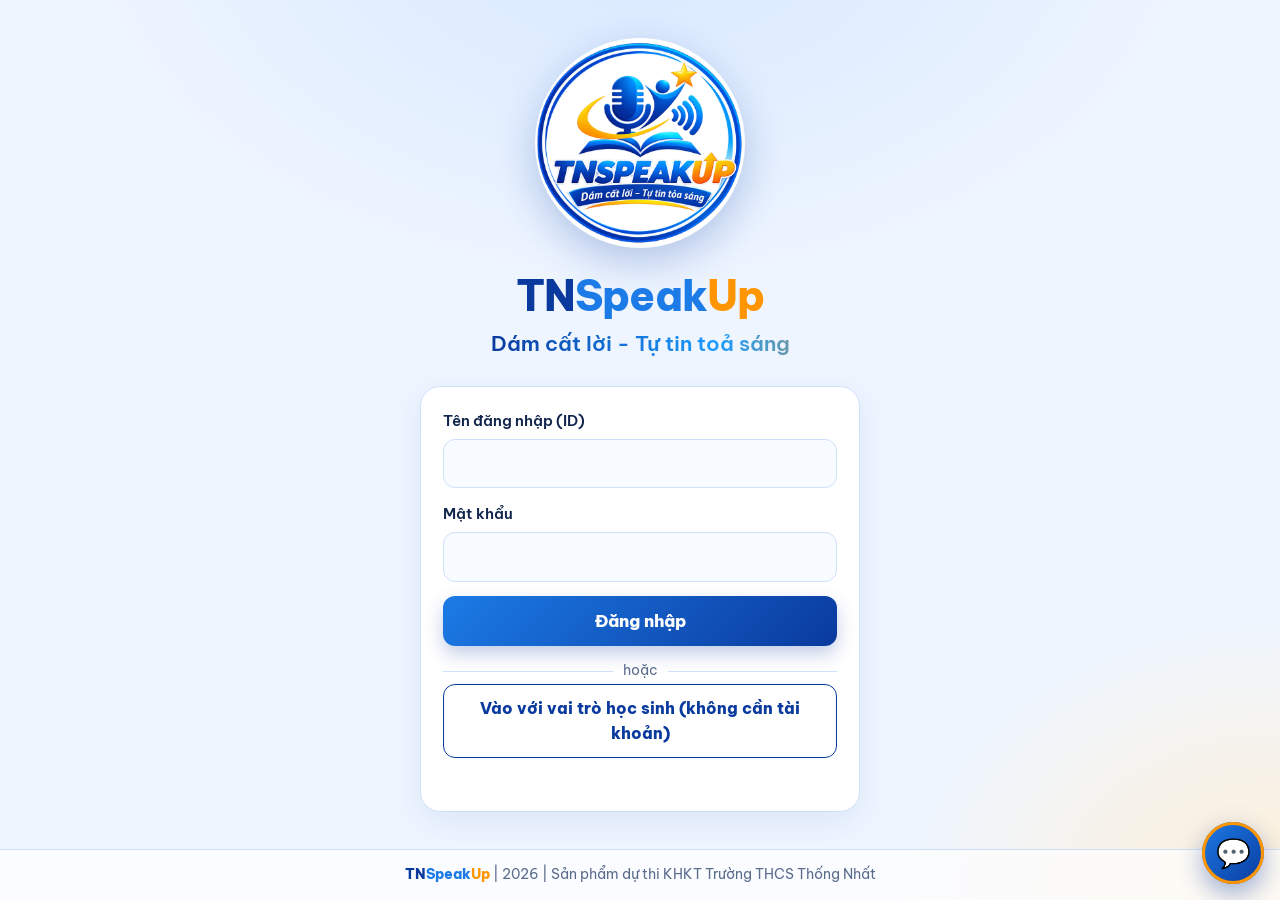
==== commit b79ae82d: "Update index.html" ====
--- a/index.html
+++ b/index.html
@@ -3,7 +3,7 @@
 <head>
 <meta charset="UTF-8">
 <meta name="viewport" content="width=device-width, initial-scale=1, viewport-fit=cover">
-<title>TNSpeakUp | Dám cất lời - Tự tin toả sáng</title>
+<title>Yến Nhi Mango Tự Code</title>
 <link rel="icon" href="logo.png">
 <link rel="preconnect" href="https://fonts.googleapis.com">
 <link rel="preconnect" href="https://fonts.gstatic.com" crossorigin>
@@ -279,6 +279,21 @@
 .pimgs .th img{width:100%;height:100%;object-fit:cover;border-radius:12px;border:1px solid var(--line)}
 .pimgs .th button{position:absolute;top:-7px;right:-7px;width:28px;height:28px;border-radius:50%;border:0;background:#c62828;color:#fff;font-weight:800;cursor:pointer;line-height:1}
 .zimg{max-width:100%;max-height:88vh;border-radius:12px;display:block;background:#fff}
+
+/* Thực trạng, mục 4: video minh chứng */
+.pth{position:relative}
+.pth .vp{position:absolute;left:6px;bottom:6px;background:rgba(10,30,80,.78);color:#fff;border-radius:99px;font-size:.72rem;font-weight:700;padding:1px 9px}
+.vlist{display:grid;gap:20px;margin:18px 0 6px}
+.vit{display:block}
+.vframe{position:relative;width:100%;aspect-ratio:16/9;background:#0b1b3d;border-radius:14px;overflow:hidden;border:1px solid var(--line)}
+.vframe.tall{aspect-ratio:9/16;max-width:380px;margin-inline:auto}
+.vframe iframe,.vframe video{position:absolute;inset:0;width:100%;height:100%;border:0;background:#000;object-fit:contain}
+.vit .acts{margin-top:8px}.vit .hint{margin-top:6px;font-size:.85rem}
+.vchips{display:flex;gap:8px;flex-wrap:wrap;margin:6px 0 4px}
+.vchip{display:inline-flex;align-items:center;gap:8px;padding:5px 6px 5px 12px;border:1px solid var(--line);border-radius:99px;background:#f3f8ff;font-size:.88rem;max-width:100%}
+.vchip small{color:var(--mute)}
+.vchip button{flex:none;width:24px;height:24px;border-radius:50%;border:0;background:#c62828;color:#fff;font-weight:800;cursor:pointer;line-height:1}
+.vchip button:focus-visible{outline:3px solid var(--up);outline-offset:2px}
 </style>
 </head>
 <body>
@@ -341,9 +356,10 @@
       </div>
     </section>
     <section id="p-survey" class="panel">
+    <div id="svMain">
       <h2>Thực trạng</h2>
-      <p class="lead">Học sinh hôm nay đang đứng ở đâu trên hành trình rèn kỹ năng thuyết trình, nói và nghe, cũng như sử dụng trí tuệ nhân tạo để học môn Ngữ văn? Trang này gồm một sơ đồ tổng quan, kết quả khảo sát và các bài viết phân tích.</p>
-      <div class="jump"><button class="q" type="button" data-sc="sv-flow">Sơ đồ tổng quan</button><button class="q" type="button" data-sc="sv-data">Kết quả khảo sát</button><button class="q" type="button" data-sc="sv-posts">Bài viết</button></div>
+      <p class="lead">Học sinh hôm nay đang đứng ở đâu trên hành trình rèn kỹ năng thuyết trình, nói và nghe, cũng như sử dụng trí tuệ nhân tạo để học môn Ngữ văn? Trang này gồm một sơ đồ tổng quan, kết quả khảo sát, các bài viết phân tích và video minh chứng.</p>
+      <div class="jump"><button class="q" type="button" data-sc="sv-flow">Sơ đồ tổng quan</button><button class="q" type="button" data-sc="sv-data">Kết quả khảo sát</button><button class="q" type="button" data-sc="sv-posts">Bài viết</button><button class="q" type="button" data-sc="sv-videos">Video minh chứng</button></div>
 
       <h3 class="sh" id="sv-flow">1. Sơ đồ tổng quan: từ nguyên nhân đến giải pháp</h3>
       <div class="flow" role="list">
@@ -430,8 +446,29 @@
           </div></details></article>
       </div>
 
+      <h3 class="sh" id="sv-videos">4. Video minh chứng</h3>
+      <p class="lead" style="margin-top:0">Video ngắn và đường dẫn video do Quản trị viên, Kiểm duyệt viên đăng để minh chứng cho thực trạng. Bấm vào một bài để mở trang xem riêng.</p>
+      <div id="svVidList" style="margin-top:12px"></div>
+      <p class="msg" id="svVidSt" role="status" style="text-align:left"></p>
+      <details class="card hide" id="svVidW" style="margin-top:8px">
+        <summary id="svVidSum" style="cursor:pointer;font-weight:700;color:var(--tn)">➕ Đăng video minh chứng mới (Quản trị viên, Kiểm duyệt viên)</summary>
+        <form id="vf" style="margin-top:12px" novalidate autocomplete="off">
+          <label for="vT">Tiêu đề</label><input id="vT" maxlength="100" placeholder="Ví dụ: Giờ nói và nghe ở lớp 9A">
+          <label for="vB">Mô tả (không bắt buộc, tối đa 2000 ký tự)</label><textarea class="tx" id="vB" maxlength="2000" style="min-height:110px" placeholder="Video ghi lại điều gì, quay ở đâu, minh chứng cho nhận định nào…"></textarea>
+          <label for="vL">Đường dẫn video (mỗi dòng một đường dẫn, tối đa 4)</label><textarea class="tx" id="vL" style="min-height:84px" placeholder="https://www.youtube.com/watch?v=…" inputmode="url" autocapitalize="none" spellcheck="false"></textarea>
+          <p class="hint" style="margin:-4px 0 12px">Phát ngay trong trang: YouTube, Vimeo, Google Drive (đặt chế độ “Bất kỳ ai có đường liên kết”), Facebook, TikTok và file .mp4, .webm. Đường dẫn khác sẽ hiện nút mở video ở tab mới.</p>
+          <label for="vF">Hoặc tải video ngắn lên (tối đa 2 file, mỗi file không quá 1,5 MB)</label><input id="vF" type="file" accept="video/*" multiple>
+          <div class="vchips" id="vFiles"></div>
+          <p class="hint">Video nặng hơn hãy đăng lên YouTube hoặc Google Drive rồi dán đường dẫn ở trên. File tải lên lưu cùng dữ liệu bài viết nên làm tăng dung lượng mã sao lưu.</p>
+          <div class="acts" style="margin-top:10px"><button class="btn" type="submit" id="vSubmit">Đăng video</button><button class="btn ghost hide" type="button" id="vCancel">Huỷ sửa</button></div>
+          <p class="msg" id="vMsg" role="status"></p>
+        </form>
+      </details>
+
       <div class="card cta"><h3>Sẵn sàng bước tiếp chưa?</h3><p class="hint">Hiểu thực trạng là bước đầu. Giờ hãy tìm hiểu xem bản thân em đang ở đâu.</p>
         <div class="acts"><button class="btn" type="button" data-t="test">Khám phá bản thân</button><button class="btn ghost" type="button" data-t="share">Góc chia sẻ</button></div></div>
+    </div>
+    <div id="svRead" class="hide"></div>
     </section>
     <section id="p-test" class="panel">
       <h2>Khám phá bản thân</h2>
@@ -495,7 +532,8 @@
       <p class="lead">Xem kết quả bài test và nhật ký luyện tập của học sinh. Dữ liệu được gửi lên Supabase mỗi khi học sinh (đăng nhập bằng tài khoản) làm bài test hoặc lưu một lần luyện.</p>
       <div class="acts" style="margin-top:12px"><select id="pgCls" aria-label="Lọc theo lớp" style="width:auto;margin:0"></select><input id="pgQ" placeholder="Tìm theo tên hoặc ID" aria-label="Tìm học sinh" style="max-width:240px;margin:0"><button id="pgRef" class="btn" type="button">Làm mới</button><button id="pgKey" class="btn ghost" type="button">Nhập mã kiểm duyệt</button><button id="pgDiag" class="btn ghost" type="button">Kiểm tra kết nối</button><button id="pgCsv" class="btn ghost" type="button">Tải bảng (CSV)</button></div>
       <p class="msg" id="pgSt" role="status" style="text-align:left"></p>
-      <div class="card tw" id="pgBody"></div><div id="pgDet"></div>
+      <h3 class="sh" style="margin-top:14px">Bài luyện tập học sinh gửi để đánh giá</h3><div id="pgRev"></div>
+      <h3 class="sh">Tiến trình từng học sinh</h3><div class="card tw" id="pgBody"></div><div id="pgDet"></div>
     </section>
     <section id="p-accounts" class="panel">
       <h2>Quản lý tài khoản</h2>
@@ -552,8 +590,8 @@
 <script>
 const $=id=>document.getElementById(id);
 const ROLE={admin:'Quản trị viên',mod:'Kiểm duyệt viên',student:'Học sinh'};
-const CAN_CREATE={admin:['mod','student'],mod:['student'],student:[]};
-const TABS=[['home','Trang chủ','Giới thiệu'],['survey','Thực trạng','Biểu đồ khảo sát và bài viết'],['test','Khám phá bản thân','Bài test năng lực'],['journey','Hành trình tiến bộ','Luyện tập kỹ năng mỗi ngày'],['share','Góc chia sẻ','Thông điệp và bài viết của em']];
+const CAN_CREATE={admin:['admin','mod','student'],mod:['student'],student:[]};
+const TABS=[['home','Trang chủ','Giới thiệu'],['survey','Thực trạng','Khảo sát, bài viết và video minh chứng'],['test','Khám phá bản thân','Bài test năng lực'],['journey','Hành trình tiến bộ','Luyện tập kỹ năng mỗi ngày'],['share','Góc chia sẻ','Thông điệp và bài viết của em']];
 /* Mật khẩu không nằm trong code: chỉ lưu mã băm (SHA-256 của "ID:mật khẩu"). */
 const SEED={id:'thayhieugenz',name:'Thầy Hiếu GenZ',role:'admin',cls:'',h:'da7b52e3aee7e571144c3c03515f2eebc104995f1413ecb20c1fb96f83405ab8'};
 let accounts=[],me=null,mem=null;
@@ -575,21 +613,31 @@
   $('nav').innerHTML=tabs.map(t=>`<button class="tabbtn" data-t="${t[0]}" type="button">${t[1]}</button>`).join('');
   $('tiles').innerHTML=tabs.slice(1).map(t=>`<button class="tile" data-t="${t[0]}" type="button"><b>${t[1]}</b><span>${t[2]}</span></button>`).join('');
   document.querySelectorAll('[data-t]').forEach(b=>b.onclick=()=>showTab(b.dataset.t));
-  $('cr').innerHTML=CAN_CREATE[me.role].map(r=>`<option value="${r}">${ROLE[r]}</option>`).join('');$('bRole').innerHTML=$('cr').innerHTML;$('bRole').onchange=syncB;syncB();
-  $('permNote').textContent=me.role==='admin'?'Quản trị viên tạo và quản lý Kiểm duyệt viên và học sinh.':'Kiểm duyệt viên tạo và quản lý tài khoản học sinh.';
+  $('cr').innerHTML=CAN_CREATE[me.role].map(r=>`<option value="${r}">${ROLE[r]}</option>`).join('');$('bRole').innerHTML=CAN_CREATE[me.role].filter(r=>r!=='admin').map(r=>`<option value="${r}">${ROLE[r]}</option>`).join('');$('bRole').onchange=syncB;syncB();
+  $('permNote').textContent=me.role==='admin'?'Quản trị viên tạo và quản lý Quản trị viên khác, Kiểm duyệt viên và học sinh. Tài khoản Quản trị viên gốc được bảo vệ: người khác không xoá, hạ quyền hay đặt lại mật khẩu được.':'Kiểm duyệt viên tạo và quản lý tài khoản học sinh.';
   renderSurvey();renderBk();renderTestIntro();showTab('home');
 }
-function manageable(a){return a.id!==me.id&&CAN_CREATE[me.role].includes(a.role)}
+const isSeed=a=>a.id===SEED.id;
+function manageable(a){return a.id!==me.id&&CAN_CREATE[me.role].includes(a.role)&&!isSeed(a)}
+function selfEdit(a){return me.role==='admin'&&a.id===me.id}
 function esc(s){return String(s).replace(/[&<>"']/g,c=>({'&':'&amp;','<':'&lt;','>':'&gt;','"':'&quot;',"'":'&#39;'}[c]))}
 function renderAccounts(){
-  $('tb').innerHTML=accounts.map(a=>`<tr><td>${esc(a.name)}</td><td>${esc(a.id)}</td><td><span class="badge ${a.role}">${ROLE[a.role]}</span></td><td>${esc(a.cls||'')}</td><td>${manageable(a)?`<div class="acts"><button class="btn ghost" data-act="edit" data-id="${esc(a.id)}" type="button">Sửa thông tin</button><button class="btn ghost" data-act="reset" data-id="${esc(a.id)}" type="button">Đặt lại mật khẩu</button><button class="btn ghost danger" data-act="del" data-id="${esc(a.id)}" type="button">Xoá</button></div>`:''}</td></tr>`).join('');
+  const btn=(act,id,t,c)=>`<button class="btn ghost${c?' '+c:''}" data-act="${act}" data-id="${esc(id)}" type="button">${t}</button>`;
+  $('tb').innerHTML=accounts.map(a=>`<tr><td>${esc(a.name)}${a.id===me.id?' <small class="hint">(bạn)</small>':''}</td><td>${esc(a.id)}</td><td><span class="badge ${a.role}">${ROLE[a.role]}</span></td><td>${esc(a.cls||'')}</td><td>${manageable(a)?`<div class="acts">${btn('edit',a.id,'Sửa thông tin')}${btn('reset',a.id,'Đặt lại mật khẩu')}${btn('del',a.id,'Xoá','danger')}</div>`:selfEdit(a)?`<div class="acts">${btn('edit',a.id,'Sửa thông tin')}${btn('selfpw',a.id,'Đổi mật khẩu')}</div>`:''}</td></tr>`).join('');
 }
 $('tb').addEventListener('click',async e=>{
   const b=e.target.closest('button[data-act]');if(!b)return;
-  const a=accounts.find(x=>x.id===b.dataset.id);if(!a||!manageable(a))return;
-  if(b.dataset.act==='edit')return openEdit(a);
-  if(b.dataset.act==='del'){if(confirm('Xoá tài khoản '+a.name+' ('+a.id+')?')){accounts=accounts.filter(x=>x!==a);save();renderAccounts()}}
-  else{const pw=prompt('Nhập mật khẩu mới cho '+a.name+' (từ 6 ký tự):');if(pw&&pw.length>=6){a.h=await hash(a.id,pw);save();alert('Đã đặt lại mật khẩu.')}else if(pw!==null)alert('Mật khẩu cần từ 6 ký tự.')}
+  const a=accounts.find(x=>x.id===b.dataset.id);if(!a)return;
+  const adm=manageable(a),self=selfEdit(a),act=b.dataset.act;
+  if(act==='edit'&&(adm||self))return openEdit(a);
+  if(act==='del'&&adm){if(confirm('Xoá tài khoản '+a.name+' ('+a.id+')?')){accounts=accounts.filter(x=>x!==a);save();renderAccounts()}return}
+  if(act==='reset'&&adm){const pw=prompt('Nhập mật khẩu mới cho '+a.name+' (từ 6 ký tự):');if(pw&&pw.length>=6){a.h=await hash(a.id,pw);save();alert('Đã đặt lại mật khẩu.')}else if(pw!==null)alert('Mật khẩu cần từ 6 ký tự.');return}
+  if(act==='selfpw'&&self){
+    const old=prompt('Nhập mật khẩu hiện tại của bạn:');if(old===null)return;
+    if(await hash(a.id,old)!==a.h)return alert('Mật khẩu hiện tại chưa đúng.');
+    const pw=prompt('Nhập mật khẩu mới (từ 6 ký tự):');if(pw===null)return;
+    if(pw.length<6)return alert('Mật khẩu cần từ 6 ký tự.');
+    a.h=await hash(a.id,pw);save();alert('Đã đổi mật khẩu.')}
 });
 $('cf').addEventListener('submit',async e=>{
   e.preventDefault();const m=$('cmsg');m.className='msg';
@@ -599,6 +647,7 @@
   if(!/^[a-z0-9]{3,}$/.test(id))return fail('ID chỉ gồm chữ thường không dấu và số, từ 3 ký tự.');
   if(pw.length<6)return fail('Mật khẩu cần từ 6 ký tự.');
   if(accounts.some(a=>a.id===id))return fail('ID này đã có người dùng.');
+  if(role==='admin'&&!confirm('Tạo tài khoản Quản trị viên "'+name+'"? Tài khoản này sẽ có toàn quyền: tạo, sửa, xoá tài khoản khác và thay đổi dữ liệu.'))return;
   accounts.push({id,name,role,cls:role==='student'?$('cc').value.trim():'',h:await hash(id,pw)});save();
   m.textContent='Đã tạo tài khoản '+name+' ('+id+').';m.classList.add('ok');$('cf').reset();ciTouched=false;renderAccounts();
 });
@@ -666,7 +715,7 @@
   const still=accounts.find(a=>a.id===me.id);
   if(!still||still.role!=='admin'){alert('Tài khoản của bạn không còn quyền Quản trị trong bản sao lưu. Hãy đăng nhập lại.');$('out').click();return}
   me=still;$('rs').value='';say('rsMsg','Đã khôi phục '+accounts.length+' tài khoản.','ok');renderAccounts()};
-$('out').onclick=()=>{camOff();J_V='home';SH_V='read';SH_EDIT=null;try{sessionStorage.removeItem('tnsu_me')}catch(_){}me=null;$('app').classList.add('hide');$('login').classList.remove('hide');$('f').reset();$('msg').textContent=''};
+$('out').onclick=()=>{camOff();J_V='home';SH_V='read';SH_EDIT=null;VID_OPEN=null;try{vidFormReset(null)}catch(_){}try{sessionStorage.removeItem('tnsu_me')}catch(_){}me=null;$('app').classList.add('hide');$('login').classList.remove('hide');$('f').reset();$('msg').textContent=''};
 /* ===== Banner trang chủ ===== */
 const SLIDES=[
  {e:'🌟',k:'Lời cổ động',t:'Dám cất lời – Tự tin toả sáng',p:'Mỗi giọng nói đều đáng được lắng nghe. Hôm nay, em hãy mạnh dạn nói ra một ý tưởng của riêng mình – dù nhỏ thôi, em nhé!',c:['Dám nói','Dám nghe','Dám toả sáng'],g:['journey','Vào phòng thực hành']},
@@ -850,6 +899,7 @@
       <div class="tw"><table class="svt"><thead><tr><th>Kỹ năng</th>${LV.map(l=>`<th>${l[0]}</th>`).join('')}</tr></thead><tbody>${d.skills.map(([name,c],i)=>`<tr><td>${esc(name)}</td>${c.map((v,j)=>`<td>${inp(`data-s="${i}-${j}"`,v,name+' - '+LV[j][0])}</td>`).join('')}</tr>`).join('')}</tbody></table></div>
       <p class="hint" style="margin:12px 0 6px">Khó khăn gặp phải: số học sinh chọn mỗi mục</p>
       <div class="tw"><table class="svt"><tbody>${d.diff.map(([name,v],i)=>`<tr><td>${esc(name)}</td><td>${inp(`data-d="${i}"`,v,name)}</td></tr>`).join('')}</tbody></table></div>`}
+  try{renderVideos()}catch(_){}
 }
 function readSV(){
   const n=parseInt($('svN').value,10);if(!(n>0))throw 'Số học sinh khảo sát cần lớn hơn 0.';
@@ -1069,7 +1119,7 @@
   camTm=setInterval(()=>{camSec++;t.textContent=String(Math.floor(camSec/60)).padStart(2,'0')+':'+String(camSec%60).padStart(2,'0')},1000)}
 const jTitle=(m,t)=>`<h3 class="sh" style="margin-top:6px">${m.e} ${esc(t||m.n)}</h3>`;
 const mod=id=>MODS.find(x=>x.id===id);
-const saveRow=(m,msg)=>`<div class="acts" style="margin-top:12px"><button class="btn" type="button" data-jact="save" data-m="${m}">Lưu vào nhật ký</button></div><p class="msg" id="jMsg" role="status"></p>`;
+const saveRow=(m,msg)=>`<div class="acts" style="margin-top:12px"><button class="btn ghost" type="button" data-jact="send" data-m="${m}">📨 Gửi thầy cô đánh giá</button><button class="btn" type="button" data-jact="save" data-m="${m}">Lưu vào nhật ký</button></div><p class="msg" id="jMsg" role="status"></p>`;
 function vHome(){const l=jLog(),h=tHist(),last=h[h.length-1];let sug='';
   if(last){const k=last.s.indexOf(Math.min(...last.s)),id=['open','mirror','listen','ai'][k];sug=`<div class="note">Theo bài test gần nhất, em nên ưu tiên <b>${TSK[k].n}</b>. Hãy thử mục <button class="q" type="button" data-jv="${id}">${mod(id).e} ${mod(id).n}</button></div>`}
   return `<p class="lead">Mỗi ngày luyện 5 phút, em sẽ thấy mình tiến bộ. Chọn một mục để bắt đầu; mỗi lần luyện xong, bấm lưu để ghi vào nhật ký.</p>${sug}
@@ -1095,6 +1145,28 @@
   <div class="card" style="margin-top:16px"><h3>Đến lượt em luyện</h3><p class="hint">Đề bài: <b id="jPr">${esc(rnd(c.pr))}</b> <button class="btn ghost" type="button" data-jact="rnd" data-m="${id}">Đổi đề</button></p>
   <textarea class="tx" id="jTx" placeholder="${esc(c.ph)}" aria-label="Bài luyện của em"></textarea><p class="hint" id="jCnt">0 từ</p>
   <p class="klab" style="margin:8px 0 4px">Tự kiểm tra</p>${chks(c.ck)}${saveRow(id)}</div>`}
+/* ===== Gửi bài luyện tập để Quản trị viên, Kiểm duyệt viên đánh giá =====
+   Dùng chung kho bài viết (kind:'practice'), đồng bộ như bài ở Góc chia sẻ. */
+const PRL=['Rất tốt','Khá tốt','Cần cố gắng thêm'];
+function allPractice(){return allPostsRaw().filter(p=>p.kind==='practice')}
+async function jSend(m){
+  if(me.guest)return say('jMsg','Em cần đăng nhập bằng tài khoản để gửi bài cho thầy cô.','err');
+  const tx=$('jTx')?$('jTx').value.trim():'',ck=[...document.querySelectorAll('#jBody [data-ck]')];
+  if(tx.length<10&&!(m==='mirror'&&camSec>0))return say('jMsg','Em hãy viết ít nhất một câu rồi mới gửi nhé.','err');
+  const p={id:'r'+Date.now().toString(36)+Math.random().toString(36).slice(2,6),kind:'practice',title:mod(m).n,cat:'Bài luyện tập',m,mn:mod(m).e+' '+mod(m).n,pr:$('jPr')?$('jPr').textContent:'',body:tx,author:me.name,authorId:gid(),role:me.role,at:new Date().toISOString(),status:'pending',by:'',note:'',rate:'',c:ck.filter(x=>x.checked).length,n:ck.length,sec:m==='mirror'?camSec:0};
+  const ok=await putPost(p);
+  say('jMsg',SB()?(ok?'Đã gửi bài cho thầy cô. Nhận xét sẽ hiện ở mục Nhật ký tiến bộ.':'Chưa gửi được lên hệ thống; bài đã lưu trên máy này và sẽ tự gửi lại khi có mạng.'):'Bài mới lưu trên máy này. Hệ thống chưa nối Supabase nên thầy cô ở máy khác chưa thấy được.',ok||!SB()?'ok':'err')}
+function vSent(){const l=allPractice().filter(p=>p.authorId===gid()).sort((x,y)=>y.at.localeCompare(x.at)).slice(0,8);if(!l.length)return '';
+  return `<div class="card" style="margin-bottom:14px"><h3>Bài em đã gửi thầy cô</h3>${l.map(p=>`<div class="snap" style="flex-direction:column;align-items:flex-start;gap:2px"><b>${esc(p.mn)} · ${esc(fmt(p.at))}</b>${p.status==='approved'?`<span class="badge mod">${esc(p.rate)}</span><span>${esc(p.by)}: ${esc(p.note)}</span>`:'<span class="badge wait">Chờ đánh giá</span>'}</div>`).join('')}</div>`}
+function renderRev(){const el=$('pgRev');if(!el)return;
+  const l=allPractice().sort((x,y)=>y.at.localeCompare(x.at)),pend=l.filter(p=>p.status==='pending'),done=l.filter(p=>p.status==='approved').slice(0,5);
+  const card=(p,ev)=>`<div class="card" style="margin-bottom:12px"><span class="tag">${esc(p.mn)}</span> <b>${esc(p.author)}</b> <small class="hint">${esc(fmt(p.at))}</small>${p.pr?`<p class="hint">Đề: ${esc(p.pr)}</p>`:''}${p.body?`<div class="pbody" style="border:0;padding:0">${paras(p.body)}</div>`:''}<p class="hint">Tự kiểm tra: ${p.c}/${p.n}${p.sec?' · luyện '+p.sec+' giây':''}</p>${ev?`<select data-rl="${esc(p.id)}" style="width:auto">${PRL.map(x=>`<option>${x}</option>`).join('')}</select><textarea class="tx" data-rc="${esc(p.id)}" style="min-height:70px" placeholder="Nhận xét của thầy cô…"></textarea><button class="btn" type="button" data-rv="${esc(p.id)}">Gửi nhận xét</button>`:`<p><b>${esc(p.rate)}</b> · ${esc(p.by)}: ${esc(p.note)}</p>`}</div>`;
+  el.innerHTML=(pend.length?pend.map(p=>card(p,1)).join(''):'<p class="soon">Chưa có bài nào chờ đánh giá.</p>')+(done.length?'<h3 class="sh">Đã đánh giá gần đây</h3>'+done.map(p=>card(p)).join(''):'')}
+$('pgRev').addEventListener('click',e=>{const b=e.target.closest('[data-rv]');if(!b||!isMod())return;
+  const id=b.dataset.rv,p=allPractice().find(x=>x.id===id),c=document.querySelector('[data-rc="'+id+'"]').value.trim();if(!p)return;
+  if(c.length<5)return say('pgSt','Hãy viết nhận xét (ít nhất 5 ký tự).','err');
+  putPost({...p,status:'approved',rate:document.querySelector('[data-rl="'+id+'"]').value,note:c.slice(0,500),by:me.name,decAt:new Date().toISOString()});
+  renderRev();say('pgSt','Đã gửi nhận xét cho '+p.author+'.','ok')});
 function vAI(){const f=(id,l,ph)=>`<label for="${id}">${l}</label><input id="${id}" maxlength="160" placeholder="${ph}">`;
   return `${jTitle(mod('ai'))}<p class="lead">Nguyên tắc: <b>Tự nghĩ, nhờ AI, tự kiểm chứng, tự viết lại.</b> AI gợi ý; ý tưởng và câu chữ vẫn là của em. Hãy tuân thủ quy định dùng AI của thầy cô và nhà trường.</p>
   <div class="two"><div class="card"><h3>Bước 1. Soạn câu lệnh cho AI</h3>${f('aCtx','Em đang làm gì?','Em chuẩn bị bài nói 3 phút về…')}${f('aMine','Em đã tự nghĩ được gì?','Ý chính của em là…')}${f('aAsk','Em muốn AI giúp việc gì?','Góp ý phần mở bài, hoặc hỏi ngược lại bài nói của em')}
@@ -1104,7 +1176,7 @@
 function aBuild(){const a=$('aAsk').value.trim();if(!a)return say('aMsg','Em hãy ghi việc em muốn AI giúp.','err');
   $('aOut').value=`Mình là học sinh THCS, đang ${$('aCtx').value.trim()||'luyện kỹ năng thuyết trình'}. Mình đã tự nghĩ: ${$('aMine').value.trim()||'(chưa có, hãy hỏi mình vài câu để gợi ý)'}. Nhờ bạn: ${a}. Hãy góp ý ngắn gọn bằng câu hỏi hoặc gợi ý, nêu cả điểm mạnh và điểm cần sửa, không viết thay bài của mình, và nói rõ chỗ nào bạn chưa chắc chắn để mình tự kiểm chứng.`;say('aMsg','Đã tạo câu lệnh. Em dán vào công cụ AI mà trường cho phép dùng.','ok')}
 function vLog(){const l=jLog(),days=new Set(l.map(x=>x.at.slice(0,10))).size;
-  return `${jTitle(mod('log'))}<div class="two"><div class="card"><h3>Em đã luyện</h3><p><b style="font-size:1.6rem;color:var(--tn)">${l.length}</b> lần trong <b>${days}</b> ngày</p>${me.guest?'<p class="hint">Khách không được lưu nhật ký; hãy đăng nhập bằng tài khoản để lưu.</p>':''}<div class="chart" style="margin-top:12px">${MODS.filter(m=>m.id!=='log').map(m=>{const n=l.filter(x=>x.m===m.id).length;return `<div><div class="cl"><span>${m.e} ${m.n}</span><b>${n}</b></div><div class="hb"><i style="width:${Math.min(100,n*20)}%"></i></div></div>`}).join('')}</div></div>
+  return `${jTitle(mod('log'))}${vSent()}<div class="two"><div class="card"><h3>Em đã luyện</h3><p><b style="font-size:1.6rem;color:var(--tn)">${l.length}</b> lần trong <b>${days}</b> ngày</p>${me.guest?'<p class="hint">Khách không được lưu nhật ký; hãy đăng nhập bằng tài khoản để lưu.</p>':''}<div class="chart" style="margin-top:12px">${MODS.filter(m=>m.id!=='log').map(m=>{const n=l.filter(x=>x.m===m.id).length;return `<div><div class="cl"><span>${m.e} ${m.n}</span><b>${n}</b></div><div class="hb"><i style="width:${Math.min(100,n*20)}%"></i></div></div>`}).join('')}</div></div>
   <div class="card"><h3>Các lần luyện gần đây</h3>${l.length?[...l].reverse().slice(0,10).map(x=>{const m=mod(x.m)||MODS[0];return `<div class="snap" style="flex-direction:column;align-items:flex-start;gap:2px"><b>${m.e} ${m.n} · ${esc(fmt(x.at))}</b>${x.p?`<span class="hint">${esc(x.p)}</span>`:''}${x.t?`<span>${esc(x.t.slice(0,200))}${x.t.length>200?'…':''}</span>`:''}<small class="hint">Tự kiểm tra: ${x.c}/${x.n}</small></div>`}).join(''):'<p class="soon">Chưa có lần luyện nào. Hãy chọn một mục để bắt đầu.</p>'}
   ${l.length?'<div class="acts" style="margin-top:10px"><button class="btn ghost danger" type="button" data-jact="clr">Xoá nhật ký</button></div>':''}</div></div>`}
 function renderJ(){camOff();if(!mod(J_V)&&J_V!=='home')J_V='home';
@@ -1119,7 +1191,7 @@
   const b=e.target.closest('[data-jact]');if(!b)return;const a=b.dataset.jact;
   if(a==='camOn')camOn();else if(a==='camOff')camOff();else if(a==='camTimer')camTimer(b);
   else if(a==='rnd')$('jPr').textContent=rnd(PR[b.dataset.m].pr);
-  else if(a==='save')jSave(b.dataset.m);else if(a==='tScore')tScore();
+  else if(a==='send')jSend(b.dataset.m);else if(a==='save')jSave(b.dataset.m);else if(a==='tScore')tScore();
   else if(a==='tSave'){if(me.guest){b.textContent='Cần đăng nhập để lưu';b.disabled=true;return}jAdd({m:'topic',at:new Date().toISOString(),p:'Chấm điểm đề tài',t:J_TS,c:0,n:4});b.textContent='Đã lưu';b.disabled=true}
   else if(a==='aBuild')aBuild();
   else if(a==='aCopy'){if(!$('aOut').value)return say('aMsg','Bấm “Tạo câu lệnh” trước.','err');say('aMsg',await copyTxt($('aOut').value)?'Đã sao chép.':'Không sao chép được, em hãy bôi đen và sao chép thủ công.','ok')}
@@ -1143,9 +1215,12 @@
   d.posts.filter(pValid).forEach(p=>{const o=m.get(p.id);if(!o||(p.ts||'')>=(o.ts||''))m.set(p.id,p)});const l=[...m.values()];postsMem=l;try{localStorage.setItem('tnsu_posts',JSON.stringify(l))}catch(e){}}
   if(d.survey&&svValid(d.survey)&&Date.parse(d.at)>(+lsGet('tnsu_sv_ts')||0)){svMem=d.survey;try{localStorage.setItem('tnsu_survey',JSON.stringify(d.survey));localStorage.setItem('tnsu_sv_ts',String(Date.parse(d.at)))}catch(e){}}}
 function restorePosts(d){if(!Array.isArray(d.posts))return;const l=d.posts.filter(pValid);postsMem=l;try{localStorage.setItem('tnsu_posts',JSON.stringify(l))}catch(e){}}
-function allPosts(){const m=new Map(PSEED.map(p=>[p.id,p])),put=p=>{const o=m.get(p.id);if(!o||(p.ts||'')>=(o.ts||''))m.set(p.id,p)};
+function allPostsRaw(){const m=new Map(PSEED.map(p=>[p.id,p])),put=p=>{const o=m.get(p.id);if(!o||(p.ts||'')>=(o.ts||''))m.set(p.id,p)};
   (Array.isArray(window.TNSU_POSTS)?window.TNSU_POSTS:[]).filter(pValid).forEach(put);
   (postsLocal()||[]).filter(pValid).forEach(put);return [...m.values()].filter(p=>!p.del)}
+function isVid(p){return !!p&&p.kind==='video'}
+function allPosts(){return allPostsRaw().filter(p=>!isVid(p)&&p.kind!=='practice')}
+function allVideos(){return allPostsRaw().filter(p=>isVid(p)&&p.status==='approved')}
 function putPost(p){if(me&&me.guest)return;p={...p,ts:new Date().toISOString()};const pr=sbPush('post:'+p.id,p);const l=(postsLocal()||[]).filter(x=>x&&x.id!==p.id);l.push(p);postsMem=l;try{localStorage.setItem('tnsu_posts',JSON.stringify(l))}catch(e){}try{noteChange()}catch(_){}return pr}
 const isMod=()=>!!me&&(me.role==='admin'||me.role==='mod');
 const toLocalIn=i=>{const d=new Date(i);return isNaN(d)?'':new Date(d-d.getTimezoneOffset()*6e4).toISOString().slice(0,16)};
@@ -1278,7 +1353,7 @@
     SB_AT=0;SB_ST='đang đồng bộ…';renderShare();await sbPull();renderShare();return}
   if(a==='ref'&&isMod()){await sbPull();renderShare();return}
   if(a==='imp'&&isMod())return pImport();
-  if(a==='export'&&me.role==='admin'){const t='window.TNSU_POSTS='+JSON.stringify(allPosts().filter(p=>p.status==='approved'&&!p.seed))+';';const ok=await copyTxt(t);return say('pExMsg',ok?'Đã sao chép. Dán vào file saoluu.js rồi tải lại trang.':'Không sao chép được.',ok?'ok':'err')}
+  if(a==='export'&&me.role==='admin'){const t='window.TNSU_POSTS='+JSON.stringify(allPostsRaw().filter(p=>p.status==='approved'&&!p.seed&&p.kind!=='practice'))+';';const ok=await copyTxt(t);return say('pExMsg',ok?'Đã sao chép. Dán vào file saoluu.js rồi tải lại trang.':'Không sao chép được.',ok?'ok':'err')}
   if((a==='cp'||a==='sh')&&SH_SEND){const t=zText(+b.dataset.i);if(a==='sh')navigator.share({text:t}).catch(()=>{});else b.textContent=(await copyTxt(t))?'Đã sao chép ✓':'Không sao chép được';return}
   if(a==='zalo'){window.open(zaloUrl(),'_blank','noopener');return}
   const p=allPosts().find(x=>x.id===b.dataset.id);if(!p)return;const own=p.authorId===gid();
@@ -1291,6 +1366,104 @@
     else{const n=prompt('Nhập lời nhắn để bạn học sinh chỉnh sửa bài (bắt buộc):');if(!n||!n.trim())return;putPost({...p,status:'rejected',by:me.name,decAt:new Date().toISOString(),note:n.trim().slice(0,300)})}
     SH_OPEN=null;renderShare()}
   else if(a==='del'&&me.role==='admin'){if(confirm('Gỡ bài “'+p.title+'” khỏi trang công khai?')){putPost({...p,del:true});SH_OPEN=null;renderShare()}}});
+/* ===== Thực trạng, mục 4: video minh chứng =====
+   Dùng chung kho bài viết (trình duyệt, Supabase, mã sao lưu), phân biệt bằng kind:'video'.
+   Chỉ Quản trị viên và Kiểm duyệt viên đăng, sửa; mọi người đều xem được. */
+var VID_OPEN=null,VID_EDIT=null,VID_FILES=[];
+const VID_MAX=1.5*1024*1024,VID_NF=2,VID_NL=4,VFILE=/^data:video\/[a-z0-9.+-]+;base64,[A-Za-z0-9+\/=]+$/i;
+function vidInfo(u){
+  let x;try{x=new URL(String(u||'').trim())}catch(e){return null}
+  if(!/^https?:$/.test(x.protocol))return null;
+  const h=x.hostname.toLowerCase().replace(/^(www|m)\./,''),p=x.pathname,o={u:x.href,host:h};let m;
+  const yt=id=>({...o,t:'frame',src:'https://www.youtube-nocookie.com/embed/'+id+'?rel=0',thumb:'https://i.ytimg.com/vi/'+id+'/hqdefault.jpg'});
+  if(h==='youtu.be'&&(m=p.match(/^\/([\w-]{11})/)))return yt(m[1]);
+  if(/(^|\.)youtube(-nocookie)?\.com$/.test(h)){
+    if((m=p.match(/^\/(?:embed|shorts|live|v)\/([\w-]{11})/)))return yt(m[1]);
+    const v=x.searchParams.get('v');if(p==='/watch'&&v&&/^[\w-]{11}$/.test(v))return yt(v)}
+  if(h==='vimeo.com'&&(m=p.match(/\/(\d{6,})(?:\/|$)/)))return {...o,t:'frame',src:'https://player.vimeo.com/video/'+m[1]};
+  if(h==='player.vimeo.com'&&(m=p.match(/\/video\/(\d+)/)))return {...o,t:'frame',src:'https://player.vimeo.com/video/'+m[1]};
+  if(h==='drive.google.com'){const id=(p.match(/\/file\/d\/([\w-]+)/)||[])[1]||x.searchParams.get('id');
+    if(id&&/^[\w-]{10,}$/.test(id))return {...o,t:'frame',src:'https://drive.google.com/file/d/'+id+'/preview'}}
+  if(/(^|\.)(facebook\.com|fb\.watch|fb\.com)$/.test(h))return {...o,t:'frame',src:'https://www.facebook.com/plugins/video.php?href='+encodeURIComponent(x.href)+'&show_text=false'};
+  if(/(^|\.)tiktok\.com$/.test(h)&&(m=p.match(/\/video\/(\d+)/)))return {...o,t:'frame',tall:1,src:'https://www.tiktok.com/embed/v2/'+m[1]};
+  if(/\.(mp4|webm|ogv|m4v|mov)$/i.test(p))return {...o,t:'video',src:x.href};
+  return {...o,t:'link'}}
+function vidList(p,deep){return (Array.isArray(p.vids)?p.vids:[]).filter(x=>x&&(x.k==='link'?typeof x.u==='string'&&x.u.length<600&&(!deep||!!vidInfo(x.u)):x.k==='file'&&typeof x.d==='string'&&x.d.length<2.9e6&&(!deep||VFILE.test(x.d)))).slice(0,VID_NL+VID_NF)}
+function vItem(p){const L=vidList(p),th=L.map(x=>x.k==='link'?vidInfo(x.u):null).find(x=>x&&x.thumb);
+  return `<button class="pitem" type="button" data-vo="${esc(p.id)}"><span class="pth">${th?`<img src="${esc(th.thumb)}" alt="" loading="lazy"><span class="vp" aria-hidden="true">▶ Video</span>`:'🎬'}</span><span class="pit"><span><span class="tag">🎬 Video minh chứng</span>${L.length>1?` <span class="badge">${L.length} video</span>`:''}</span><span class="pt">${esc(p.title)}</span>${p.body?`<span class="ex">${esc(p.body.slice(0,160))}</span>`:''}<span class="meta">${esc(p.author)} · ${pdate(p.at)}</span><span class="go">Xem video →</span></span></button>`}
+function vList(l){return l.length?`<div class="plist">${l.map(vItem).join('')}</div>`:`<p class="soon">Chưa có video minh chứng nào.${isMod()?' Hãy đăng video đầu tiên ở khung bên dưới.':''}</p>`}
+function vBlock(x,i){
+  const n='Video '+(i+1),A='accelerometer; autoplay; encrypted-media; gyroscope; picture-in-picture; fullscreen';
+  if(x.k==='file')return `<figure class="vit"><div class="vframe"><video controls playsinline preload="metadata" src="${esc(x.d)}"></video></div><figcaption class="hint">${esc(x.n||n)} (video tải lên)</figcaption></figure>`;
+  const v=vidInfo(x.u);if(!v)return '';
+  const open=`<a class="btn ghost" href="${esc(v.u)}" target="_blank" rel="noopener noreferrer">Mở video ở tab mới ↗</a>`;
+  if(v.t==='frame')return `<figure class="vit"><div class="vframe${v.tall?' tall':''}"><iframe src="${esc(v.src)}" title="${esc(n)}" loading="lazy" allow="${A}" allowfullscreen referrerpolicy="strict-origin-when-cross-origin" sandbox="allow-scripts allow-same-origin allow-presentation allow-popups allow-popups-to-escape-sandbox allow-forms"></iframe></div><div class="acts">${open}</div></figure>`;
+  if(v.t==='video')return `<figure class="vit"><div class="vframe"><video controls playsinline preload="metadata" src="${esc(v.src)}"></video></div><div class="acts">${open}</div></figure>`;
+  return `<figure class="vit"><div class="note">Đường dẫn từ <b>${esc(v.host)}</b> không phát trực tiếp trong trang được. Bấm nút bên dưới để xem video.</div><div class="acts">${open}</div></figure>`}
+function vDetail(p){const L=vidList(p,1),mod=isMod(),canDel=!!me&&(me.role==='admin'||p.authorId===gid());
+  return `<div class="pview"><button class="btn ghost pback" type="button" data-vb="1">← Danh sách video</button><article class="card"><span class="tag">🎬 Video minh chứng</span><h2>${esc(p.title)}</h2><p class="hint">${esc(p.author)} · ${pdate(p.at)}${p.edBy?' · chỉnh sửa bởi '+esc(p.edBy):''}</p>${p.body?`<div class="pbody">${paras(p.body)}</div>`:''}<div class="vlist">${L.map(vBlock).join('')||'<p class="soon">Bài này chưa có video hợp lệ.</p>'}</div>${mod?`<div class="acts" style="margin-top:14px"><button class="btn ghost" type="button" data-va="edit" data-id="${esc(p.id)}">Sửa bài</button>${canDel?`<button class="btn ghost danger" type="button" data-va="del" data-id="${esc(p.id)}">Xoá bài</button>`:''}</div>`:''}</article></div>`}
+function renderVideos(){
+  if(!$('svVidList'))return;
+  $('svVidW').classList.toggle('hide',!isMod());
+  const l=allVideos().sort((a,b)=>String(b.at).localeCompare(String(a.at)));
+  const op=VID_OPEN?l.find(p=>p.id===VID_OPEN):null;if(VID_OPEN&&!op)VID_OPEN=null;
+  $('svMain').classList.toggle('hide',!!op);$('svRead').classList.toggle('hide',!op);
+  $('svVidList').innerHTML=vList(l);
+  const sig=op?op.id+'|'+(op.ts||'')+'|'+(isMod()?1:0):'';
+  if($('svRead').dataset.sig!==sig){$('svRead').dataset.sig=sig;$('svRead').innerHTML=op?vDetail(op):''}}
+function drawVFiles(){$('vFiles').innerHTML=VID_FILES.map((x,i)=>`<span class="vchip">🎞 ${esc(x.n)} <small>${Math.max(1,Math.round(x.d.length*3/4/1024))} KB</small><button type="button" data-vrm="${i}" aria-label="Bỏ video ${esc(x.n)}">×</button></span>`).join('')}
+function vidFormReset(p){VID_EDIT=p?p.id:null;
+  VID_FILES=p?vidList(p,1).filter(x=>x.k==='file').map(x=>({n:x.n||'video',d:x.d})):[];
+  $('vT').value=p?p.title:'';$('vB').value=p?p.body:'';$('vL').value=p?vidList(p).filter(x=>x.k==='link').map(x=>x.u).join('\n'):'';
+  $('vSubmit').textContent=p?'Lưu chỉnh sửa':'Đăng video';$('vCancel').classList.toggle('hide',!p);
+  $('svVidSum').textContent=p?'✏️ Đang sửa: '+p.title:'➕ Đăng video minh chứng mới (Quản trị viên, Kiểm duyệt viên)';
+  $('vMsg').textContent='';drawVFiles()}
+/* Kiểm tra trước xem bộ nhớ trình duyệt còn đủ chỗ cho bài (video tải lên khá nặng) */
+function vidFits(p){
+  try{localStorage.setItem('tnsu_probe','1');localStorage.removeItem('tnsu_probe')}catch(e){return true}
+  const l=(postsLocal()||[]).filter(x=>x&&x.id!==p.id);l.push(p);const t=JSON.stringify(l);
+  try{localStorage.setItem('tnsu_posts',t);return true}catch(e){}
+  try{localStorage.removeItem('tnsu_snaps');localStorage.setItem('tnsu_posts',t);return true}catch(e){}
+  return false}
+$('vF').addEventListener('change',async e=>{const fs=[...e.target.files];e.target.value='';const er=m=>say('vMsg',m,'err');
+  for(const f of fs){
+    if(VID_FILES.length>=VID_NF){er('Mỗi bài chỉ tải lên tối đa '+VID_NF+' video.');break}
+    if(!/^video\//.test(f.type)){er('“'+f.name+'” không phải file video.');continue}
+    if(f.size>VID_MAX){er('“'+f.name+'” nặng '+(f.size/1048576).toFixed(1).replace('.',',')+' MB, vượt giới hạn 1,5 MB. Hãy đăng lên YouTube hoặc Google Drive rồi dán đường dẫn.');continue}
+    try{const d=await new Promise((ok,no)=>{const r=new FileReader();r.onload=()=>ok(r.result);r.onerror=()=>no();r.readAsDataURL(f)});
+      if(!VFILE.test(d)){er('Không đọc được định dạng của “'+f.name+'”.');continue}
+      VID_FILES.push({n:f.name.slice(0,80),d});drawVFiles();say('vMsg','Đã thêm “'+f.name+'”.','ok')}
+    catch(_){er('Không đọc được “'+f.name+'”.')}}});
+$('vf').addEventListener('submit',async e=>{
+  e.preventDefault();if(!isMod())return;
+  const er=m=>say('vMsg',m,'err'),t=$('vT').value.trim(),b=$('vB').value.trim();
+  if(t.length<5)return er('Tiêu đề cần từ 5 ký tự.');
+  const lines=$('vL').value.split(/\r?\n/).map(x=>x.trim()).filter(Boolean);
+  if(lines.length>VID_NL)return er('Mỗi bài tối đa '+VID_NL+' đường dẫn video.');
+  const links=[];
+  for(const [i,x] of lines.entries()){const v=vidInfo(x);if(!v)return er('Dòng '+(i+1)+' chưa phải đường dẫn hợp lệ (cần bắt đầu bằng https://).');links.push({k:'link',u:v.u})}
+  if(!links.length&&!VID_FILES.length)return er('Hãy dán ít nhất một đường dẫn video hoặc tải một video lên.');
+  const old=VID_EDIT?allVideos().find(p=>p.id===VID_EDIT):null,vids=[...links,...VID_FILES.map(x=>({k:'file',d:x.d,n:x.n}))];
+  const p=old?{...old,kind:'video',title:t,body:b,vids,edBy:me.name}
+    :{id:'v'+Date.now().toString(36)+Math.random().toString(36).slice(2,6),kind:'video',title:t,cat:'Video minh chứng',body:b,author:me.name,authorId:gid(),role:me.role,at:new Date().toISOString(),status:'approved',by:me.name,note:'',vids};
+  if(!vidFits(p))return er('Bộ nhớ trình duyệt đã đầy nên chưa lưu được. Hãy dùng đường dẫn video thay cho file tải lên, hoặc xoá bớt video cũ.');
+  const btn=$('vSubmit');btn.disabled=true;
+  try{const ok=await putPost(p),sb=SB();
+    vidFormReset(null);$('svVidW').open=false;renderVideos();
+    say('svVidSt',(old?'Đã lưu chỉnh sửa. ':'Đã đăng video. ')+(sb?(ok?'Đã đồng bộ lên Supabase.':'Chưa đồng bộ được lên Supabase, hệ thống sẽ tự gửi lại.'):'Bài đang lưu trên trình duyệt này; Quản trị viên cập nhật file saoluu.js (mục Cài đặt) để mọi máy cùng thấy.'),'ok')}
+  finally{btn.disabled=false}});
+$('p-survey').addEventListener('click',e=>{
+  const sm=REDUCED?'auto':'smooth';
+  const o=e.target.closest('[data-vo]');
+  if(o){VID_OPEN=o.dataset.vo;renderVideos();window.scrollTo({top:0,behavior:sm});const h=$('svRead').querySelector('h2');if(h){h.tabIndex=-1;h.focus({preventScroll:true})}return}
+  if(e.target.closest('[data-vb]')){VID_OPEN=null;renderVideos();const h=$('sv-videos');if(h)h.scrollIntoView({behavior:sm,block:'start'});return}
+  const r=e.target.closest('[data-vrm]');if(r){VID_FILES.splice(+r.dataset.vrm,1);drawVFiles();return}
+  if(e.target.closest('#vCancel')){vidFormReset(null);$('svVidW').open=false;return}
+  const a=e.target.closest('[data-va]');if(!a||!isMod())return;
+  const p=allVideos().find(x=>x.id===a.dataset.id);if(!p)return;
+  if(a.dataset.va==='edit'){VID_OPEN=null;vidFormReset(p);renderVideos();$('svVidW').open=true;$('svVidW').scrollIntoView({behavior:sm,block:'start'});$('vT').focus({preventScroll:true})}
+  else if(a.dataset.va==='del'&&(me.role==='admin'||p.authorId===gid())){
+    if(confirm('Xoá bài video “'+p.title+'”?')){putPost({...p,del:true,vids:[]});VID_OPEN=null;if(VID_EDIT===p.id)vidFormReset(null);renderVideos();say('svVidSt','Đã xoá bài video.','ok')}}});
 /* ===== Đồng bộ Supabase (bài viết và số liệu khảo sát) =====
    Cấu hình trong saoluu.js: window.TNSU_SB={url:"https://xxxx.supabase.co",key:"khoá publishable/anon"};
    Tài khoản vẫn đi theo mã sao lưu, không gửi lên Supabase. */
@@ -1321,22 +1494,22 @@
 /* ===== Sửa thông tin tài khoản ===== */
 var EDIT_ID=null;
 function openEdit(a){EDIT_ID=a.id;$('efT').textContent='Chỉnh sửa thông tin: '+a.id;$('en').value=a.name;$('ec').value=a.cls||'';
-  $('er').innerHTML=CAN_CREATE[me.role].map(r=>`<option value="${r}"${r===a.role?' selected':''}>${ROLE[r]}</option>`).join('');
+  const self=a.id===me.id;$('er').disabled=self;$('er').innerHTML=(self?[a.role]:CAN_CREATE[me.role]).map(r=>`<option value="${r}"${r===a.role?' selected':''}>${ROLE[r]}</option>`).join('');
   $('ecW').classList.toggle('hide',$('er').value!=='student');$('eMsg').textContent='';$('ef').classList.remove('hide');$('en').focus();$('ef').scrollIntoView({block:'center'})}
 $('er').onchange=()=>$('ecW').classList.toggle('hide',$('er').value!=='student');
 $('eX').onclick=()=>{EDIT_ID=null;$('ef').classList.add('hide')};
 $('ef').addEventListener('submit',e=>{e.preventDefault();const a=accounts.find(x=>x.id===EDIT_ID);
-  if(!a||!manageable(a))return say('eMsg','Bạn không có quyền sửa tài khoản này.','err');
-  const n=$('en').value.trim(),r=$('er').value;if(!n)return say('eMsg','Tên hiển thị không được để trống.','err');
-  if(!CAN_CREATE[me.role].includes(r))return say('eMsg','Bạn không có quyền đặt vai trò này.','err');
-  a.name=n;a.role=r;a.cls=r==='student'?$('ec').value.trim():'';save();renderAccounts();$('ef').classList.add('hide');EDIT_ID=null});
+  const self=!!a&&a.id===me.id&&me.role==='admin';if(!a||!(manageable(a)||self))return say('eMsg','Bạn không có quyền sửa tài khoản này.','err');
+  const n=$('en').value.trim(),r=self?a.role:$('er').value;if(!n)return say('eMsg','Tên hiển thị không được để trống.','err');
+  if(!self&&!CAN_CREATE[me.role].includes(r))return say('eMsg','Bạn không có quyền đặt vai trò này.','err');
+  a.name=n;a.role=r;if(a.id===me.id){me.name=n;$('whoName').textContent=n}a.cls=r==='student'?$('ec').value.trim():'';save();renderAccounts();$('ef').classList.add('hide');EDIT_ID=null});
 /* ===== Theo dõi tiến trình học sinh ===== */
 var PG={rows:[],cls:''};
 function progPush(){if(!me||me.role!=='student'||me.guest||!SB())return;
   sbPush('prog:'+me.id,{id:me.id,name:me.name,cls:me.cls||'',test:tHist(),log:jLog().slice(-30),at:new Date().toISOString()})}
 function pgLocal(a){let t=[],l=[];try{t=JSON.parse(localStorage.getItem('tnsu_test_'+a.id)||'[]')}catch(e){}try{l=JSON.parse(localStorage.getItem('tnsu_jr_'+a.id)||'[]')}catch(e){}return {test:Array.isArray(t)?t:[],log:Array.isArray(l)?l:[]}}
 const lastAt=x=>x.length?String(x[x.length-1].at):'';
-async function pgLoad(){say('pgSt','Đang tải dữ liệu…');const rem=new Map();let note='';
+async function pgLoad(){say('pgSt','Đang tải dữ liệu…');try{await sbPull()}catch(_){}renderRev();const rem=new Map();let note='';
   if(SB()){try{const r=await sbReq('tnsu_kv?select=key,value&key=like.prog:*');r.forEach(x=>{if(x.value&&typeof x.value.id==='string')rem.set(x.value.id,x.value)});
       if(!r.length)note=lsGet('tnsu_modkey')?'Supabase chưa có dữ liệu tiến trình nào, hoặc mã kiểm duyệt chưa đúng.':'Bấm “Nhập mã kiểm duyệt” để xem dữ liệu từ Supabase.'}
     catch(e){note='Không kết nối được Supabase ('+(e.st||'lỗi mạng')+'). Đang hiện dữ liệu có trên máy này.'}}
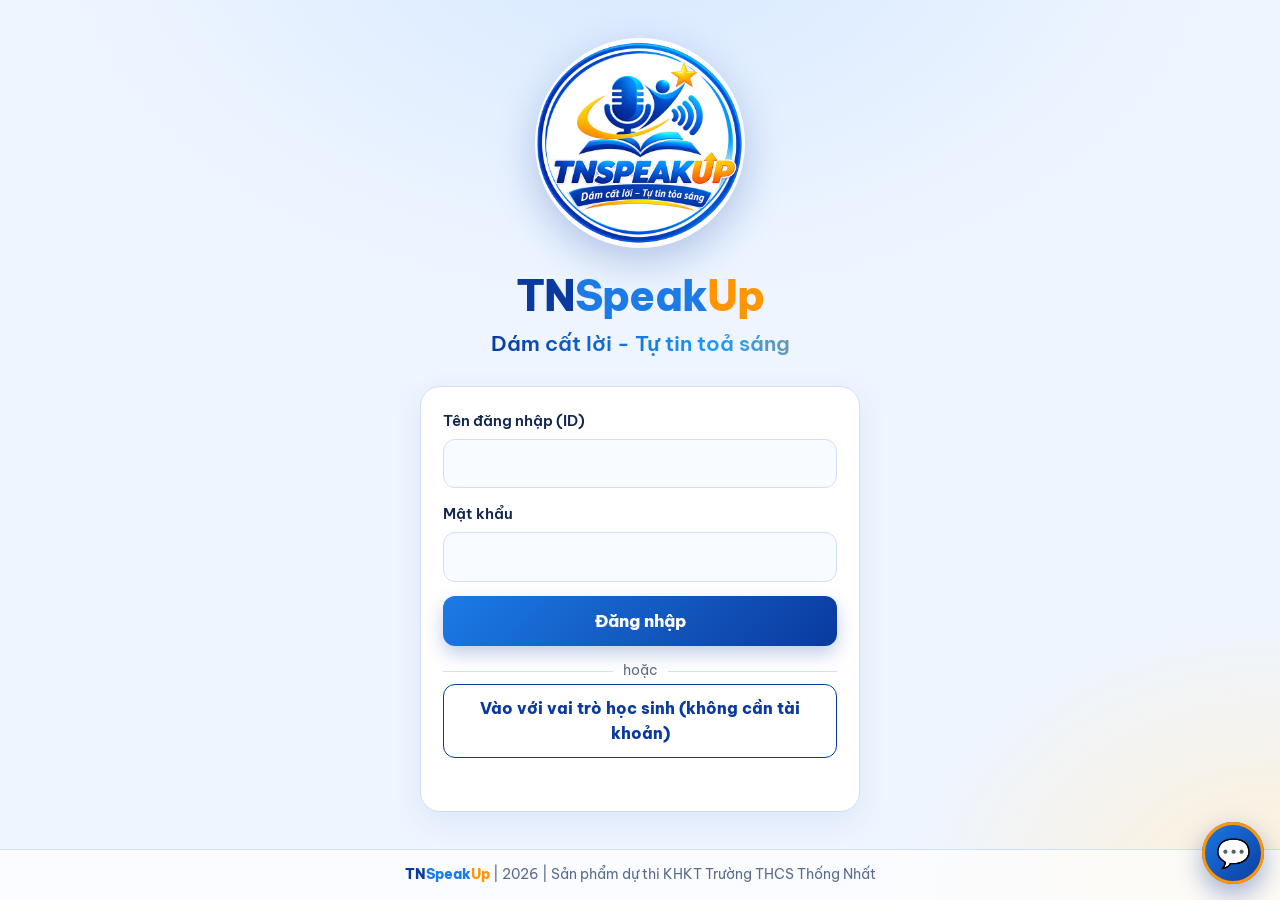
==== commit ae0c1707: "Update index.html" ====
--- a/index.html
+++ b/index.html
@@ -3,7 +3,7 @@
 <head>
 <meta charset="UTF-8">
 <meta name="viewport" content="width=device-width, initial-scale=1, viewport-fit=cover">
-<title>Yến Nhi Mango Tự Code</title>
+<title>TNSpeakUp | Dám cất lời - Tự tin toả sáng</title>
 <link rel="icon" href="logo.png">
 <link rel="preconnect" href="https://fonts.googleapis.com">
 <link rel="preconnect" href="https://fonts.gstatic.com" crossorigin>
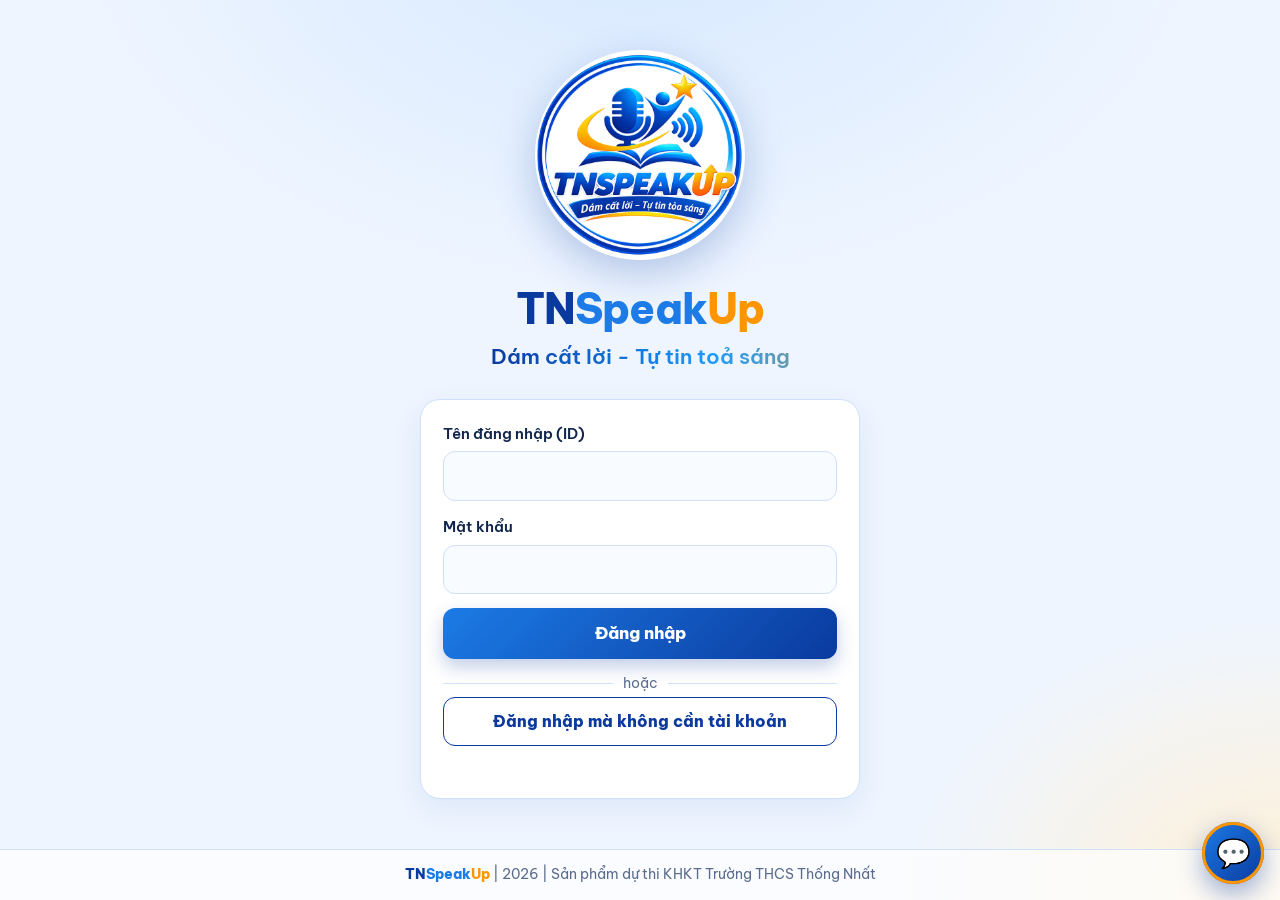
==== commit 15a67b69: "Update index.html" ====
--- a/index.html
+++ b/index.html
@@ -294,7 +294,31 @@
 .vchip small{color:var(--mute)}
 .vchip button{flex:none;width:24px;height:24px;border-radius:50%;border:0;background:#c62828;color:#fff;font-weight:800;cursor:pointer;line-height:1}
 .vchip button:focus-visible{outline:3px solid var(--up);outline-offset:2px}
+
+/* Ghim bài viết tiêu biểu */
+.pins{display:grid;grid-template-columns:repeat(auto-fit,minmax(250px,1fr));gap:14px;margin-top:12px}
+.pcard{display:flex;flex-direction:column;text-align:left;font:inherit;color:inherit;background:#fff;border:1.5px solid #f6d78a;border-radius:18px;overflow:hidden;cursor:pointer;padding:0;box-shadow:0 8px 22px rgba(10,58,158,.08);transition:border-color .15s,transform .15s}
+.pcard:hover{border-color:var(--up);transform:translateY(-2px)}
+.pcard:focus-visible{outline:3px solid var(--up);outline-offset:3px}
+.pcard>img,.pcard .pph{width:100%;height:150px;object-fit:cover;display:block;background:linear-gradient(135deg,#e6f0ff,#fff0d6)}
+.pcard .pph{display:grid;place-items:center;font-size:2.6rem}
+.pcard .pcb{display:flex;flex-direction:column;gap:2px;padding:14px 16px 16px}
+.pcard .pt{font-weight:800;font-size:1.04rem;color:var(--tn);line-height:1.35}
+.pcard .ex{color:var(--mute);font-size:.9rem;display:-webkit-box;-webkit-line-clamp:3;-webkit-box-orient:vertical;overflow:hidden}
+.pcard .meta{color:var(--mute);font-size:.8rem;margin-top:4px}
+.pcard .go{color:var(--speak);font-weight:700;font-size:.88rem;margin-top:6px}
+.pitem.pinned{border-color:var(--up);background:#fffaf0}
+.tag.pin{background:#ffe3b3;color:#8a4a00}
+
+.rx{display:flex;flex-wrap:wrap;gap:8px;margin:14px 0 4px}.rx button{border:1.5px solid #cfd8ea;background:#fff;border-radius:99px;padding:7px 14px;font:inherit;font-size:.9rem;cursor:pointer}.rx button.on{background:#e6f0ff;border-color:var(--tn);font-weight:700}.rx button:disabled{opacity:.55;cursor:default}
+.cm{border-left:3px solid #cfd8ea;padding:4px 12px;margin:8px 0;background:#f8faff;border-radius:0 8px 8px 0}.cm p{margin:4px 0}.cm.wait{opacity:.75}
+.wk{border:2px solid #f5b942;background:#fffaf0;margin-bottom:14px}.wk .wn{background:#fff;border-radius:8px;padding:6px 10px;margin:6px 0}
+.badges{display:flex;flex-wrap:wrap;gap:10px}.bdg{display:flex;align-items:center;gap:6px;padding:7px 13px;border-radius:99px;background:#fff3d6;border:1.5px solid #f5b942;font-size:.88rem;font-weight:600}.bdg.off{filter:grayscale(1);opacity:.45;background:#eef1f6;border-color:#cfd8ea}
+.mgt{overflow-x:auto}.mgt table{min-width:640px}
+.led{background:#0b0b10;border-radius:10px;overflow:hidden;padding:18px 0;white-space:nowrap}.led span{display:inline-block;padding-left:100%;font:800 2rem/1.2 'Courier New',monospace;color:var(--lc);text-shadow:0 0 6px var(--lc),0 0 16px var(--lc);animation:ledm var(--ls) linear infinite}@keyframes ledm{to{transform:translateX(-100%)}}
+@media(prefers-reduced-motion:reduce){.led{white-space:normal;text-align:center}.led span{animation:none;padding:0}}
 </style>
+<link rel="manifest" href="manifest.webmanifest"><meta name="theme-color" content="#0a3a9e"><link rel="apple-touch-icon" href="icon-192.png">
 </head>
 <body>
 
@@ -310,7 +334,7 @@
       <input id="p" name="password" type="password" autocomplete="current-password" required>
       <button id="go" class="btn" type="submit">Đăng nhập</button>
       <div class="alt">hoặc</div>
-      <button id="guest" class="btn ghost" type="button">Vào với vai trò học sinh (không cần tài khoản)</button>
+      <button id="guest" class="btn ghost" type="button">Đăng nhập mà không cần tài khoản</button>
       <div class="bar" id="bar"><i id="fill"></i></div>
       <p class="msg" id="msg" role="status"></p>
     </form>
@@ -346,6 +370,13 @@
       </section>
 
       <div class="ticker" aria-hidden="true"><div class="tk" id="tk"></div></div>
+
+      <section id="bdgSec" class="hide"><h2 class="sec">🏅 Huy hiệu của em</h2><div id="bdg" class="badges"></div></section>
+      <section id="pwaSec" class="hide"><div class="card cta"><h3>📲 Cài về màn hình điện thoại</h3><p class="hint">Mở nhanh như một ứng dụng, không cần gõ địa chỉ.</p><div class="acts"><button class="btn" id="pwaBtn" type="button">Cài về màn hình</button></div></div></section>
+      <section id="pinSec" class="hide" aria-labelledby="pinH2">
+        <h2 class="sec" id="pinH2">📌 Bài viết tiêu biểu</h2>
+        <div class="pins" id="pins"></div>
+      </section>
 
       <h2 class="sec">Truy cập nhanh</h2>
       <div class="row" id="tiles" style="margin-top:12px"></div>
@@ -497,6 +528,14 @@
     <section id="p-settings" class="panel">
       <h2>Cài đặt</h2>
       <p class="soon">Chỉ Quản trị viên thấy mục này.</p>
+      <div class="card" style="margin-bottom:14px"><h3>Bật tắt chức năng</h3><p class="hint">Chức năng mới đang tắt cho tới khi thầy bật. Thay đổi áp dụng cho mọi người dùng khi dữ liệu đã đồng bộ.</p><div id="featList"></div></div>
+      <div class="card" style="margin-bottom:14px"><h3>Pop-up chào mừng</h3><p class="hint">Hiện một lần mỗi lần đăng nhập, kể cả khi vào với vai trò khách.</p>
+        <label class="chk"><input type="checkbox" id="wOn"><span>Bật pop-up chào mừng</span></label>
+        <label for="wTi">Tiêu đề</label><input id="wTi" maxlength="60">
+        <label for="wMo">Kiểu nội dung</label><select id="wMo"><option value="text">Chữ LED chạy</option><option value="image">Hình ảnh</option></select>
+        <div id="wTx"><label for="wTe">Nội dung chữ chạy</label><input id="wTe" maxlength="200"><div class="bgrid"><div><label for="wCo">Màu chữ</label><input id="wCo" type="color" value="#ff3b3b"></div><div><label for="wSp">Thời gian chạy một vòng (giây, càng nhỏ càng nhanh)</label><input id="wSp" type="number" min="5" max="40" value="14"></div></div></div>
+        <div id="wIm" class="hide"><label for="wFi">Hình ảnh</label><input id="wFi" type="file" accept="image/*"><div id="wPv" style="margin-top:8px"></div></div>
+        <div class="acts" style="margin-top:10px"><button class="btn" id="wSave" type="button">Lưu pop-up</button><button class="btn ghost" id="wTry" type="button">Xem thử</button></div><p class="msg" id="wMsg" role="status"></p></div>
       <div class="two">
         <div class="card">
           <h3>Mã sao lưu dữ liệu</h3>
@@ -539,7 +578,7 @@
       <h2>Quản lý tài khoản</h2>
       <p class="soon" id="permNote"></p>
       <form id="ef" class="card hide" style="margin-top:14px"><h3 id="efT">Chỉnh sửa thông tin</h3>
-        <div class="bgrid"><div><label for="en">Tên hiển thị</label><input id="en" required maxlength="60"></div><div id="ecW"><label for="ec">Lớp</label><input id="ec" maxlength="10"></div><div><label for="er">Vai trò</label><select id="er"></select></div></div>
+        <div class="bgrid"><div><label for="en">Tên hiển thị</label><input id="en" required maxlength="60"></div><div id="ecW"><label for="ec">Lớp</label><input id="ec" maxlength="10"></div><div><label for="er">Vai trò</label><select id="er"></select></div><div><label for="et">Chức vụ</label><select id="et"></select></div></div>
         <p class="hint" style="margin-bottom:10px">ID đăng nhập không đổi được vì gắn với bài viết và tiến trình học tập. Muốn có ID mới, hãy tạo tài khoản mới. Mật khẩu đổi bằng nút “Đặt lại mật khẩu”.</p>
         <div class="acts"><button class="btn" type="submit">Lưu thay đổi</button><button class="btn ghost" id="eX" type="button">Huỷ</button></div><p class="msg" id="eMsg" role="status"></p></form>
       <div class="grid">
@@ -548,6 +587,7 @@
           <label for="ci">ID đăng nhập</label><input id="ci" autocapitalize="none" placeholder="tự gợi ý theo tên và lớp, có thể sửa" required>
           <label for="cp">Mật khẩu ban đầu</label><input id="cp" type="text" placeholder="từ 6 ký tự" required>
           <label for="cr">Vai trò</label><select id="cr"></select>
+          <label for="ct">Chức vụ</label><select id="ct"></select>
           <label for="cc">Lớp (với học sinh)</label><input id="cc" placeholder="ví dụ 5A">
           <button class="btn" type="submit">Tạo tài khoản</button>
           <p class="msg" id="cmsg" role="status"></p>
@@ -579,17 +619,19 @@
 <footer><b><span class="tn">TN</span><span class="speak">Speak</span><span class="up">Up</span></b> | 2026 | Sản phẩm dự thi KHKT Trường THCS Thống Nhất</footer>
 
 <button id="chFab" type="button" aria-label="Mở trò chuyện với TN Bot" aria-expanded="false" aria-controls="chat">💬</button>
-<section id="chat" role="dialog" aria-label="TN Bot - trợ lý TNSpeakUp">
-  <div class="ch-h"><b>TN Bot<small>Trợ lý nhỏ của TNSpeakUp</small></b><button id="chX" type="button" aria-label="Đóng khung trò chuyện">&#10005;</button></div>
+<section id="chat" role="dialog" aria-label="TNSpeakUp Bot - trợ lý TNSpeakUp">
+  <div class="ch-h"><b>TN Bot<small>Trợ lý nhỏ của dự án TNSpeakUp</small></b><button id="chX" type="button" aria-label="Đóng khung trò chuyện">&#10005;</button></div>
   <div id="chLog" aria-live="polite"></div>
   <div class="qs" id="chQs"></div>
-  <form id="chForm" autocomplete="off"><input id="chIn" placeholder="Nhập câu hỏi của bạn..." aria-label="Câu hỏi gửi TN Bot" maxlength="300"><button class="btn" type="submit">Gửi</button></form>
+  <form id="chForm" autocomplete="off"><input id="chIn" placeholder="Nhập câu hỏi của bạn..." aria-label="Câu hỏi gửi TNSpeakUp Bot" maxlength="300"><button class="btn" type="submit">Gửi</button></form>
 </section>
 
 <script src="saoluu.js"></script>
 <script>
 const $=id=>document.getElementById(id);
 const ROLE={admin:'Quản trị viên',mod:'Kiểm duyệt viên',student:'Học sinh'};
+const ttlHtml=(role,cur)=>(role==='student'?['Học sinh']:['Thầy','Cô']).map(t=>`<option${t===cur?' selected':''}>${t}</option>`).join('');
+const ttlOf=a=>a&&a.ttl&&a.role!=='student'?a.ttl:'';
 const CAN_CREATE={admin:['admin','mod','student'],mod:['student'],student:[]};
 const TABS=[['home','Trang chủ','Giới thiệu'],['survey','Thực trạng','Khảo sát, bài viết và video minh chứng'],['test','Khám phá bản thân','Bài test năng lực'],['journey','Hành trình tiến bộ','Luyện tập kỹ năng mỗi ngày'],['share','Góc chia sẻ','Thông điệp và bài viết của em']];
 /* Mật khẩu không nằm trong code: chỉ lưu mã băm (SHA-256 của "ID:mật khẩu"). */
@@ -603,19 +645,19 @@
 async function syncLatestData(){await Promise.all([new Promise(r=>setTimeout(r,900)),sbPull().catch(()=>{})]);load()}
 
 function showTab(t){document.querySelectorAll('.panel').forEach(p=>p.classList.toggle('on',p.id==='p-'+t));
-  document.querySelectorAll('.tabbtn').forEach(b=>b.classList.toggle('on',b.dataset.t===t));if(t==='accounts')renderAccounts();if(t!=='journey')camOff();if(t==='journey')renderJ();if(t==='share'){renderShare();sbPull(1).then(c=>{if(c&&SH_V!=='write'&&$('p-share').classList.contains('on'))renderShare()})}if(t==='survey')sbPull(1).then(c=>{if(c)renderSurvey()});if(t==='progress')pgLoad()}
+  document.querySelectorAll('.tabbtn').forEach(b=>b.classList.toggle('on',b.dataset.t===t));if(t==='home'){renderPins();renderBadges();pwaShow()}if(t==='accounts')renderAccounts();if(t!=='journey')camOff();if(t==='journey')renderJ();if(t==='share'){renderShare();sbPull(1).then(c=>{if(c&&SH_V!=='write'&&$('p-share').classList.contains('on'))renderShare()})}if(t==='survey')sbPull(1).then(c=>{if(c)renderSurvey()});if(t==='progress')pgLoad()}
 function enter(){
   $('login').classList.add('hide');$('app').classList.remove('hide');
-  $('whoName').textContent=me.name;$('whoRole').textContent=ROLE[me.role];
-  $('hello').textContent=(me.guest?'Xin chào bạn! Bạn đang vào với vai trò học sinh, không cần tài khoản. Hãy đăng nhập để viết bài và lưu tiến bộ.':'Xin chào '+me.name+'! Dữ liệu đã được cập nhật.')+(BOOT_ERR?' ⚠ Chưa nạp được dữ liệu sao lưu: '+BOOT_ERR:'');
+  $('whoName').textContent=me.name;$('whoRole').textContent=(ttlOf(me)?ttlOf(me)+' · ':'')+ROLE[me.role];
+  $('hello').textContent=(me.guest?'Xin chào bạn! Bạn đang vào với vai trò học sinh, không cần tài khoản. Hãy đăng nhập để viết bài và lưu tiến bộ.':'Xin chào '+(ttlOf(me)?ttlOf(me)+' ':'')+me.name+'! Dữ liệu đã được cập nhật.')+(BOOT_ERR?' ⚠ Chưa nạp được dữ liệu sao lưu: '+BOOT_ERR:'');
   const tabs=TABS.slice();if(CAN_CREATE[me.role].length){tabs.push(['progress','Theo dõi tiến trình','Tiến độ luyện tập của học sinh']);tabs.push(['accounts','Quản lý tài khoản','Tạo và quản lý tài khoản'])}
   if(me.role==='admin')tabs.push(['settings','Cài đặt','Sao lưu và khôi phục dữ liệu']);
   $('nav').innerHTML=tabs.map(t=>`<button class="tabbtn" data-t="${t[0]}" type="button">${t[1]}</button>`).join('');
   $('tiles').innerHTML=tabs.slice(1).map(t=>`<button class="tile" data-t="${t[0]}" type="button"><b>${t[1]}</b><span>${t[2]}</span></button>`).join('');
   document.querySelectorAll('[data-t]').forEach(b=>b.onclick=()=>showTab(b.dataset.t));
-  $('cr').innerHTML=CAN_CREATE[me.role].map(r=>`<option value="${r}">${ROLE[r]}</option>`).join('');$('bRole').innerHTML=CAN_CREATE[me.role].filter(r=>r!=='admin').map(r=>`<option value="${r}">${ROLE[r]}</option>`).join('');$('bRole').onchange=syncB;syncB();
+  $('cr').innerHTML=CAN_CREATE[me.role].map(r=>`<option value="${r}">${ROLE[r]}</option>`).join('');$('bRole').innerHTML=CAN_CREATE[me.role].filter(r=>r!=='admin').map(r=>`<option value="${r}">${ROLE[r]}</option>`).join('');$('bRole').onchange=syncB;syncB();$('ct').innerHTML=ttlHtml($('cr').value);$('cr').onchange=()=>{$('ct').innerHTML=ttlHtml($('cr').value)};
   $('permNote').textContent=me.role==='admin'?'Quản trị viên tạo và quản lý Quản trị viên khác, Kiểm duyệt viên và học sinh. Tài khoản Quản trị viên gốc được bảo vệ: người khác không xoá, hạ quyền hay đặt lại mật khẩu được.':'Kiểm duyệt viên tạo và quản lý tài khoản học sinh.';
-  renderSurvey();renderBk();renderTestIntro();showTab('home');
+  renderSurvey();renderBk();renderFeat();renderWel();renderTestIntro();showTab('home');showWelcome();
 }
 const isSeed=a=>a.id===SEED.id;
 function manageable(a){return a.id!==me.id&&CAN_CREATE[me.role].includes(a.role)&&!isSeed(a)}
@@ -623,7 +665,7 @@
 function esc(s){return String(s).replace(/[&<>"']/g,c=>({'&':'&amp;','<':'&lt;','>':'&gt;','"':'&quot;',"'":'&#39;'}[c]))}
 function renderAccounts(){
   const btn=(act,id,t,c)=>`<button class="btn ghost${c?' '+c:''}" data-act="${act}" data-id="${esc(id)}" type="button">${t}</button>`;
-  $('tb').innerHTML=accounts.map(a=>`<tr><td>${esc(a.name)}${a.id===me.id?' <small class="hint">(bạn)</small>':''}</td><td>${esc(a.id)}</td><td><span class="badge ${a.role}">${ROLE[a.role]}</span></td><td>${esc(a.cls||'')}</td><td>${manageable(a)?`<div class="acts">${btn('edit',a.id,'Sửa thông tin')}${btn('reset',a.id,'Đặt lại mật khẩu')}${btn('del',a.id,'Xoá','danger')}</div>`:selfEdit(a)?`<div class="acts">${btn('edit',a.id,'Sửa thông tin')}${btn('selfpw',a.id,'Đổi mật khẩu')}</div>`:''}</td></tr>`).join('');
+  $('tb').innerHTML=accounts.map(a=>`<tr><td>${esc(a.name)}${a.id===me.id?' <small class="hint">(bạn)</small>':''}</td><td>${esc(a.id)}</td><td><span class="badge ${a.role}">${ROLE[a.role]}</span>${ttlOf(a)?' <small class="hint">'+esc(ttlOf(a))+'</small>':''}</td><td>${esc(a.cls||'')}</td><td>${manageable(a)?`<div class="acts">${btn('edit',a.id,'Sửa thông tin')}${btn('reset',a.id,'Đặt lại mật khẩu')}${btn('del',a.id,'Xoá','danger')}</div>`:selfEdit(a)?`<div class="acts">${btn('edit',a.id,'Sửa thông tin')}${btn('selfpw',a.id,'Đổi mật khẩu')}</div>`:''}</td></tr>`).join('');
 }
 $('tb').addEventListener('click',async e=>{
   const b=e.target.closest('button[data-act]');if(!b)return;
@@ -648,8 +690,8 @@
   if(pw.length<6)return fail('Mật khẩu cần từ 6 ký tự.');
   if(accounts.some(a=>a.id===id))return fail('ID này đã có người dùng.');
   if(role==='admin'&&!confirm('Tạo tài khoản Quản trị viên "'+name+'"? Tài khoản này sẽ có toàn quyền: tạo, sửa, xoá tài khoản khác và thay đổi dữ liệu.'))return;
-  accounts.push({id,name,role,cls:role==='student'?$('cc').value.trim():'',h:await hash(id,pw)});save();
-  m.textContent='Đã tạo tài khoản '+name+' ('+id+').';m.classList.add('ok');$('cf').reset();ciTouched=false;renderAccounts();
+  accounts.push({id,name,role,ttl:$('ct').value,cls:role==='student'?$('cc').value.trim():'',h:await hash(id,pw)});save();
+  m.textContent='Đã tạo tài khoản '+name+' ('+id+').';m.classList.add('ok');$('cf').reset();$('ct').innerHTML=ttlHtml($('cr').value);ciTouched=false;renderAccounts();
 });
 const GUEST={id:'__guest',name:'Khách',role:'student',cls:'',guest:true};
 $('guest').onclick=async()=>{delete tMem['tnsu_test_'+GUEST.id];const g=$('guest');g.disabled=true;$('msg').className='msg';$('msg').textContent='Đang cập nhật dữ liệu mới nhất...';
@@ -715,7 +757,7 @@
   const still=accounts.find(a=>a.id===me.id);
   if(!still||still.role!=='admin'){alert('Tài khoản của bạn không còn quyền Quản trị trong bản sao lưu. Hãy đăng nhập lại.');$('out').click();return}
   me=still;$('rs').value='';say('rsMsg','Đã khôi phục '+accounts.length+' tài khoản.','ok');renderAccounts()};
-$('out').onclick=()=>{camOff();J_V='home';SH_V='read';SH_EDIT=null;VID_OPEN=null;try{vidFormReset(null)}catch(_){}try{sessionStorage.removeItem('tnsu_me')}catch(_){}me=null;$('app').classList.add('hide');$('login').classList.remove('hide');$('f').reset();$('msg').textContent=''};
+$('out').onclick=()=>{camOff();J_V='home';SH_V='read';SH_EDIT=null;VID_OPEN=null;try{vidFormReset(null)}catch(_){}try{sessionStorage.removeItem('tnsu_me');sessionStorage.removeItem('tnsu_wel')}catch(_){}me=null;$('app').classList.add('hide');$('login').classList.remove('hide');$('f').reset();$('msg').textContent=''};
 /* ===== Banner trang chủ ===== */
 const SLIDES=[
  {e:'🌟',k:'Lời cổ động',t:'Dám cất lời – Tự tin toả sáng',p:'Mỗi giọng nói đều đáng được lắng nghe. Hôm nay, em hãy mạnh dạn nói ra một ý tưởng của riêng mình – dù nhỏ thôi, em nhé!',c:['Dám nói','Dám nghe','Dám toả sáng'],g:['journey','Vào phòng thực hành']},
@@ -836,7 +878,10 @@
  {k:['thuc trang','khao sat','kham pha','bai test','hanh trinh','thuc hanh','chia se','goc chia se','muc nao','o dau','tab','menu','cac muc','muc chinh','trang chu'],a:'Các mục chính của TNSpeakUp:\n• Thực trạng: biểu đồ khảo sát và bài viết.\n• Khám phá bản thân: bài test năng lực.\n• Hành trình tiến bộ: phòng thực hành nói.\n• Góc chia sẻ: nơi gửi thông điệp và bài viết của em.',go:[['survey','Thực trạng'],['test','Khám phá bản thân'],['journey','Hành trình tiến bộ'],['share','Góc chia sẻ']]},
  {k:['dong vien','co vu','buon','chan','met','nan','khich le','khong tu tin'],a:'__cheer'},
  {k:['cam on','thanks','tks'],a:'Không có gì! Chúc bạn luôn dám cất lời và toả sáng nhé.'},
- {k:['tam biet','bye'],a:'Hẹn gặp lại bạn! Nhớ luyện nói một chút mỗi ngày nhé.'}
+ {k:['tam biet','bye'],a:'Hẹn gặp lại bạn! Nhớ luyện nói một chút mỗi ngày nhé.'},
+ {k:['toi co lam duoc khong', 'minh co the lam duoc khong', 'co nen thu khong'],a:['Bạn sẽ không biết khả năng của mình đến đâu nếu chưa thử. Hãy bắt đầu bằng bước nhỏ nhất và cho bản thân cơ hội học hỏi.',
+    'Có thể bạn chưa làm được ngay, nhưng điều đó không có nghĩa là bạn không thể tiến bộ. Hãy chuẩn bị và thử sức nhé!',
+    'Mình không thể hứa mọi việc sẽ hoàn hảo, nhưng bạn hoàn toàn có thể học thêm từ mỗi lần thực hiện.']}
 ];
 const QUICK=['TNSpeakUp là gì?','Mẹo bớt run khi nói','Cách mở đầu bài thuyết trình','AI giúp gì cho mình?','Học Văn thời đại số','Các mục trong trang'];
 function local(q){
@@ -1204,6 +1249,21 @@
    Bài viết lưu trên trình duyệt (tnsu_posts) và gộp với window.TNSU_POSTS trong saoluu.js.
    Khi nối máy chủ (Supabase), chỉ cần thay postsLocal() và putPost(). */
 const PCATS=['Kinh nghiệm thuyết trình','Thông điệp cổ vũ','Bài nói của em','Học Văn cùng AI','Góc nhìn khác'];
+/* ===== Ghim bài viết: pinS = đầu Góc chia sẻ, pinH = ngoài trang chủ ===== */
+const PIN_MAX={pinS:5,pinH:3};
+const pinOn=(p,k)=>!!p[k]&&!(p.pinExp&&Date.now()>Date.parse(p.pinExp+'T23:59:59'));
+const pinCmp=(a,b)=>(pinOn(b,'pinS')-pinOn(a,'pinS'))||(pinOn(a,'pinS')&&pinOn(b,'pinS')?(b.pinSAt||'').localeCompare(a.pinSAt||''):0)||b.at.localeCompare(a.at);
+const pinBadges=p=>(pinOn(p,'pinS')?'<span class="tag pin">📌 Ghim</span> ':'')+(pinOn(p,'pinH')?'<span class="tag pin">🏠 Trang chủ</span> ':'')+(p.wkAt&&Date.now()-Date.parse(p.wkAt)<6048e5?'<span class="tag pin">⭐ Bài của tuần</span> ':'')+(p.ch?'<span class="tag pin">🎯 Thử thách</span> ':'');
+function togglePin(p,k){const on=!pinOn(p,k);
+  if(on){const n=allPosts().filter(x=>x.status==='approved'&&pinOn(x,k)&&x.id!==p.id).length;
+    if(n>=PIN_MAX[k]){alert('Chỉ ghim tối đa '+PIN_MAX[k]+' bài '+(k==='pinH'?'ngoài trang chủ':'ở Góc chia sẻ')+'. Hãy bỏ ghim một bài khác trước.');return}}
+  putPost({...p,[k]:on,[k+'At']:on?new Date().toISOString():'',pinExp:on?'':(p.pinExp||'')});renderShare()}
+function renderPins(){const s=$('pinSec');if(!s||!me)return;
+  const l=allPosts().filter(p=>p.status==='approved'&&pinOn(p,'pinH')).sort((a,b)=>(b.pinHAt||'').localeCompare(a.pinHAt||''));
+  if(!l.length){s.classList.toggle('hide',!isMod());$('pins').innerHTML=isMod()?'<p class="soon">Chưa có bài nào được ghim. Mở một bài trong Góc chia sẻ rồi bấm “Ghim ra trang chủ”.</p>':'';return}
+  s.classList.remove('hide');
+  $('pins').innerHTML=l.map(p=>{const im=pImgs(p);return `<button class="pcard" type="button" data-pin="${esc(p.id)}">${im.length?`<img src="${im[0]}" alt="" loading="lazy">`:'<span class="pph">📝</span>'}<span class="pcb"><span><span class="tag">${esc(p.cat)}</span></span><span class="pt">${esc(p.title)}</span><span class="ex">${esc(p.body.slice(0,160))}</span><span class="meta">${esc(p.author)} · ${pdate(p.at)}</span><span class="go">Đọc bài →</span></span></button>`}).join('')}
+$('pins').addEventListener('click',e=>{const b=e.target.closest('[data-pin]');if(!b)return;SH_V='read';SH_CAT='';SH_OPEN=b.dataset.pin;SH_EDIT=null;SH_MOD=false;showTab('share');window.scrollTo({top:0,behavior:REDUCED?'auto':'smooth'})});
 const PSEED=[
  {id:'seed1',seed:1,title:'Ba hơi thở trước khi lên bục',cat:'Kinh nghiệm thuyết trình',author:'Nhóm TNSpeakUp',role:'admin',at:'2026-10-01T00:00:00.000Z',status:'approved',body:'Trước khi bước lên, em hãy hít vào thật chậm bốn nhịp rồi thở ra sáu nhịp, lặp lại ba lần. Hồi hộp là dấu hiệu cơ thể đang chuẩn bị, không phải dấu hiệu em nói dở.\nSau đó, hãy nhớ ba ý chính thay vì học thuộc cả bài, và nhìn vào một gương mặt thân thiện trong lớp để bắt đầu câu đầu tiên.'},
  {id:'seed2',seed:1,title:'Em dùng AI để chuẩn bị bài nói như thế nào?',cat:'Học Văn cùng AI',author:'Nhóm TNSpeakUp',role:'admin',at:'2026-10-02T00:00:00.000Z',status:'approved',body:'Em tự viết dàn ý trước, sau đó nhờ AI đóng vai người nghe và hỏi ngược lại ba câu. Những câu hỏi ấy giúp em thấy chỗ mình chưa rõ.\nVới mỗi thông tin AI đưa ra, em kiểm chứng lại bằng sách giáo khoa rồi mới dùng, và luôn viết lại bằng lời của mình. Nhờ vậy bài nói vẫn mang giọng của em.'}];
@@ -1219,7 +1279,7 @@
   (Array.isArray(window.TNSU_POSTS)?window.TNSU_POSTS:[]).filter(pValid).forEach(put);
   (postsLocal()||[]).filter(pValid).forEach(put);return [...m.values()].filter(p=>!p.del)}
 function isVid(p){return !!p&&p.kind==='video'}
-function allPosts(){return allPostsRaw().filter(p=>!isVid(p)&&p.kind!=='practice')}
+function allPosts(){return allPostsRaw().filter(p=>!p.kind)}
 function allVideos(){return allPostsRaw().filter(p=>isVid(p)&&p.status==='approved')}
 function putPost(p){if(me&&me.guest)return;p={...p,ts:new Date().toISOString()};const pr=sbPush('post:'+p.id,p);const l=(postsLocal()||[]).filter(x=>x&&x.id!==p.id);l.push(p);postsMem=l;try{localStorage.setItem('tnsu_posts',JSON.stringify(l))}catch(e){}try{noteChange()}catch(_){}return pr}
 const isMod=()=>!!me&&(me.role==='admin'||me.role==='mod');
@@ -1229,11 +1289,120 @@
 const ST={pending:['Chờ duyệt','wait'],approved:['Đã đăng','mod'],rejected:['Cần chỉnh sửa','no']};
 const imgOk=s=>typeof s==='string'&&s.length<400000&&/^data:image\/(jpeg|png|webp);base64,[A-Za-z0-9+\/=]+$/.test(s);
 const pImgs=p=>Array.isArray(p.imgs)?p.imgs.filter(imgOk).slice(0,3):[];
+
+/* ===== Tương tác: cảm xúc, góp ý, bài của tuần, huy hiệu, thử thách, thống kê =====
+   Cảm xúc/lượt đọc: mỗi học sinh một bản ghi riêng (react_<id>, view_<id>); góp ý và cấu hình là bản ghi riêng, đi cùng kho bài viết. */
+const RX=[['👍','Hay quá'],['❤️','Cảm ơn bạn đã chia sẻ'],['💪','Cổ vũ bạn']];
+const recs=k=>allPostsRaw().filter(p=>p.kind===k);
+function mapOf(k,uid){const r=allPostsRaw().find(p=>p.id===k+'_'+uid);try{return r?(JSON.parse(r.body)||{}):{}}catch(e){return{}}}
+function saveMap(k,m){if(!me||me.guest)return;putPost({id:k+'_'+gid(),kind:k,title:k,cat:'x',body:JSON.stringify(m),author:me.name,authorId:gid(),role:me.role,at:new Date().toISOString(),status:'approved'})}
+function rxCount(pid){const c=[0,0,0];recs('react').forEach(r=>{try{const v=JSON.parse(r.body)[pid];if(v>=0&&v<3)c[v]++}catch(e){}});return c}
+const rxTotal=pid=>rxCount(pid).reduce((a,b)=>a+b,0);
+function setRx(pid,i){const m=mapOf('react',gid());if(m[pid]===i)delete m[pid];else m[pid]=i;saveMap('react',m);renderShare()}
+function markView(p){if(!me||me.guest||me.role!=='student'||p.authorId===gid())return;const m=mapOf('view',gid());if(m[p.id])return;m[p.id]=1;saveMap('view',m)}
+function rxBar(p){if(p.status!=='approved'||!feat('react'))return'';const c=rxCount(p.id),my=mapOf('react',gid())[p.id];
+  return `<div class="rx" role="group" aria-label="Thả cảm xúc">${RX.map((r,i)=>`<button type="button" class="${my===i?'on':''}" data-rx="${i}" data-id="${esc(p.id)}" aria-pressed="${my===i}"${me.guest?' disabled':''}>${r[0]} ${r[1]} <b>${c[i]||''}</b></button>`).join('')}</div>${me.guest?'<p class="hint">Đăng nhập để thả cảm xúc.</p>':''}`}
+function cmtBox(p){if(p.status!=='approved'||!feat('react'))return'';const all=recs('comment').filter(c=>c.pid===p.id),ok=all.filter(c=>c.status==='approved').sort((a,b)=>a.at.localeCompare(b.at)),mine=all.filter(c=>c.status==='pending'&&c.authorId===gid());
+  return `<h3 class="sh">💬 Lời góp ý (${ok.length})</h3>${ok.map(c=>`<div class="cm"><b>${esc(c.author)}</b> <small class="hint">${pdate(c.at)}</small><p>${esc(c.body)}</p></div>`).join('')||'<p class="hint">Chưa có góp ý nào.</p>'}${mine.map(c=>`<div class="cm wait"><b>${esc(c.author)}</b> <span class="badge wait">Chờ duyệt</span><p>${esc(c.body)}</p></div>`).join('')}${me.guest?'':`<label for="cmT">Em muốn góp ý điều gì? (10 đến 300 ký tự, thầy cô duyệt rồi mới hiện)</label><textarea id="cmT" maxlength="300" class="tx" style="min-height:70px"></textarea><div class="acts"><button class="btn ghost" type="button" data-pa="cmt" data-id="${esc(p.id)}">Gửi góp ý</button></div>`}`}
+function cmtReview(){if(!feat('react'))return'';const l=recs('comment').filter(c=>c.status==='pending'),t={};allPosts().forEach(p=>t[p.id]=p.title);
+  return `<h3 class="sh" style="margin-top:16px">💬 Góp ý chờ duyệt (${l.length})</h3>`+(l.length?l.map(c=>`<div class="cm"><b>${esc(c.author)}</b> góp ý bài “${esc(t[c.pid]||'')}”<p>${esc(c.body)}</p><div class="acts"><button class="btn" type="button" data-pa="cok" data-id="${esc(c.id)}">Duyệt</button><button class="btn ghost danger" type="button" data-pa="cno" data-id="${esc(c.id)}">Xoá</button></div></div>`).join(''):'<p class="soon">Không có góp ý nào chờ duyệt.</p>')}
+function cmtAct(a,id){if(!isMod())return;const c=recs('comment').find(x=>x.id===id);if(!c)return;putPost(a==='cok'?{...c,status:'approved',by:me.name}:{...c,del:true});renderShare()}
+/* Bài của tuần */
+const wkOn=p=>!!p.wkAt&&Date.now()-Date.parse(p.wkAt)<6048e5;
+function wkPost(){const l=allPosts().filter(p=>p.status==='approved'),m=l.filter(wkOn).sort((a,b)=>b.wkAt.localeCompare(a.wkAt))[0];if(m)return{p:m,note:m.wkNote||'',auto:0};
+  const c=!feat('react')?null:l.map(p=>[p,rxTotal(p.id)]).filter(x=>x[1]>0).sort((a,b)=>b[1]-a[1])[0];return c?{p:c[0],note:'',auto:1,n:c[1]}:null}
+function wkCard(){if(!feat('wk'))return'';const w=wkPost();if(!w)return'';const p=w.p;
+  return `<div class="card wk"><h3>⭐ Bài nổi bật tuần này</h3><p class="hint">${w.auto?'Được thả cảm xúc nhiều nhất ('+w.n+' lượt)':'Thầy cô chọn'}</p><p><b>${esc(p.title)}</b> · ${esc(p.author)}</p>${w.note?`<div class="wn"><b>Nhận xét của thầy cô:</b> ${esc(w.note)}</div>`:''}<div class="acts"><button class="btn ghost" type="button" data-po="${esc(p.id)}">Đọc bài →</button></div></div>`}
+function wkToggle(p){if(wkOn(p)){putPost({...p,wkAt:'',wkNote:''})}else{const n=prompt('Lời nhận xét ngắn của thầy cô về bài này (có thể để trống):','');if(n===null)return;
+  allPosts().filter(x=>x.wkAt&&x.id!==p.id).forEach(x=>putPost({...x,wkAt:'',wkNote:''}));putPost({...p,wkAt:new Date().toISOString(),wkNote:n.trim().slice(0,200)})}renderShare()}
+/* Huy hiệu (tính từ dữ liệu có sẵn, không lưu riêng) */
+function badges(){if(!me||me.guest)return[];const id=gid(),mine=allPosts().filter(p=>p.authorId===id&&p.status==='approved'),days=[...new Set(jLog().map(x=>String(x.at).slice(0,10)))].sort();let best=0,run=0,prev=null;
+  days.forEach(d=>{run=prev&&Date.parse(d)-Date.parse(prev)===864e5?run+1:1;prev=d;best=Math.max(best,run)});
+  return [['✍️','Bài viết đầu tiên',mine.length>0],['📌','Bài được ghim',mine.some(p=>p.pinS||p.pinH)],['⭐','Bài của tuần',mine.some(p=>p.wkAt)],['🔥','Luyện tập 7 ngày liên tiếp',best>=7],['🧭','Đã khám phá bản thân',tHist().length>0],['💬','Góp ý được đăng',recs('comment').some(c=>c.authorId===id&&c.status==='approved')],['🤝','Cổ vũ bạn bè (5 lượt thả cảm xúc)',Object.keys(mapOf('react',id)).length>=5],['⚔️','Đã thách đấu',duels().some(x=>x.d.authorId===id||x.j.to===id&&x.st!=='wait')],['🏆','Thắng thách đấu',duels().some(x=>x.win==='a'&&x.d.authorId===id||x.win==='b'&&x.j.to===id)]]}
+function badgeHtml(){if(!feat('badges'))return'';return badges().map(b=>`<span class="bdg${b[2]?'':' off'}" title="${b[2]?'Đã đạt':'Chưa đạt'}">${b[0]} ${esc(b[1])}</span>`).join('')}
+function renderBadges(){const s=$('bdgSec');if(!s)return;const h=badgeHtml();s.classList.toggle('hide',!h);$('bdg').innerHTML=h}
+/* Thử thách nói theo tuần */
+const CH=['Giới thiệu bản thân trong 60 giây','Kể một kỷ niệm đáng nhớ ở trường trong 1 phút','Giới thiệu một cuốn sách em thích','Nêu ý kiến của em về việc dùng điện thoại trong lớp','Cảm ơn một người thầy cô hoặc một người bạn','Tả một món ăn quê em để người nghe thèm','Thuyết phục bạn cùng lớp đọc một cuốn sách','Chia sẻ một việc tốt em đã làm','Giải thích một điều em biết cho bạn nhỏ hơn','Nói về ước mơ của em sau 10 năm nữa','Kể lại một câu chuyện cổ bằng lời của em','Em dùng AI học Ngữ văn như thế nào cho đúng']
+function wkKey(){const d=new Date(),t=new Date(Date.UTC(d.getFullYear(),d.getMonth(),d.getDate())),n=t.getUTCDay()||7;t.setUTCDate(t.getUTCDate()+4-n);const y=new Date(Date.UTC(t.getUTCFullYear(),0,1));return t.getUTCFullYear()+'-W'+String(Math.ceil(((t-y)/864e5+1)/7)).padStart(2,'0')}
+function chTopic(){const k=wkKey(),c=allPostsRaw().find(p=>p.id==='cfg_challenge');try{const j=c&&JSON.parse(c.body);if(j&&j.wk===k&&j.topic)return j.topic}catch(e){}return CH[(+k.slice(-2)+ +k.slice(0,4))%CH.length]}
+function chCard(){if(!feat('wk'))return'';return `<div class="card cta" style="margin-bottom:14px"><h3>🎯 Thử thách nói tuần này</h3><p><b>${esc(chTopic())}</b></p><p class="hint">Luyện trước camera ở Hành trình tiến bộ, rồi viết vài dòng cảm nhận để chia sẻ.</p><div class="acts"><button class="btn" type="button" data-pa="chcam">Luyện với camera</button>${me.guest?'':'<button class="btn ghost" type="button" data-pa="chwrite">Chia sẻ cảm nhận</button>'}${isMod()?'<button class="btn ghost" type="button" data-pa="chset">Đổi chủ đề</button>':''}</div></div>`}
+var SH_Q='',SH_PRE=null,SH_CH='';
+function readList(){const q=plain(SH_Q.trim()),l=allPosts().filter(p=>p.status==='approved').sort(pinCmp).filter(p=>(!SH_CAT||p.cat===SH_CAT)&&(!q||plain(p.title+' '+p.author+' '+p.body).includes(q)));return pList(l,q?'Không tìm thấy bài phù hợp.':'Chưa có bài nào trong chuyên mục này.')}
+/* Quản lý bài cho thầy cô */
+function vManage(){const l=allPosts().filter(p=>p.status==='approved').sort(pinCmp),vw={},st={};
+  recs('view').forEach(r=>{try{Object.keys(JSON.parse(r.body)).forEach(k=>vw[k]=(vw[k]||0)+1)}catch(e){}});
+  allPosts().forEach(p=>{const k=p.authorId||p.author,x=st[k]||(st[k]={n:p.author,a:0,w:0,r:0});if(p.status==='approved'){x.a++;x.r+=rxTotal(p.id)}else if(p.status==='pending')x.w++});
+  const ck=(k,p,on,lb)=>`<input type="checkbox" data-mg="${k}" data-id="${esc(p.id)}"${on?' checked':''} aria-label="${lb}">`;
+  return `<div class="card"><h3>Ghim nhanh, hạn ghim và lượt đọc</h3><p class="hint">Lượt đọc tính theo học sinh đã đăng nhập mở bài. Ghim hết hạn sẽ tự bỏ vào cuối ngày đã chọn.</p><div class="mgt"><table><thead><tr><th>Bài</th><th>Lượt đọc</th><th>Cảm xúc</th><th>Ghim GCS</th><th>Ghim trang chủ</th><th>Hết hạn ghim</th><th>Bài của tuần</th></tr></thead><tbody>${l.map(p=>`<tr><td>${esc(p.title)}<br><small class="hint">${esc(p.author)}</small></td><td>${vw[p.id]||0}</td><td>${rxTotal(p.id)}</td><td>${ck('pinS',p,pinOn(p,'pinS'),'Ghim ở Góc chia sẻ')}</td><td>${ck('pinH',p,pinOn(p,'pinH'),'Ghim ra trang chủ')}</td><td><input type="date" data-mx="${esc(p.id)}" value="${esc(p.pinExp||'')}" aria-label="Ngày hết hạn ghim"></td><td>${ck('wk',p,wkOn(p),'Bài của tuần')}</td></tr>`).join('')||'<tr><td colspan="7">Chưa có bài đã đăng.</td></tr>'}</tbody></table></div></div>
+  <div class="card" style="margin-top:14px"><h3>Số bài theo học sinh</h3><div class="mgt"><table><thead><tr><th>Tác giả</th><th>Đã đăng</th><th>Chờ duyệt</th><th>Cảm xúc nhận được</th></tr></thead><tbody>${Object.values(st).sort((a,b)=>b.a-a.a).map(x=>`<tr><td>${esc(x.n)}</td><td>${x.a}</td><td>${x.w}</td><td>${x.r}</td></tr>`).join('')}</tbody></table></div></div>`}
+$('p-share').addEventListener('change',e=>{const g=e.target.dataset;if(!isMod()||!(g.mg||g.mx))return;const p=allPosts().find(x=>x.id===(g.id||g.mx));if(!p)return;
+  if(g.mx){if(!p.pinS&&!p.pinH)return;putPost({...p,pinExp:e.target.value||''});renderShare();return}
+  if(g.mg==='wk')wkToggle(p);else togglePin(p,g.mg)});
+function pwaShow(){const s=$('pwaSec');if(s)s.classList.toggle('hide',!feat('pwa')||!!(matchMedia('(display-mode: standalone)').matches||navigator.standalone))}
+var DIP=null;addEventListener('beforeinstallprompt',e=>{e.preventDefault();DIP=e});
+$('pwaBtn').onclick=async()=>{if(DIP){DIP.prompt();await DIP.userChoice.catch(()=>{});DIP=null}else alert(/iphone|ipad|ipod/i.test(navigator.userAgent)?'Trên iPhone: mở bằng Safari, bấm nút Chia sẻ rồi chọn “Thêm vào MH chính”.':'Mở menu ⋮ của trình duyệt rồi chọn “Cài đặt ứng dụng” hoặc “Thêm vào màn hình chính”.')};
+if('serviceWorker' in navigator)addEventListener('load',()=>navigator.serviceWorker.register('sw.js').catch(()=>{}));
+
+/* ===== Thách đấu giữa học sinh =====
+   Bản ghi: duel (người thách, kèm bài của mình), duelr (người nhận trả lời hoặc từ chối), vote (phiếu, mỗi người một bản ghi). Bình chọn 3 ngày kể từ lúc có trả lời. */
+const DAYS3=2592e5;
+function duels(){const rp={},vt={};recs('duelr').forEach(r=>{try{rp[r.id.slice(3)]={...JSON.parse(r.body),at:r.at}}catch(e){}});
+  recs('vote').forEach(x=>{try{const m=JSON.parse(x.body);for(const k in m){const o=vt[k]||(vt[k]={a:0,b:0});if(m[k]==='a'||m[k]==='b')o[m[k]]++}}catch(e){}});
+  return recs('duel').map(d=>{let j={};try{j=JSON.parse(d.body)}catch(e){}const r=rp[d.id],v=vt[d.id]||{a:0,b:0},st=!r?'wait':r.ok?(Date.now()>Date.parse(r.at)+DAYS3?'end':'live'):'no';
+    return {d,j,r,v,st,win:st==='end'?(v.a>v.b?'a':v.b>v.a?'b':''):''}}).sort((x,y)=>y.d.at.localeCompare(x.d.at))}
+function vDuel(){const L=duels(),id=gid(),opp=accounts.filter(a=>a.role==='student'&&a.id!==id),w={},mv=mapOf('vote',id),tp=CH[Math.floor(Math.random()*CH.length)];
+  const nm=x=>x.win==='a'?x.d.author:x.j.toName;L.filter(x=>x.win).forEach(x=>{const k=nm(x);w[k]=(w[k]||0)+1});
+  const inbox=L.filter(x=>x.st==='wait'&&x.j.to===id),out=L.filter(x=>x.st==='wait'&&x.d.authorId===id),ong=L.filter(x=>x.st==='live'||x.st==='end');
+  const card=x=>{const part=x.d.authorId===id||x.j.to===id,end=x.st==='end',vb=t=>`<button class="btn ghost" type="button" data-pa="dvote" data-id="${esc(x.d.id)}" data-v="${t}">Bình chọn bài này</button>`;
+    return `<div class="card" style="margin-bottom:12px"><h3>⚔️ ${esc(x.d.author)} vs ${esc(x.j.toName)}</h3><p class="hint">Chủ đề: ${esc(x.j.topic)} · ${end?'Đã kết thúc':'Bình chọn đến '+esc(fmt(new Date(Date.parse(x.r.at)+DAYS3).toISOString()))}</p><div class="cm"><b>${esc(x.d.author)}</b> · ${x.v.a} phiếu<p>${esc(x.j.a)}</p>${!end&&!part&&!mv[x.d.id]?vb('a'):''}</div><div class="cm"><b>${esc(x.j.toName)}</b> · ${x.v.b} phiếu<p>${esc(x.r.b)}</p>${!end&&!part&&!mv[x.d.id]?vb('b'):''}</div>${end?`<p><b>${x.win?'🏆 Thắng: '+esc(nm(x)):'🤝 Hoà'}</b></p>`:mv[x.d.id]?'<p class="hint">Em đã bình chọn.</p>':part?'<p class="hint">Người trong cuộc không bình chọn.</p>':''}${isMod()?`<div class="acts"><button class="btn ghost danger" type="button" data-pa="ddel" data-id="${esc(x.d.id)}">Gỡ trận đấu</button></div>`:''}</div>`};
+  return `<div class="two"><div class="card"><h3>⚔️ Thách đấu một bạn</h3><p class="hint">Cùng nói về một chủ đề bằng vài câu. Bạn kia trả lời, cả lớp bình chọn trong 3 ngày. Giữ lời lẽ lịch sự nhé.</p>
+  <label for="dO">Em thách bạn nào?</label><select id="dO">${opp.map(a=>`<option value="${esc(a.id)}">${esc(a.name)}${a.cls?' · '+esc(a.cls):''}</option>`).join('')||'<option value="">Chưa có bạn nào</option>'}</select>
+  <label for="dT">Chủ đề</label><input id="dT" maxlength="120" value="${esc(tp)}"><label for="dA">Phần trình bày của em (30 đến 300 ký tự)</label><textarea class="tx" id="dA" maxlength="300" style="min-height:90px"></textarea>
+  <div class="acts"><button class="btn" type="button" data-pa="dnew">Gửi lời thách đấu</button></div></div>
+  <div class="card"><h3>🏆 Bảng vàng</h3>${Object.keys(w).length?'<ol class="tl">'+Object.entries(w).sort((a,b)=>b[1]-a[1]).slice(0,10).map(x=>`<li>${esc(x[0])}: ${x[1]} trận thắng</li>`).join('')+'</ol>':'<p class="soon">Chưa có trận nào kết thúc.</p>'}</div></div>
+  ${inbox.map(x=>`<div class="card" style="margin:12px 0"><h3>📩 ${esc(x.d.author)} thách đấu em!</h3><p class="hint">Chủ đề: ${esc(x.j.topic)}. Bài của bạn ấy sẽ hiện sau khi em trả lời.</p><textarea class="tx" id="dB_${esc(x.d.id)}" maxlength="300" placeholder="Phần trình bày của em (30 đến 300 ký tự)" style="min-height:80px"></textarea><div class="acts"><button class="btn" type="button" data-pa="dacc" data-id="${esc(x.d.id)}">Nhận lời</button><button class="btn ghost" type="button" data-pa="ddec" data-id="${esc(x.d.id)}">Từ chối</button></div></div>`).join('')}
+  ${out.length?`<p class="hint">Đang chờ trả lời: ${out.map(x=>esc(x.j.toName)).join(', ')}</p>`:''}
+  <h3 class="sh">Các trận đang diễn ra và đã xong</h3>${ong.map(card).join('')||'<p class="soon">Chưa có trận nào. Hãy là người thách đấu đầu tiên!</p>'}`}
+function duelAct(a,g){const id=gid(),now=new Date().toISOString(),mk=(i,k,b)=>putPost({id:i,kind:k,title:k,cat:'x',body:JSON.stringify(b),author:me.name,authorId:id,role:me.role,at:now,status:'approved'});
+  if(a==='dnew'){const to=accounts.find(x=>x.id===$('dO').value&&x.role==='student'),t=$('dT').value.trim(),txt=$('dA').value.trim();if(!to||t.length<5)return alert('Hãy chọn bạn và nhập chủ đề.');if(txt.length<30)return alert('Phần trình bày cần từ 30 ký tự.');
+    mk('d'+Date.now().toString(36)+Math.random().toString(36).slice(2,5),'duel',{to:to.id,toName:to.name,topic:t.slice(0,120),a:txt.slice(0,300)});alert('Đã gửi lời thách đấu cho '+to.name+'.')}
+  else if(a==='dacc'||a==='ddec'){const x=duels().find(y=>y.d.id===g.id);if(!x||x.j.to!==id||x.r)return;
+    if(a==='dacc'){const t=($('dB_'+g.id).value||'').trim();if(t.length<30)return alert('Phần trình bày cần từ 30 ký tự.');mk('dr_'+g.id,'duelr',{ok:1,b:t.slice(0,300)})}else mk('dr_'+g.id,'duelr',{ok:0})}
+  else if(a==='dvote'){const x=duels().find(y=>y.d.id===g.id);if(!x||x.st!=='live'||x.d.authorId===id||x.j.to===id)return;const m=mapOf('vote',id);if(m[g.id])return;m[g.id]=g.v==='b'?'b':'a';saveMap('vote',m)}
+  else if(a==='ddel'&&isMod()){const d=recs('duel').find(y=>y.id===g.id);if(d)putPost({...d,del:true})}
+  renderShare()}
+
+/* ===== Bật tắt chức năng (Cài đặt, chỉ quản trị viên) ===== */
+const FEATS=[['duel','⚔️ Thách đấu giữa học sinh'],['react','👍 Thả cảm xúc và góp ý bài viết'],['wk','⭐ Bài của tuần và thử thách nói theo tuần'],['manage','🗂 Quản lý bài (ghim nhanh, hạn ghim, thống kê)'],['badges','🏅 Huy hiệu'],['pwa','📲 Nút cài về màn hình điện thoại']];
+function featMap(){const r=allPostsRaw().find(p=>p.id==='cfg_features');try{return r?(JSON.parse(r.body)||{}):{}}catch(e){return{}}}
+const feat=k=>!!featMap()[k];
+function renderFeat(){const b=$('featList');if(!b)return;const m=featMap();b.innerHTML=FEATS.map(f=>`<label class="chk"><input type="checkbox" data-ft="${f[0]}"${m[f[0]]?' checked':''}><span>${f[1]}</span></label>`).join('')}
+document.addEventListener('change',e=>{const k=e.target.dataset&&e.target.dataset.ft;if(!k||!me||me.role!=='admin')return;const m=featMap();m[k]=e.target.checked?1:0;
+  putPost({id:'cfg_features',kind:'config',title:'cfg',cat:'x',body:JSON.stringify(m),author:me.name,authorId:gid(),role:me.role,at:new Date().toISOString(),status:'approved'});try{renderShare()}catch(_){}try{renderBadges();pwaShow()}catch(_){}});
+
+/* ===== Pop-up chào mừng (cấu hình ở Cài đặt) ===== */
+var WIMG='';
+const welCfg=()=>{const r=allPostsRaw().find(p=>p.id==='cfg_welcome');try{return r?(JSON.parse(r.body)||{}):{}}catch(e){return{}}};
+function welForm(){return {on:$('wOn').checked?1:0,title:$('wTi').value.trim().slice(0,60),mode:$('wMo').value,text:$('wTe').value.trim().slice(0,200),color:$('wCo').value,speed:Math.min(40,Math.max(5,+$('wSp').value||14)),img:WIMG}}
+function renderWel(){if(!$('wOn'))return;const c=welCfg();WIMG=c.img||'';$('wOn').checked=!!c.on;$('wTi').value=c.title||'Chào mừng đến TNSpeakUp';$('wMo').value=c.mode||'text';$('wTe').value=c.text||'';$('wCo').value=c.color||'#ff3b3b';$('wSp').value=c.speed||14;welMode()}
+function welMode(){const im=$('wMo').value==='image';$('wTx').classList.toggle('hide',im);$('wIm').classList.toggle('hide',!im);$('wPv').innerHTML=WIMG&&imgOk(WIMG)?`<img src="${WIMG}" alt="Ảnh pop-up" style="max-width:240px;border-radius:8px">`:''}
+function showWelcome(force,cfg){const c=cfg||welCfg();if(!force){if(!c.on)return;try{if(sessionStorage.getItem('tnsu_wel'))return;sessionStorage.setItem('tnsu_wel','1')}catch(_){}}
+  const body=c.mode==='image'&&imgOk(c.img||'')?`<img src="${c.img}" alt="Thông báo" style="max-width:100%;border-radius:10px;display:block;margin:0 auto">`:`<div class="led" style="--lc:${/^#[0-9a-f]{6}$/i.test(c.color)?c.color:'#ff3b3b'};--ls:${Math.min(40,Math.max(5,+c.speed||14))}s"><span>${esc(c.text||'')}</span></div>`;
+  if(!force&&c.mode!=='image'&&!c.text)return;if(!force&&c.mode==='image'&&!imgOk(c.img||''))return;
+  const o0=$('wm');if(o0)o0.remove();const o=document.createElement('div');o.className='mbk';o.id='wm';o.setAttribute('role','dialog');o.setAttribute('aria-modal','true');o.setAttribute('aria-label','Chào mừng');
+  o.innerHTML=`<div class="mbx" style="max-width:640px;width:92%"><h3 style="margin-bottom:12px">${esc(c.title||'Chào mừng')}</h3>${body}<div class="acts" style="margin-top:14px"><button class="btn" type="button">Vào TNSpeakUp</button></div></div>`;
+  o.addEventListener('click',e=>{if(e.target===o||e.target.closest('button'))o.remove()});document.addEventListener('keydown',function k(e){if(e.key==='Escape'){o.remove();document.removeEventListener('keydown',k)}});document.body.appendChild(o);o.querySelector('button').focus()}
+document.addEventListener('change',async e=>{if(e.target.id==='wMo')welMode();
+  if(e.target.id==='wFi'){const f=e.target.files[0];e.target.value='';if(!f||!/^image\//.test(f.type))return;try{WIMG=await imgShrink(f);welMode();say('wMsg','Đã chọn ảnh. Bấm “Lưu pop-up” để áp dụng.','ok')}catch(_){say('wMsg','Không đọc được ảnh này.','err')}}});
+document.addEventListener('click',e=>{const b=e.target.closest('#wSave,#wTry');if(!b||!me||me.role!=='admin')return;const c=welForm();
+  if(b.id==='wTry')return showWelcome(true,c);
+  if(c.mode==='text'&&!c.text)return say('wMsg','Hãy nhập nội dung chữ chạy.','err');if(c.mode==='image'&&!imgOk(c.img))return say('wMsg','Hãy chọn một hình ảnh.','err');
+  putPost({id:'cfg_welcome',kind:'config',title:'cfg',cat:'x',body:JSON.stringify(c),author:me.name,authorId:gid(),role:me.role,at:new Date().toISOString(),status:'approved'});say('wMsg','Đã lưu pop-up chào mừng.','ok')});
 function pItem(p,st){const im=pImgs(p);
-  return `<button class="pitem" type="button" data-po="${esc(p.id)}"><span class="pth">${im.length?`<img src="${im[0]}" alt="" loading="lazy">`:'📝'}</span><span class="pit"><span><span class="tag">${esc(p.cat)}</span>${p.seed?' <span class="tag" style="background:#e6f0ff;color:var(--tn)">Bài mẫu</span>':''}${st?` <span class="badge ${ST[p.status][1]}">${ST[p.status][0]}</span>`:''}${im.length>1?` <span class="badge">🖼 ${im.length} ảnh</span>`:''}</span><span class="pt">${esc(p.title)}</span><span class="ex">${esc(p.body.slice(0,160))}</span><span class="meta">${esc(p.author)} · ${pdate(p.at)}</span><span class="go">Đọc bài →</span></span></button>`}
+  return `<button class="pitem${pinOn(p,'pinS')?' pinned':''}" type="button" data-po="${esc(p.id)}"><span class="pth">${im.length?`<img src="${im[0]}" alt="" loading="lazy">`:'📝'}</span><span class="pit"><span>${pinBadges(p)}<span class="tag">${esc(p.cat)}</span>${p.seed?' <span class="tag" style="background:#e6f0ff;color:var(--tn)">Bài mẫu</span>':''}${st?` <span class="badge ${ST[p.status][1]}">${ST[p.status][0]}</span>`:''}${im.length>1?` <span class="badge">🖼 ${im.length} ảnh</span>`:''}</span><span class="pt">${esc(p.title)}</span><span class="ex">${esc(p.body.slice(0,160))}</span><span class="meta">${esc(p.author)} · ${pdate(p.at)}</span><span class="go">Đọc bài →</span></span></button>`}
 function pList(l,empty,st){return l.length?`<div class="plist">${l.map(p=>pItem(p,st)).join('')}</div>`:`<p class="soon">${empty}</p>`}
 function pDetail(p,act,st){const im=pImgs(p);
-  return `<div class="pview"><button class="btn ghost pback" type="button" data-po="">← Danh sách bài viết</button><article class="card"><span class="tag">${esc(p.cat)}</span>${p.seed?' <span class="tag" style="background:#e6f0ff;color:var(--tn)">Bài mẫu</span>':''}${st?` <span class="badge ${ST[p.status][1]}">${ST[p.status][0]}</span>`:''}<h2>${esc(p.title)}</h2><p class="hint">${esc(p.author)} · ${pdate(p.at)}</p><div class="pbody">${paras(p.body)}</div>${im.length?`<div class="pgal">${im.map((s,i)=>`<button type="button" data-zoom="${i}" aria-label="Phóng to ảnh ${i+1}"><img src="${s}" alt="Ảnh minh hoạ ${i+1}"></button>`).join('')}</div>`:''}${act||''}</article></div>`}
+  return `<div class="pview"><button class="btn ghost pback" type="button" data-po="">← Danh sách bài viết</button><article class="card">${pinBadges(p)}<span class="tag">${esc(p.cat)}</span>${p.seed?' <span class="tag" style="background:#e6f0ff;color:var(--tn)">Bài mẫu</span>':''}${st?` <span class="badge ${ST[p.status][1]}">${ST[p.status][0]}</span>`:''}<h2>${esc(p.title)}</h2><p class="hint">${esc(p.author)} · ${pdate(p.at)}</p><div class="pbody">${paras(p.body)}</div>${im.length?`<div class="pgal">${im.map((s,i)=>`<button type="button" data-zoom="${i}" aria-label="Phóng to ảnh ${i+1}"><img src="${s}" alt="Ảnh minh hoạ ${i+1}"></button>`).join('')}</div>`:''}${act||''}</article></div>`}
 function imgShrink(f){return new Promise((ok,no)=>{const u=URL.createObjectURL(f),im=new Image();
   im.onload=()=>{try{const k=Math.min(1,900/Math.max(im.width,im.height)),c=document.createElement('canvas');c.width=Math.max(1,Math.round(im.width*k));c.height=Math.max(1,Math.round(im.height*k));
     const x=c.getContext('2d');x.fillStyle='#fff';x.fillRect(0,0,c.width,c.height);x.drawImage(im,0,0,c.width,c.height);
@@ -1244,16 +1413,16 @@
 function setIm(m,err){const h=$('pIm');if(h){h.textContent=m;h.style.color=err?'#c62828':''}}
 function zoomImg(s){const o0=$('zm');if(o0)o0.remove();const o=document.createElement('div');o.className='mbk';o.id='zm';o.setAttribute('role','dialog');o.setAttribute('aria-modal','true');o.setAttribute('aria-label','Xem ảnh');
   const i=document.createElement('img');i.className='zimg';i.alt='Ảnh phóng to';i.src=s;o.appendChild(i);o.addEventListener('click',()=>o.remove());document.body.appendChild(o)}
-function vRead(){const l=allPosts().filter(p=>p.status==='approved').sort((a,b)=>b.at.localeCompare(a.at)),f=SH_CAT?l.filter(p=>p.cat===SH_CAT):l,adm=me.role==='admin',op=SH_OPEN&&l.find(p=>p.id===SH_OPEN);
-  if(op)return pDetail(op,isMod()?`<div class="acts" style="margin-top:14px"><button class="btn ghost" type="button" data-pa="medit" data-id="${esc(op.id)}">Sửa bài và ngày đăng</button>${adm?`<button class="btn ghost danger" type="button" data-pa="del" data-id="${esc(op.id)}">Gỡ bài</button>`:''}</div>`:'');
-  return `<div class="jump" style="margin:0 0 14px"><button class="q ${SH_CAT?'':'on'}" type="button" data-cat="">Tất cả</button>${PCATS.map(c=>`<button class="q ${SH_CAT===c?'on':''}" type="button" data-cat="${esc(c)}">${esc(c)}</button>`).join('')}</div>
-  ${pList(f,'Chưa có bài nào trong chuyên mục này.')}
-  <div class="card cta" style="margin-top:16px"><h3>Em cũng có điều muốn chia sẻ?</h3><p class="hint">Viết một bài ngắn về kinh nghiệm, thông điệp hay bài nói của em, có thể kèm hình ảnh. Bài được duyệt sẽ đăng công khai.</p>${me.guest?'<p class="note">Cần đăng nhập bằng tài khoản do thầy cô cấp để viết và gửi bài.</p>':'<div class="acts"><button class="btn" type="button" data-sv="write">Viết bài</button></div>'}</div>`}
+function vRead(){const l=allPosts().filter(p=>p.status==='approved').sort(pinCmp),f=SH_CAT?l.filter(p=>p.cat===SH_CAT):l,adm=me.role==='admin',op=SH_OPEN&&l.find(p=>p.id===SH_OPEN);
+  if(op)return markView(op),pDetail(op,rxBar(op)+(isMod()?`<div class="acts" style="margin-top:14px"><button class="btn ghost" type="button" data-pa="pinS" data-id="${esc(op.id)}">${pinOn(op,'pinS')?'📌 Bỏ ghim ở Góc chia sẻ':'📌 Ghim ở Góc chia sẻ'}</button><button class="btn ghost" type="button" data-pa="pinH" data-id="${esc(op.id)}">${pinOn(op,'pinH')?'🏠 Bỏ ghim ở trang chủ':'🏠 Ghim ra trang chủ'}</button>${feat('wk')?`<button class="btn ghost" type="button" data-pa="wk" data-id="${esc(op.id)}">${wkOn(op)?'⭐ Bỏ Bài của tuần':'⭐ Chọn Bài của tuần'}</button>`:''}<button class="btn ghost" type="button" data-pa="exp" data-id="${esc(op.id)}">Hẹn hạn ghim</button><button class="btn ghost" type="button" data-pa="medit" data-id="${esc(op.id)}">Sửa bài và ngày đăng</button>${adm?`<button class="btn ghost danger" type="button" data-pa="del" data-id="${esc(op.id)}">Gỡ bài</button>`:''}</div>`:'')+cmtBox(op)+(op.wkAt&&wkOn(op)&&op.wkNote?`<p class="note"><b>Nhận xét của thầy cô:</b> ${esc(op.wkNote)}</p>`:''));
+  return wkCard()+chCard()+`<input id="sQ" type="search" placeholder="Tìm bài theo từ khoá hoặc tên tác giả" aria-label="Tìm bài viết" value="${esc(SH_Q)}" style="margin-bottom:10px"><div class="jump" style="margin:0 0 14px"><button class="q ${SH_CAT?'':'on'}" type="button" data-cat="">Tất cả</button>${PCATS.map(c=>`<button class="q ${SH_CAT===c?'on':''}" type="button" data-cat="${esc(c)}">${esc(c)}</button>`).join('')}</div>
+  <div id="sLst">${readList()}</div>
+  <div class="card cta" style="margin-top:16px"><h3>${me.role==='student'?'Em':(ttlOf(me)||'Bạn')} cũng có điều muốn chia sẻ?</h3><p class="hint">Viết một bài ngắn về kinh nghiệm, thông điệp hay bài nói của em, có thể kèm hình ảnh. Bài được duyệt sẽ đăng công khai.</p>${me.guest?'<p class="note">Cần đăng nhập bằng tài khoản do thầy cô cấp để viết và gửi bài.</p>':'<div class="acts"><button class="btn" type="button" data-sv="write">Viết bài</button></div>'}</div>`}
 function vWrite(){const e=SH_EDIT?allPosts().find(p=>p.id===SH_EDIT):null,adm=me.role==='admin',mm=!!e&&SH_MOD&&isMod();
   if(SH_IMGK!==(SH_EDIT||'')){SH_IMGS=e?pImgs(e):[];SH_IMGK=SH_EDIT||''}
   return `<div class="two"><form id="pf" class="card"><h3>${mm?'Chỉnh sửa bài viết':e?'Chỉnh sửa và gửi lại':'Viết bài chia sẻ'}</h3>
-  <label for="pT">Tiêu đề</label><input id="pT" maxlength="100" required value="${esc(e?e.title:'')}">
-  <label for="pC">Chuyên mục</label><select id="pC">${PCATS.map(c=>`<option${e&&e.cat===c?' selected':''}>${esc(c)}</option>`).join('')}</select>
+  <label for="pT">Tiêu đề</label><input id="pT" maxlength="100" required value="${esc(e?e.title:(SH_PRE?SH_PRE.title:''))}">
+  <label for="pC">Chuyên mục</label><select id="pC">${PCATS.map(c=>`<option${(e?e.cat:SH_PRE&&SH_PRE.cat)===c?' selected':''}>${esc(c)}</option>`).join('')}</select>
   <label for="pA">Tên hiển thị</label><input id="pA" maxlength="40" required placeholder="Tên hoặc biệt danh" value="${esc(e?e.author:(me.guest?'':me.name))}">
   ${mm?`<label for="pD">Ngày giờ đăng</label><input id="pD" type="datetime-local" required value="${toLocalIn(e.at)}">`:''}
   <label for="pB">Nội dung (từ 50 đến 3000 ký tự)</label><textarea class="tx" id="pB" maxlength="3000" required>${esc(e?e.body:'')}</textarea><p class="hint" id="pCnt">${e?e.body.length:0} / 3000</p>
@@ -1264,17 +1433,17 @@
 function vMine(){const l=allPosts().filter(p=>p.authorId===gid()).sort((a,b)=>b.at.localeCompare(a.at)),fl=SH_FLASH;SH_FLASH='';
   const hd=(fl?`<p class="msg ok">${fl}</p>`:'')+(me.guest?'<p class="note">Em đang vào với vai trò khách nên bài chỉ gắn với trình duyệt này.</p>':''),op=SH_OPEN&&l.find(p=>p.id===SH_OPEN);
   if(op)return hd+pDetail(op,`${op.note?`<p><b>Lời nhắn của ${esc(op.by||'người duyệt')}:</b> ${esc(op.note)}</p>`:''}<div class="acts" style="margin-top:14px">${op.status==='rejected'?`<button class="btn ghost" type="button" data-pa="edit" data-id="${esc(op.id)}">Sửa và gửi lại</button>`:''}${op.status==='pending'&&!SB()?`<button class="btn ghost" type="button" data-pa="code" data-id="${esc(op.id)}">Gửi qua Zalo cho thầy cô</button>`:''}<button class="btn ghost danger" type="button" data-pa="mdel" data-id="${esc(op.id)}">Xoá bài</button></div>${SH_SEND&&SH_SEND.id===op.id?sendPanel():''}`,1);
-  return hd+pList(l,'Em chưa gửi bài nào. Hãy bắt đầu ở mục “Viết bài và gửi duyệt”.',1)}
+  return hd+(me.guest||!feat('badges')?'':`<h3 class="sh">🏅 Huy hiệu của em</h3><div class="badges" style="margin-bottom:14px">${badgeHtml()}</div>`)+pList(l,'Em chưa gửi bài nào. Hãy bắt đầu ở mục “Viết bài và gửi duyệt”.',1)}
 function vReview(){const l=allPosts().filter(p=>p.status==='pending').sort((a,b)=>a.at.localeCompare(b.at)),adm=me.role==='admin',op=SH_OPEN&&l.find(p=>p.id===SH_OPEN);
   if(op)return pDetail(op,`<p class="hint" style="margin-top:14px">Gửi bởi ${esc(op.author)} (${ROLE[op.role]||'Học sinh'}) lúc ${esc(fmt(op.at))}</p><div class="acts"><button class="btn ghost" type="button" data-pa="medit" data-id="${esc(op.id)}">Sửa bài và ngày đăng</button></div>`+(op.authorId===gid()&&!adm?'<p class="note">Đây là bài của bạn, cần Quản trị viên duyệt.</p>':`<div class="acts" style="margin-top:8px"><button class="btn" type="button" data-pa="ok" data-id="${esc(op.id)}">Duyệt và đăng</button><button class="btn ghost danger" type="button" data-pa="no" data-id="${esc(op.id)}">Từ chối, nhắn chỉnh sửa</button></div>`),1);
-  return `${SB()?'<div class="acts" style="margin-bottom:10px"><button class="btn ghost" type="button" data-pa="ref">Làm mới danh sách</button></div>':''}${pList(l,'Không có bài nào đang chờ duyệt.',1)}
+  return `${SB()?'<div class="acts" style="margin-bottom:10px"><button class="btn ghost" type="button" data-pa="ref">Làm mới danh sách</button></div>':''}${pList(l,'Không có bài nào đang chờ duyệt.',1)}${cmtReview()}
   <div class="two"><div class="card"><h3>Nhận bài từ học sinh bằng mã</h3><p class="hint">Học sinh gửi mã bài qua Zalo. Thầy cô dán mã vào đây (bài dài có nhiều phần thì dán tất cả cùng lúc) để bài hiện trong danh sách chờ duyệt.</p><textarea id="pImp" placeholder="Dán mã bài (bắt đầu bằng TNP…)" aria-label="Mã bài viết"></textarea><button class="btn" type="button" data-pa="imp">Nhận bài</button><p class="msg" id="pImpMsg" role="status"></p></div>
   ${adm?`<div class="card"><h3>Đưa bài đã đăng lên cho mọi người</h3><p class="hint">Bài hiện lưu trên trình duyệt này. Bấm nút, dán dòng mã vào file saoluu.js rồi tải lại trang để mọi máy cùng thấy các bài đã đăng. Cách khác: vào Cài đặt, bấm “Tạo mã sao lưu”; mã đó đã gồm cả bài viết.</p><button class="btn" type="button" data-pa="export">Sao chép mã bài đã đăng</button><p class="msg" id="pExMsg" role="status"></p></div>`:''}</div>`}
-function renderShare(){const pend=allPosts().filter(p=>p.status==='pending').length;
-  const tabs=me.guest?[['read','Bài viết']]:[['read','Bài viết'],['write','Viết bài và gửi duyệt'],['mine','Bài của tôi']];if(isMod())tabs.push(['review','Chờ duyệt'+(pend?' ('+pend+')':'')]);
+function renderShare(){const pend=allPosts().filter(p=>p.status==='pending').length+(feat('react')?recs('comment').filter(p=>p.status==='pending').length:0);
+  const tabs=me.guest?[['read','Bài viết']]:[['read','Bài viết'],['write','Viết bài và gửi duyệt'],['mine','Bài của tôi']];if(!me.guest&&feat('duel'))tabs.splice(2,0,['duel','⚔️ Thách đấu']);if(isMod()){tabs.push(['review','Chờ duyệt'+(pend?' ('+pend+')':'')]);if(feat('manage'))tabs.push(['manage','Quản lý bài'])}
   if(!tabs.some(t=>t[0]===SH_V))SH_V='read';
   $('sNav').innerHTML=tabs.map(t=>`<button class="q ${SH_V===t[0]?'on':''}" type="button" data-sv="${t[0]}" aria-pressed="${SH_V===t[0]}">${t[1]}</button>`).join('');
-  $('sBody').innerHTML=(isMod()&&SB()?`<div class="note" style="margin-bottom:12px"><b>Supabase:</b> ${esc(SB_ST||'chưa chạy')} · Mã kiểm duyệt: ${lsGet('tnsu_modkey')?'<b style="color:#1b7f3b">đã nhập trên máy này</b>':'<b style="color:#c62828">chưa nhập</b>'}<div class="acts" style="margin-top:8px"><button class="btn ghost" type="button" data-pa="key">${lsGet('tnsu_modkey')?'Đổi mã kiểm duyệt':'Nhập mã kiểm duyệt'}</button><button class="btn ghost" type="button" data-pa="ref">Làm mới</button></div></div>`:'')+({read:vRead,write:vWrite,mine:vMine,review:vReview})[SH_V]()}
+  $('sBody').innerHTML=(isMod()&&SB()?`<div class="note" style="margin-bottom:12px"><b>Supabase:</b> ${esc(SB_ST||'chưa chạy')} · Mã kiểm duyệt: ${lsGet('tnsu_modkey')?'<b style="color:#1b7f3b">đã nhập trên máy này</b>':'<b style="color:#c62828">chưa nhập</b>'}<div class="acts" style="margin-top:8px"><button class="btn ghost" type="button" data-pa="key">${lsGet('tnsu_modkey')?'Đổi mã kiểm duyệt':'Nhập mã kiểm duyệt'}</button><button class="btn ghost" type="button" data-pa="ref">Làm mới</button></div></div>`:'')+({read:vRead,write:vWrite,mine:vMine,review:vReview,manage:vManage,duel:vDuel})[SH_V]()}
 $('p-share').addEventListener('submit',async e=>{if(e.target.id!=='pf')return;e.preventDefault();if(me.guest)return;
   const t=$('pT').value.trim(),b=$('pB').value.trim(),a=$('pA').value.trim(),f=m=>say('pMsg',m,'err');
   if(t.length<5)return f('Tiêu đề cần từ 5 ký tự.');if(b.length<50)return f('Nội dung cần từ 50 ký tự.');if(!a)return f('Em hãy nhập tên hiển thị.');
@@ -1284,12 +1453,12 @@
   if(!$('pOk').checked)return f('Em hãy tích xác nhận bài tự viết và không có thông tin riêng.');
   if(e.submitter)e.submitter.disabled=true;
   const old=SH_EDIT?allPosts().find(p=>p.id===SH_EDIT&&p.authorId===gid()):null,adm=me.role==='admin';
-  const pr=putPost({id:old?old.id:'p'+Date.now().toString(36)+Math.random().toString(36).slice(2,6),title:t,cat:$('pC').value,body:b,author:a,authorId:gid(),role:me.role,at:new Date().toISOString(),status:adm?'approved':'pending',by:adm?me.name:'',note:'',imgs:SH_IMGS.slice()});
-  const nImg=SH_IMGS.length;SH_IMGK=null;SH_OPEN=null;SH_EDIT=null;SH_V=adm?'read':'mine';
+  const pr=putPost({id:old?old.id:'p'+Date.now().toString(36)+Math.random().toString(36).slice(2,6),title:t,cat:$('pC').value,body:b,author:a,authorId:gid(),role:me.role,at:new Date().toISOString(),status:adm?'approved':'pending',by:adm?me.name:'',note:'',imgs:SH_IMGS.slice(),ch:SH_CH||(old&&old.ch)||''});
+  const nImg=SH_IMGS.length;SH_CH='';SH_PRE=null;SH_IMGK=null;SH_OPEN=null;SH_EDIT=null;SH_V=adm?'read':'mine';
   let ok=false;if(!adm&&SB())ok=!!(await pr);
   if(!adm&&!ok){const np=allPosts().filter(x=>x.authorId===gid()).sort((x,y)=>(y.ts||'').localeCompare(x.ts||''))[0];if(np)SH_SEND={id:np.id,parts:await pEncode(np)}}
   SH_FLASH=adm?'':'Đã gửi bài. Bài sẽ hiện công khai sau khi được kiểm duyệt viên hoặc Quản trị viên duyệt.'+(nImg&&!SB()?' Lưu ý: ảnh không đi kèm khi gửi bằng mã Zalo.':'');renderShare();if(!adm){if(ok)zOk();else if(SH_SEND)zModal()}});
-$('p-share').addEventListener('input',e=>{if(e.target.id==='pB')$('pCnt').textContent=e.target.value.length+' / 3000'});
+$('p-share').addEventListener('input',e=>{if(e.target.id==='sQ'){SH_Q=e.target.value;$('sLst').innerHTML=readList();return}if(e.target.id==='pB')$('pCnt').textContent=e.target.value.length+' / 3000'});
 $('p-share').addEventListener('change',async e=>{if(e.target.id!=='pI')return;const fs=[...e.target.files];e.target.value='';
   for(const f of fs){if(SH_IMGS.length>=3){setIm('Mỗi bài chỉ đính kèm tối đa 3 ảnh.',1);break}
     if(!/^image\//.test(f.type)){setIm('“'+f.name+'” không phải file ảnh.',1);continue}
@@ -1342,10 +1511,11 @@
   putPost({id:d.id.slice(0,40),title:d.title.slice(0,100),cat:PCATS.includes(d.cat)?d.cat:PCATS[4],body:d.body,author:String(d.author||'Học sinh').slice(0,40),authorId:String(d.authorId||'').slice(0,40),role:'student',at:new Date().toISOString(),status:'pending',by:'',note:''});
   renderShare();say(m,'Đã nhận bài “'+d.title.slice(0,40)+'”, xem ở danh sách chờ duyệt phía trên.','ok')}
 $('p-share').addEventListener('click',async e=>{
-  const s=e.target.closest('[data-sv]');if(s){SH_V=s.dataset.sv;SH_EDIT=null;SH_MOD=false;SH_OPEN=null;SH_IMGK=null;renderShare();return}
+  const s=e.target.closest('[data-sv]');if(s){SH_V=s.dataset.sv;SH_PRE=null;SH_CH='';SH_EDIT=null;SH_MOD=false;SH_OPEN=null;SH_IMGK=null;renderShare();return}
   const po=e.target.closest('[data-po]');if(po){SH_OPEN=po.dataset.po||null;renderShare();$('sNav').scrollIntoView({behavior:REDUCED?'auto':'smooth',block:'start'});return}
   const zm=e.target.closest('[data-zoom]');if(zm){const p=allPosts().find(x=>x.id===SH_OPEN),im=p?pImgs(p):[],s2=im[+zm.dataset.zoom];if(s2)zoomImg(s2);return}
   const rm=e.target.closest('[data-rmimg]');if(rm){SH_IMGS.splice(+rm.dataset.rmimg,1);drawImgs();setIm('Đã bỏ ảnh.');return}
+  const rx=e.target.closest('[data-rx]');if(rx){if(!me.guest)setRx(rx.dataset.id,+rx.dataset.rx);return}
   const c=e.target.closest('[data-cat]');if(c){SH_CAT=c.dataset.cat;renderShare();return}
   const b=e.target.closest('[data-pa]');if(!b)return;const a=b.dataset.pa;
   if(a==='key'&&isMod()){const k=prompt('Nhập mã kiểm duyệt do quản trị viên cấp (để trống rồi bấm OK để xoá mã đã lưu):','');if(k===null)return;
@@ -1353,11 +1523,21 @@
     SB_AT=0;SB_ST='đang đồng bộ…';renderShare();await sbPull();renderShare();return}
   if(a==='ref'&&isMod()){await sbPull();renderShare();return}
   if(a==='imp'&&isMod())return pImport();
-  if(a==='export'&&me.role==='admin'){const t='window.TNSU_POSTS='+JSON.stringify(allPostsRaw().filter(p=>p.status==='approved'&&!p.seed&&p.kind!=='practice'))+';';const ok=await copyTxt(t);return say('pExMsg',ok?'Đã sao chép. Dán vào file saoluu.js rồi tải lại trang.':'Không sao chép được.',ok?'ok':'err')}
+  if(a==='export'&&me.role==='admin'){const t='window.TNSU_POSTS='+JSON.stringify(allPostsRaw().filter(p=>p.status==='approved'&&(!p.seed||p.pinS||p.pinH)&&!['practice','react','view','vote'].includes(p.kind)))+';';const ok=await copyTxt(t);return say('pExMsg',ok?'Đã sao chép. Dán vào file saoluu.js rồi tải lại trang.':'Không sao chép được.',ok?'ok':'err')}
   if((a==='cp'||a==='sh')&&SH_SEND){const t=zText(+b.dataset.i);if(a==='sh')navigator.share({text:t}).catch(()=>{});else b.textContent=(await copyTxt(t))?'Đã sao chép ✓':'Không sao chép được';return}
   if(a==='zalo'){window.open(zaloUrl(),'_blank','noopener');return}
+  if(a==='cok'||a==='cno')return cmtAct(a,b.dataset.id);
+  if(/^d(new|acc|dec|vote|del)$/.test(a)&&!me.guest&&feat('duel'))return duelAct(a,b.dataset);
+  if(a==='chcam'){J_V='mirror';showTab('journey');return}
+  if(a==='chwrite'&&!me.guest){SH_PRE={cat:'Bài nói của em',title:'Thử thách tuần: '+chTopic().slice(0,70)};SH_CH=wkKey();SH_V='write';SH_EDIT=null;SH_MOD=false;SH_OPEN=null;SH_IMGK=null;renderShare();return}
+  if(a==='chset'&&isMod()){const t=prompt('Chủ đề thử thách nói của tuần này:',chTopic());if(t&&t.trim()){putPost({id:'cfg_challenge',kind:'config',title:'cfg',cat:'x',body:JSON.stringify({wk:wkKey(),topic:t.trim().slice(0,120)}),author:me.name,authorId:gid(),role:me.role,at:new Date().toISOString(),status:'approved'});renderShare()}return}
   const p=allPosts().find(x=>x.id===b.dataset.id);if(!p)return;const own=p.authorId===gid();
-  if(a==='medit'&&isMod()){SH_EDIT=p.id;SH_MOD=true;SH_V='write';SH_IMGK=null;renderShare()}
+  if(a==='cmt'&&!me.guest&&p.status==='approved'){const t=($('cmT').value||'').trim();if(t.length<10){alert('Lời góp ý cần từ 10 ký tự.');return}
+    putPost({id:'c'+Date.now().toString(36)+Math.random().toString(36).slice(2,6),kind:'comment',pid:p.id,title:'Góp ý',cat:'Góp ý',body:t.slice(0,300),author:me.name,authorId:gid(),role:me.role,at:new Date().toISOString(),status:isMod()?'approved':'pending'});renderShare();return}
+  if(a==='wk'&&isMod()&&p.status==='approved'){wkToggle(p);return}
+  if(a==='exp'&&isMod()){const d=prompt('Ngày hết hạn ghim (dạng 2026-12-31). Để trống để bỏ hạn:',p.pinExp||'');if(d===null)return;if(d.trim()&&!/^\d{4}-\d\d-\d\d$/.test(d.trim())){alert('Ngày chưa đúng dạng 2026-12-31.');return}putPost({...p,pinExp:d.trim()});renderShare();return}
+  if((a==='pinS'||a==='pinH')&&isMod()&&p.status==='approved'){togglePin(p,a)}
+  else if(a==='medit'&&isMod()){SH_EDIT=p.id;SH_MOD=true;SH_V='write';SH_IMGK=null;renderShare()}
   else if(a==='edit'&&own){SH_MOD=false;SH_EDIT=p.id;SH_V='write';SH_IMGK=null;renderShare()}
   else if(a==='mdel'&&own){if(confirm('Xoá bài này?')){putPost({...p,del:true});SH_OPEN=null;renderShare()}}
   else if(a==='code'&&own){SH_SEND={id:p.id,parts:await pEncode(p)};renderShare()}
@@ -1495,14 +1675,14 @@
 var EDIT_ID=null;
 function openEdit(a){EDIT_ID=a.id;$('efT').textContent='Chỉnh sửa thông tin: '+a.id;$('en').value=a.name;$('ec').value=a.cls||'';
   const self=a.id===me.id;$('er').disabled=self;$('er').innerHTML=(self?[a.role]:CAN_CREATE[me.role]).map(r=>`<option value="${r}"${r===a.role?' selected':''}>${ROLE[r]}</option>`).join('');
-  $('ecW').classList.toggle('hide',$('er').value!=='student');$('eMsg').textContent='';$('ef').classList.remove('hide');$('en').focus();$('ef').scrollIntoView({block:'center'})}
-$('er').onchange=()=>$('ecW').classList.toggle('hide',$('er').value!=='student');
+  $('et').innerHTML=ttlHtml($('er').value,a.ttl);$('ecW').classList.toggle('hide',$('er').value!=='student');$('eMsg').textContent='';$('ef').classList.remove('hide');$('en').focus();$('ef').scrollIntoView({block:'center'})}
+$('er').onchange=()=>{$('ecW').classList.toggle('hide',$('er').value!=='student');$('et').innerHTML=ttlHtml($('er').value)};
 $('eX').onclick=()=>{EDIT_ID=null;$('ef').classList.add('hide')};
 $('ef').addEventListener('submit',e=>{e.preventDefault();const a=accounts.find(x=>x.id===EDIT_ID);
   const self=!!a&&a.id===me.id&&me.role==='admin';if(!a||!(manageable(a)||self))return say('eMsg','Bạn không có quyền sửa tài khoản này.','err');
   const n=$('en').value.trim(),r=self?a.role:$('er').value;if(!n)return say('eMsg','Tên hiển thị không được để trống.','err');
   if(!self&&!CAN_CREATE[me.role].includes(r))return say('eMsg','Bạn không có quyền đặt vai trò này.','err');
-  a.name=n;a.role=r;if(a.id===me.id){me.name=n;$('whoName').textContent=n}a.cls=r==='student'?$('ec').value.trim():'';save();renderAccounts();$('ef').classList.add('hide');EDIT_ID=null});
+  a.name=n;a.role=r;a.ttl=r==='student'?'Học sinh':($('et').value||'Thầy');if(a.id===me.id){me.name=n;$('whoName').textContent=n}a.cls=r==='student'?$('ec').value.trim():'';save();renderAccounts();$('ef').classList.add('hide');EDIT_ID=null});
 /* ===== Theo dõi tiến trình học sinh ===== */
 var PG={rows:[],cls:''};
 function progPush(){if(!me||me.role!=='student'||me.guest||!SB())return;
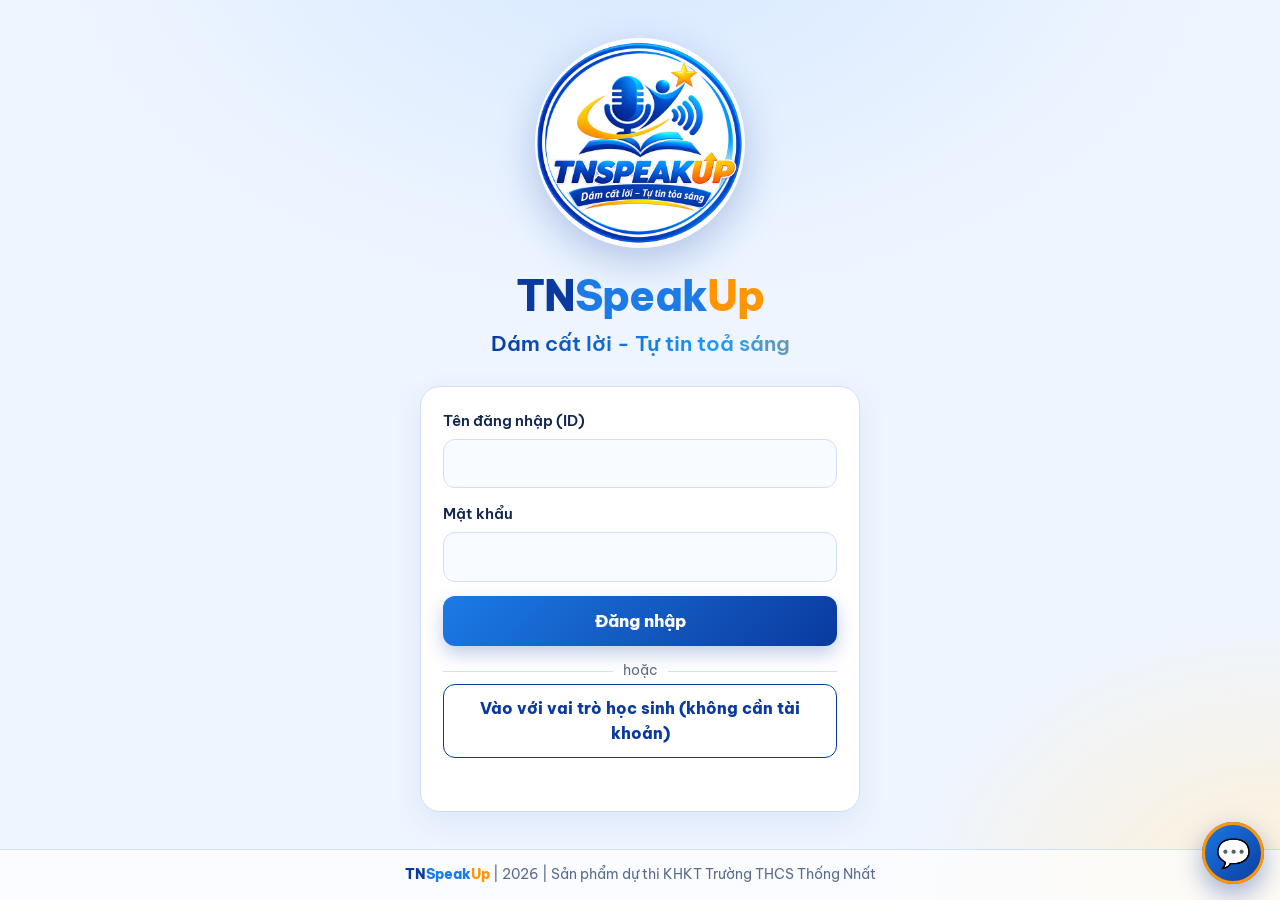
==== commit 1cfa6a4f: "Update index.html" ====
--- a/index.html
+++ b/index.html
@@ -334,7 +334,7 @@
       <input id="p" name="password" type="password" autocomplete="current-password" required>
       <button id="go" class="btn" type="submit">Đăng nhập</button>
       <div class="alt">hoặc</div>
-      <button id="guest" class="btn ghost" type="button">Đăng nhập mà không cần tài khoản</button>
+      <button id="guest" class="btn ghost" type="button">Vào với vai trò học sinh (không cần tài khoản)</button>
       <div class="bar" id="bar"><i id="fill"></i></div>
       <p class="msg" id="msg" role="status"></p>
     </form>
@@ -588,7 +588,7 @@
           <label for="cp">Mật khẩu ban đầu</label><input id="cp" type="text" placeholder="từ 6 ký tự" required>
           <label for="cr">Vai trò</label><select id="cr"></select>
           <label for="ct">Chức vụ</label><select id="ct"></select>
-          <label for="cc">Lớp (với học sinh)</label><input id="cc" placeholder="ví dụ 5A">
+          <label for="cc">Lớp (với học sinh, kể cả kiểm duyệt viên là học sinh)</label><input id="cc" placeholder="ví dụ 5A">
           <button class="btn" type="submit">Tạo tài khoản</button>
           <p class="msg" id="cmsg" role="status"></p>
         </form>
@@ -630,7 +630,8 @@
 <script>
 const $=id=>document.getElementById(id);
 const ROLE={admin:'Quản trị viên',mod:'Kiểm duyệt viên',student:'Học sinh'};
-const ttlHtml=(role,cur)=>(role==='student'?['Học sinh']:['Thầy','Cô']).map(t=>`<option${t===cur?' selected':''}>${t}</option>`).join('');
+const ttlHtml=(role,cur)=>(role==='student'?['Học sinh']:role==='mod'?['Thầy','Cô','Học sinh']:['Thầy','Cô']).map(t=>`<option${t===cur?' selected':''}>${t}</option>`).join('');
+const isStuAcc=a=>!!a&&(a.role==='student'||a.ttl==='Học sinh');
 const ttlOf=a=>a&&a.ttl&&a.role!=='student'?a.ttl:'';
 const CAN_CREATE={admin:['admin','mod','student'],mod:['student'],student:[]};
 const TABS=[['home','Trang chủ','Giới thiệu'],['survey','Thực trạng','Khảo sát, bài viết và video minh chứng'],['test','Khám phá bản thân','Bài test năng lực'],['journey','Hành trình tiến bộ','Luyện tập kỹ năng mỗi ngày'],['share','Góc chia sẻ','Thông điệp và bài viết của em']];
@@ -649,7 +650,7 @@
 function enter(){
   $('login').classList.add('hide');$('app').classList.remove('hide');
   $('whoName').textContent=me.name;$('whoRole').textContent=(ttlOf(me)?ttlOf(me)+' · ':'')+ROLE[me.role];
-  $('hello').textContent=(me.guest?'Xin chào bạn! Bạn đang vào với vai trò học sinh, không cần tài khoản. Hãy đăng nhập để viết bài và lưu tiến bộ.':'Xin chào '+(ttlOf(me)?ttlOf(me)+' ':'')+me.name+'! Dữ liệu đã được cập nhật.')+(BOOT_ERR?' ⚠ Chưa nạp được dữ liệu sao lưu: '+BOOT_ERR:'');
+  $('hello').textContent=(me.guest?'Xin chào bạn! Bạn đang vào với vai trò học sinh, không cần tài khoản. Hãy đăng nhập để viết bài và lưu tiến bộ.':'Xin chào '+(ttlOf(me)&&ttlOf(me)!=='Học sinh'?ttlOf(me)+' ':'')+me.name+'! Dữ liệu đã được cập nhật.')+(BOOT_ERR?' ⚠ Chưa nạp được dữ liệu sao lưu: '+BOOT_ERR:'');
   const tabs=TABS.slice();if(CAN_CREATE[me.role].length){tabs.push(['progress','Theo dõi tiến trình','Tiến độ luyện tập của học sinh']);tabs.push(['accounts','Quản lý tài khoản','Tạo và quản lý tài khoản'])}
   if(me.role==='admin')tabs.push(['settings','Cài đặt','Sao lưu và khôi phục dữ liệu']);
   $('nav').innerHTML=tabs.map(t=>`<button class="tabbtn" data-t="${t[0]}" type="button">${t[1]}</button>`).join('');
@@ -690,7 +691,7 @@
   if(pw.length<6)return fail('Mật khẩu cần từ 6 ký tự.');
   if(accounts.some(a=>a.id===id))return fail('ID này đã có người dùng.');
   if(role==='admin'&&!confirm('Tạo tài khoản Quản trị viên "'+name+'"? Tài khoản này sẽ có toàn quyền: tạo, sửa, xoá tài khoản khác và thay đổi dữ liệu.'))return;
-  accounts.push({id,name,role,ttl:$('ct').value,cls:role==='student'?$('cc').value.trim():'',h:await hash(id,pw)});save();
+  accounts.push({id,name,role,ttl:$('ct').value,cls:role!=='admin'?$('cc').value.trim():'',h:await hash(id,pw)});save();
   m.textContent='Đã tạo tài khoản '+name+' ('+id+').';m.classList.add('ok');$('cf').reset();$('ct').innerHTML=ttlHtml($('cr').value);ciTouched=false;renderAccounts();
 });
 const GUEST={id:'__guest',name:'Khách',role:'student',cls:'',guest:true};
@@ -1350,7 +1351,7 @@
   recs('vote').forEach(x=>{try{const m=JSON.parse(x.body);for(const k in m){const o=vt[k]||(vt[k]={a:0,b:0});if(m[k]==='a'||m[k]==='b')o[m[k]]++}}catch(e){}});
   return recs('duel').map(d=>{let j={};try{j=JSON.parse(d.body)}catch(e){}const r=rp[d.id],v=vt[d.id]||{a:0,b:0},st=!r?'wait':r.ok?(Date.now()>Date.parse(r.at)+DAYS3?'end':'live'):'no';
     return {d,j,r,v,st,win:st==='end'?(v.a>v.b?'a':v.b>v.a?'b':''):''}}).sort((x,y)=>y.d.at.localeCompare(x.d.at))}
-function vDuel(){const L=duels(),id=gid(),opp=accounts.filter(a=>a.role==='student'&&a.id!==id),w={},mv=mapOf('vote',id),tp=CH[Math.floor(Math.random()*CH.length)];
+function vDuel(){const L=duels(),id=gid(),opp=accounts.filter(a=>isStuAcc(a)&&a.id!==id),w={},mv=mapOf('vote',id),tp=CH[Math.floor(Math.random()*CH.length)];
   const nm=x=>x.win==='a'?x.d.author:x.j.toName;L.filter(x=>x.win).forEach(x=>{const k=nm(x);w[k]=(w[k]||0)+1});
   const inbox=L.filter(x=>x.st==='wait'&&x.j.to===id),out=L.filter(x=>x.st==='wait'&&x.d.authorId===id),ong=L.filter(x=>x.st==='live'||x.st==='end');
   const card=x=>{const part=x.d.authorId===id||x.j.to===id,end=x.st==='end',vb=t=>`<button class="btn ghost" type="button" data-pa="dvote" data-id="${esc(x.d.id)}" data-v="${t}">Bình chọn bài này</button>`;
@@ -1364,7 +1365,7 @@
   ${out.length?`<p class="hint">Đang chờ trả lời: ${out.map(x=>esc(x.j.toName)).join(', ')}</p>`:''}
   <h3 class="sh">Các trận đang diễn ra và đã xong</h3>${ong.map(card).join('')||'<p class="soon">Chưa có trận nào. Hãy là người thách đấu đầu tiên!</p>'}`}
 function duelAct(a,g){const id=gid(),now=new Date().toISOString(),mk=(i,k,b)=>putPost({id:i,kind:k,title:k,cat:'x',body:JSON.stringify(b),author:me.name,authorId:id,role:me.role,at:now,status:'approved'});
-  if(a==='dnew'){const to=accounts.find(x=>x.id===$('dO').value&&x.role==='student'),t=$('dT').value.trim(),txt=$('dA').value.trim();if(!to||t.length<5)return alert('Hãy chọn bạn và nhập chủ đề.');if(txt.length<30)return alert('Phần trình bày cần từ 30 ký tự.');
+  if(a==='dnew'){const to=accounts.find(x=>x.id===$('dO').value&&isStuAcc(x)),t=$('dT').value.trim(),txt=$('dA').value.trim();if(!to||t.length<5)return alert('Hãy chọn bạn và nhập chủ đề.');if(txt.length<30)return alert('Phần trình bày cần từ 30 ký tự.');
     mk('d'+Date.now().toString(36)+Math.random().toString(36).slice(2,5),'duel',{to:to.id,toName:to.name,topic:t.slice(0,120),a:txt.slice(0,300)});alert('Đã gửi lời thách đấu cho '+to.name+'.')}
   else if(a==='dacc'||a==='ddec'){const x=duels().find(y=>y.d.id===g.id);if(!x||x.j.to!==id||x.r)return;
     if(a==='dacc'){const t=($('dB_'+g.id).value||'').trim();if(t.length<30)return alert('Phần trình bày cần từ 30 ký tự.');mk('dr_'+g.id,'duelr',{ok:1,b:t.slice(0,300)})}else mk('dr_'+g.id,'duelr',{ok:0})}
@@ -1417,7 +1418,7 @@
   if(op)return markView(op),pDetail(op,rxBar(op)+(isMod()?`<div class="acts" style="margin-top:14px"><button class="btn ghost" type="button" data-pa="pinS" data-id="${esc(op.id)}">${pinOn(op,'pinS')?'📌 Bỏ ghim ở Góc chia sẻ':'📌 Ghim ở Góc chia sẻ'}</button><button class="btn ghost" type="button" data-pa="pinH" data-id="${esc(op.id)}">${pinOn(op,'pinH')?'🏠 Bỏ ghim ở trang chủ':'🏠 Ghim ra trang chủ'}</button>${feat('wk')?`<button class="btn ghost" type="button" data-pa="wk" data-id="${esc(op.id)}">${wkOn(op)?'⭐ Bỏ Bài của tuần':'⭐ Chọn Bài của tuần'}</button>`:''}<button class="btn ghost" type="button" data-pa="exp" data-id="${esc(op.id)}">Hẹn hạn ghim</button><button class="btn ghost" type="button" data-pa="medit" data-id="${esc(op.id)}">Sửa bài và ngày đăng</button>${adm?`<button class="btn ghost danger" type="button" data-pa="del" data-id="${esc(op.id)}">Gỡ bài</button>`:''}</div>`:'')+cmtBox(op)+(op.wkAt&&wkOn(op)&&op.wkNote?`<p class="note"><b>Nhận xét của thầy cô:</b> ${esc(op.wkNote)}</p>`:''));
   return wkCard()+chCard()+`<input id="sQ" type="search" placeholder="Tìm bài theo từ khoá hoặc tên tác giả" aria-label="Tìm bài viết" value="${esc(SH_Q)}" style="margin-bottom:10px"><div class="jump" style="margin:0 0 14px"><button class="q ${SH_CAT?'':'on'}" type="button" data-cat="">Tất cả</button>${PCATS.map(c=>`<button class="q ${SH_CAT===c?'on':''}" type="button" data-cat="${esc(c)}">${esc(c)}</button>`).join('')}</div>
   <div id="sLst">${readList()}</div>
-  <div class="card cta" style="margin-top:16px"><h3>${me.role==='student'?'Em':(ttlOf(me)||'Bạn')} cũng có điều muốn chia sẻ?</h3><p class="hint">Viết một bài ngắn về kinh nghiệm, thông điệp hay bài nói của em, có thể kèm hình ảnh. Bài được duyệt sẽ đăng công khai.</p>${me.guest?'<p class="note">Cần đăng nhập bằng tài khoản do thầy cô cấp để viết và gửi bài.</p>':'<div class="acts"><button class="btn" type="button" data-sv="write">Viết bài</button></div>'}</div>`}
+  <div class="card cta" style="margin-top:16px"><h3>${isStuAcc(me)?'Em':(ttlOf(me)||'Bạn')} cũng có điều muốn chia sẻ?</h3><p class="hint">Viết một bài ngắn về kinh nghiệm, thông điệp hay bài nói của em, có thể kèm hình ảnh. Bài được duyệt sẽ đăng công khai.</p>${me.guest?'<p class="note">Cần đăng nhập bằng tài khoản do thầy cô cấp để viết và gửi bài.</p>':'<div class="acts"><button class="btn" type="button" data-sv="write">Viết bài</button></div>'}</div>`}
 function vWrite(){const e=SH_EDIT?allPosts().find(p=>p.id===SH_EDIT):null,adm=me.role==='admin',mm=!!e&&SH_MOD&&isMod();
   if(SH_IMGK!==(SH_EDIT||'')){SH_IMGS=e?pImgs(e):[];SH_IMGK=SH_EDIT||''}
   return `<div class="two"><form id="pf" class="card"><h3>${mm?'Chỉnh sửa bài viết':e?'Chỉnh sửa và gửi lại':'Viết bài chia sẻ'}</h3>
@@ -1675,17 +1676,17 @@
 var EDIT_ID=null;
 function openEdit(a){EDIT_ID=a.id;$('efT').textContent='Chỉnh sửa thông tin: '+a.id;$('en').value=a.name;$('ec').value=a.cls||'';
   const self=a.id===me.id;$('er').disabled=self;$('er').innerHTML=(self?[a.role]:CAN_CREATE[me.role]).map(r=>`<option value="${r}"${r===a.role?' selected':''}>${ROLE[r]}</option>`).join('');
-  $('et').innerHTML=ttlHtml($('er').value,a.ttl);$('ecW').classList.toggle('hide',$('er').value!=='student');$('eMsg').textContent='';$('ef').classList.remove('hide');$('en').focus();$('ef').scrollIntoView({block:'center'})}
-$('er').onchange=()=>{$('ecW').classList.toggle('hide',$('er').value!=='student');$('et').innerHTML=ttlHtml($('er').value)};
+  $('et').innerHTML=ttlHtml($('er').value,a.ttl);$('ecW').classList.toggle('hide',$('er').value==='admin');$('eMsg').textContent='';$('ef').classList.remove('hide');$('en').focus();$('ef').scrollIntoView({block:'center'})}
+$('er').onchange=()=>{$('ecW').classList.toggle('hide',$('er').value==='admin');$('et').innerHTML=ttlHtml($('er').value)};
 $('eX').onclick=()=>{EDIT_ID=null;$('ef').classList.add('hide')};
 $('ef').addEventListener('submit',e=>{e.preventDefault();const a=accounts.find(x=>x.id===EDIT_ID);
   const self=!!a&&a.id===me.id&&me.role==='admin';if(!a||!(manageable(a)||self))return say('eMsg','Bạn không có quyền sửa tài khoản này.','err');
   const n=$('en').value.trim(),r=self?a.role:$('er').value;if(!n)return say('eMsg','Tên hiển thị không được để trống.','err');
   if(!self&&!CAN_CREATE[me.role].includes(r))return say('eMsg','Bạn không có quyền đặt vai trò này.','err');
-  a.name=n;a.role=r;a.ttl=r==='student'?'Học sinh':($('et').value||'Thầy');if(a.id===me.id){me.name=n;$('whoName').textContent=n}a.cls=r==='student'?$('ec').value.trim():'';save();renderAccounts();$('ef').classList.add('hide');EDIT_ID=null});
+  a.name=n;a.role=r;a.ttl=r==='student'?'Học sinh':($('et').value||'Thầy');if(a.id===me.id){me.name=n;$('whoName').textContent=n}a.cls=r!=='admin'?$('ec').value.trim():'';save();renderAccounts();$('ef').classList.add('hide');EDIT_ID=null});
 /* ===== Theo dõi tiến trình học sinh ===== */
 var PG={rows:[],cls:''};
-function progPush(){if(!me||me.role!=='student'||me.guest||!SB())return;
+function progPush(){if(!isStuAcc(me)||me.guest||!SB())return;
   sbPush('prog:'+me.id,{id:me.id,name:me.name,cls:me.cls||'',test:tHist(),log:jLog().slice(-30),at:new Date().toISOString()})}
 function pgLocal(a){let t=[],l=[];try{t=JSON.parse(localStorage.getItem('tnsu_test_'+a.id)||'[]')}catch(e){}try{l=JSON.parse(localStorage.getItem('tnsu_jr_'+a.id)||'[]')}catch(e){}return {test:Array.isArray(t)?t:[],log:Array.isArray(l)?l:[]}}
 const lastAt=x=>x.length?String(x[x.length-1].at):'';
@@ -1694,7 +1695,7 @@
       if(!r.length)note=lsGet('tnsu_modkey')?'Supabase chưa có dữ liệu tiến trình nào, hoặc mã kiểm duyệt chưa đúng.':'Bấm “Nhập mã kiểm duyệt” để xem dữ liệu từ Supabase.'}
     catch(e){note='Không kết nối được Supabase ('+(e.st||'lỗi mạng')+'). Đang hiện dữ liệu có trên máy này.'}}
   else note='Chưa cấu hình Supabase nên chỉ thấy dữ liệu của học sinh đã dùng trên máy này.';
-  PG.rows=accounts.filter(a=>a.role==='student').map(a=>{const L=pgLocal(a),R=rem.get(a.id)||{test:[],log:[]};
+  PG.rows=accounts.filter(isStuAcc).map(a=>{const L=pgLocal(a),R=rem.get(a.id)||{test:[],log:[]};
     return {a,test:lastAt(L.test)>=lastAt(R.test)?L.test:R.test,log:lastAt(L.log)>=lastAt(R.log)?L.log:R.log}});
   say('pgSt',note,note?'':'ok');renderPg()}
 const pgAvg=s=>Math.round(s.reduce((x,y)=>x+y,0)/s.length);
